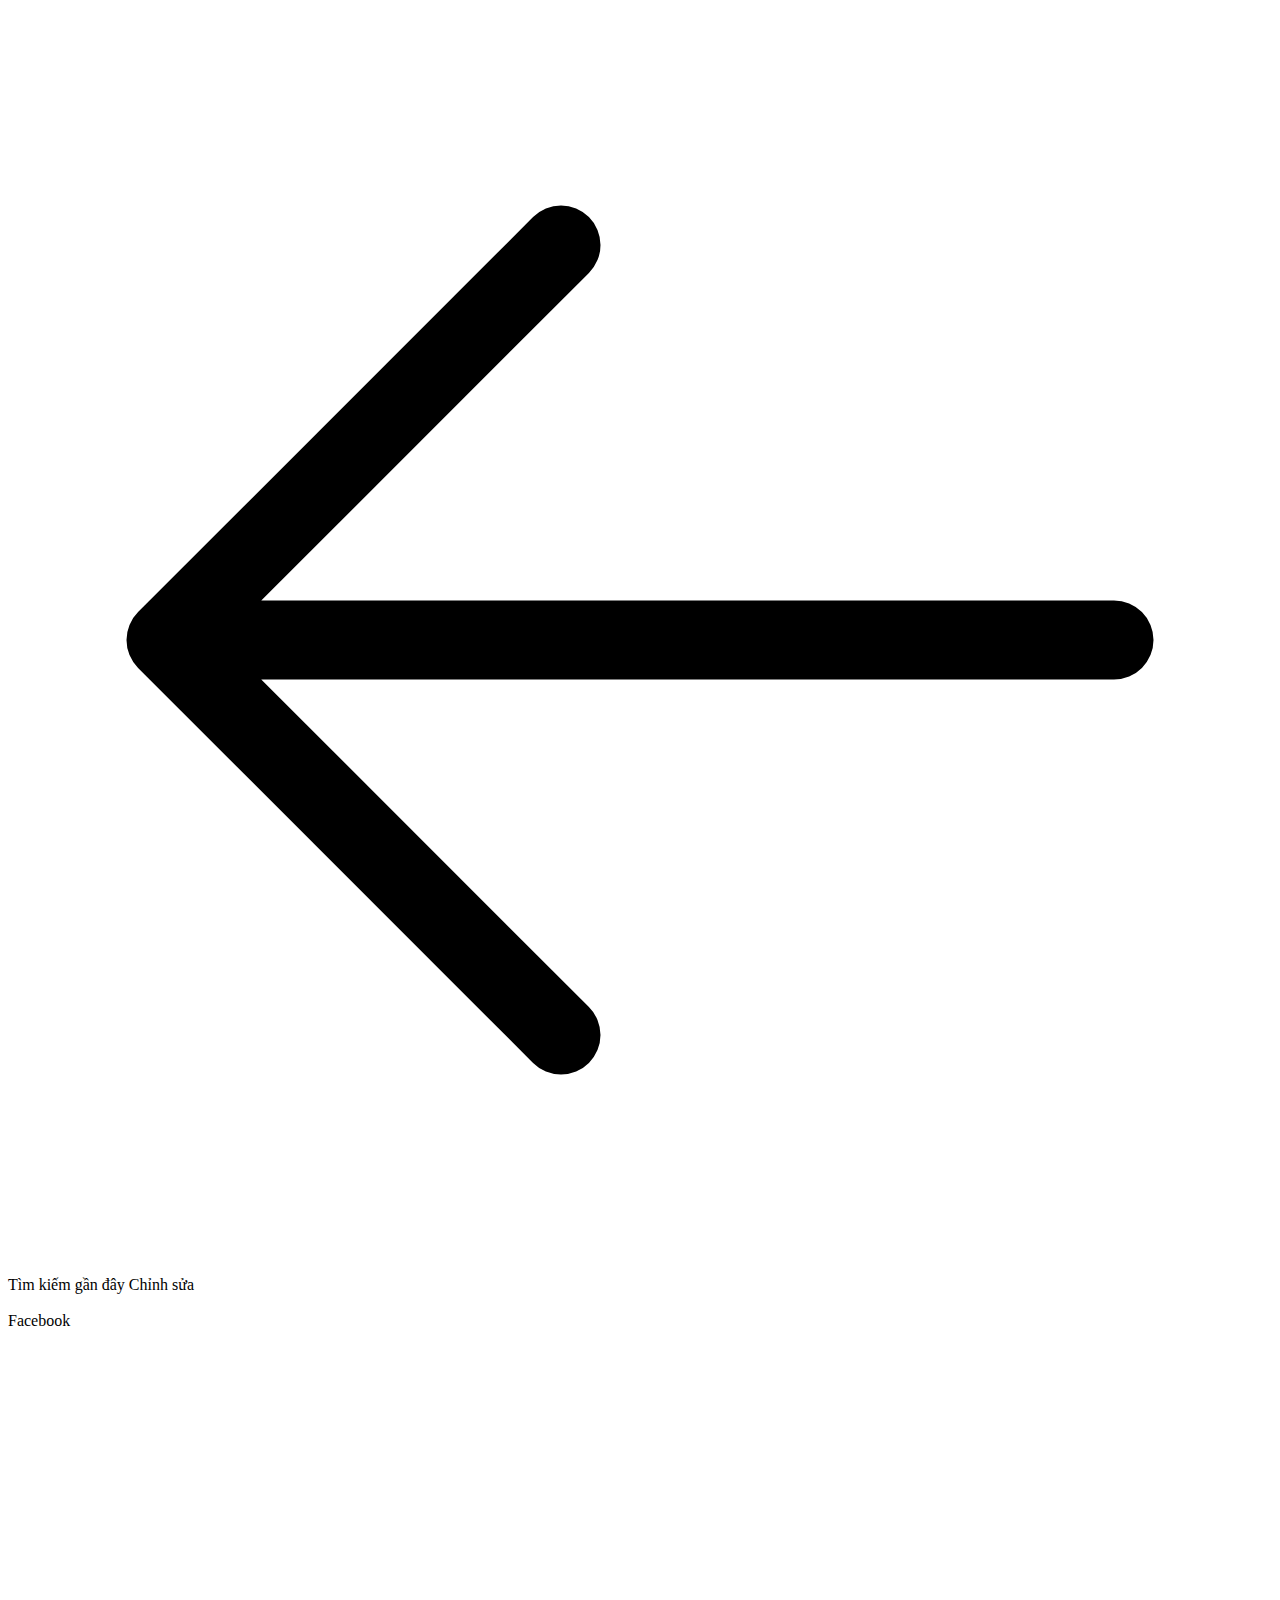
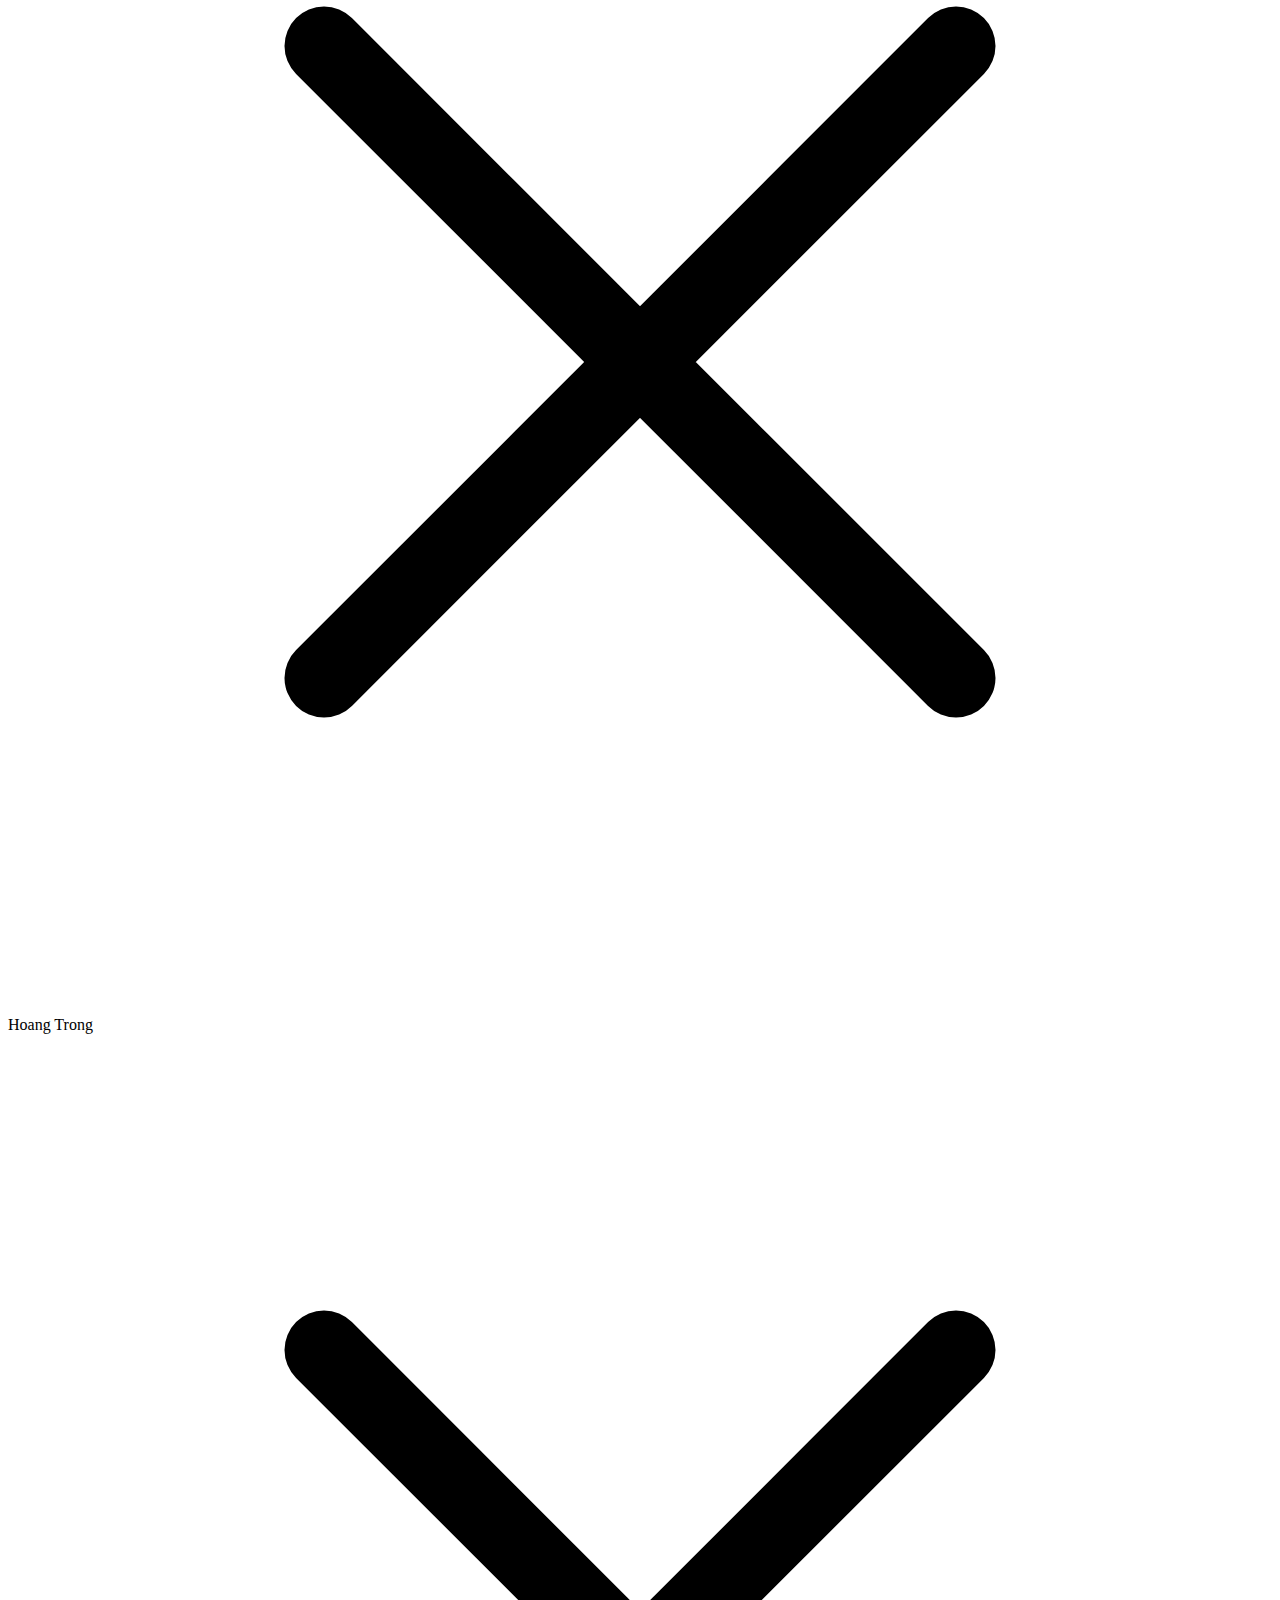
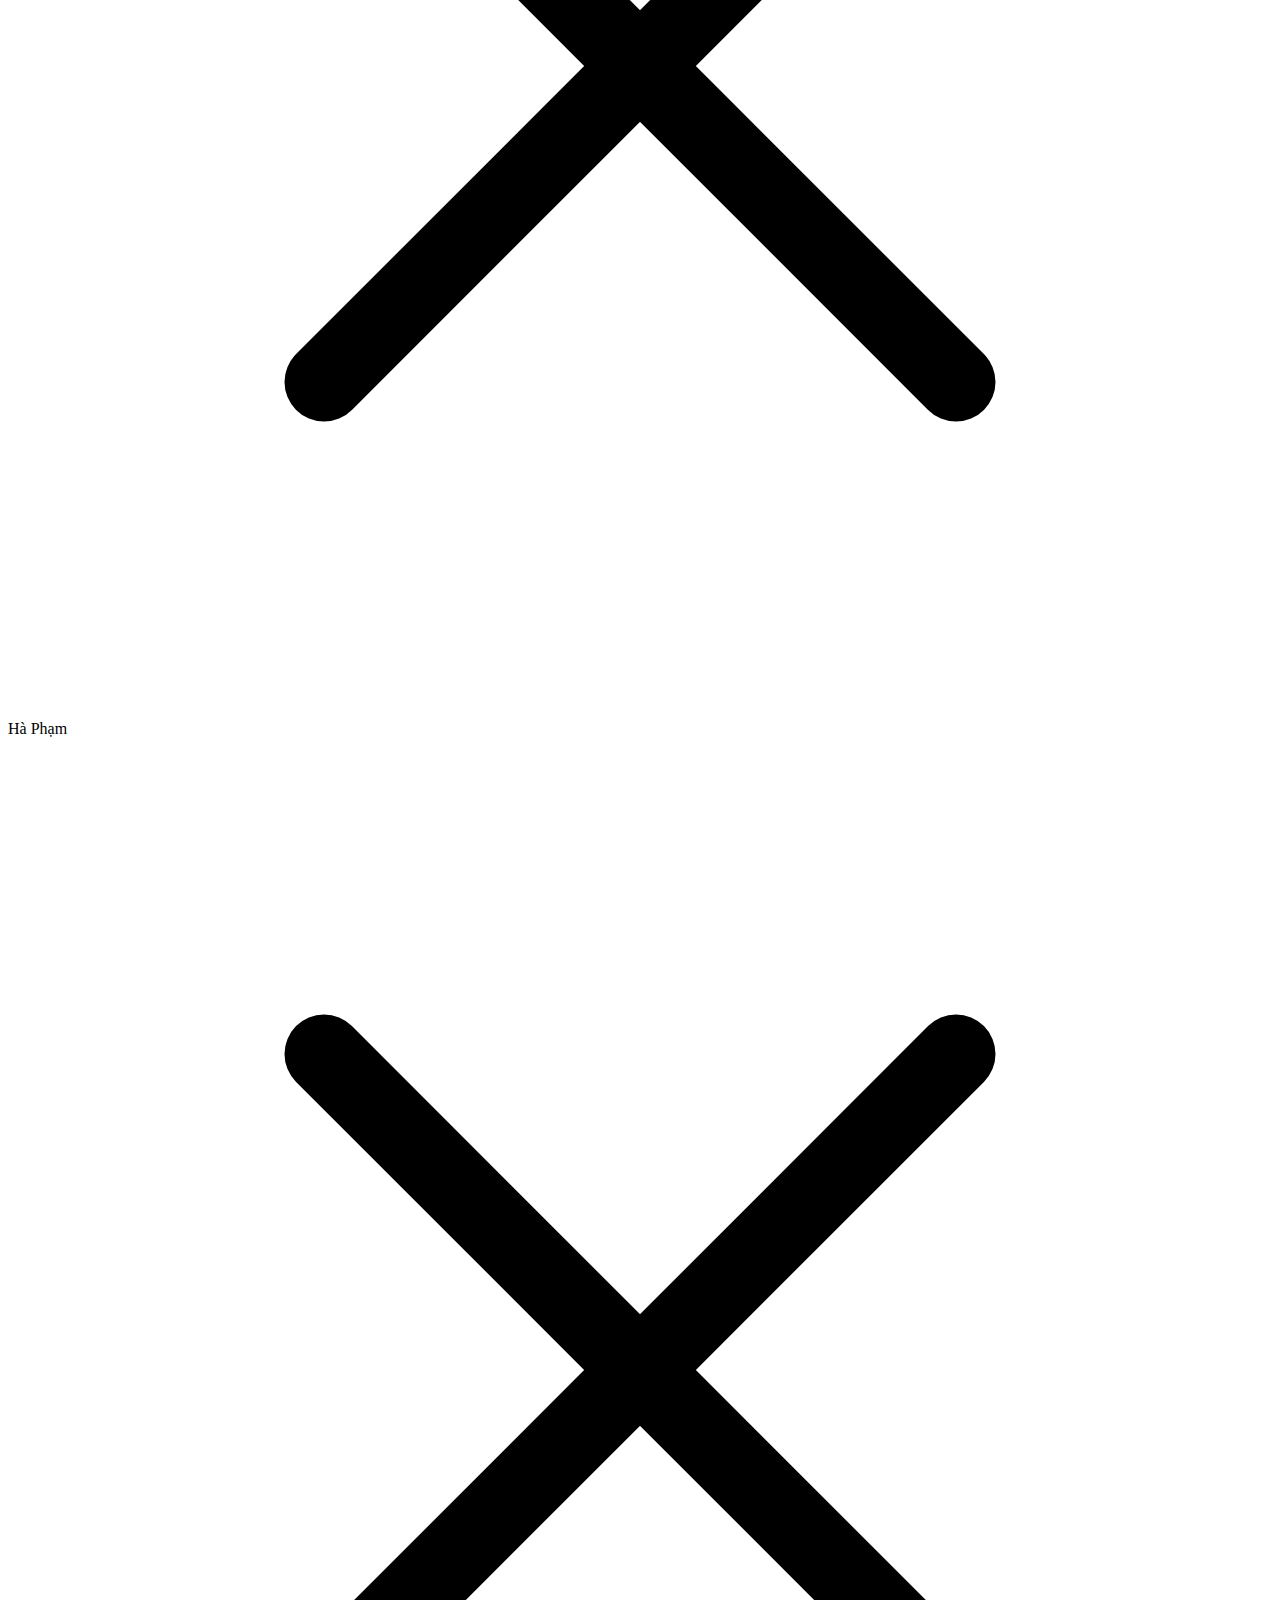
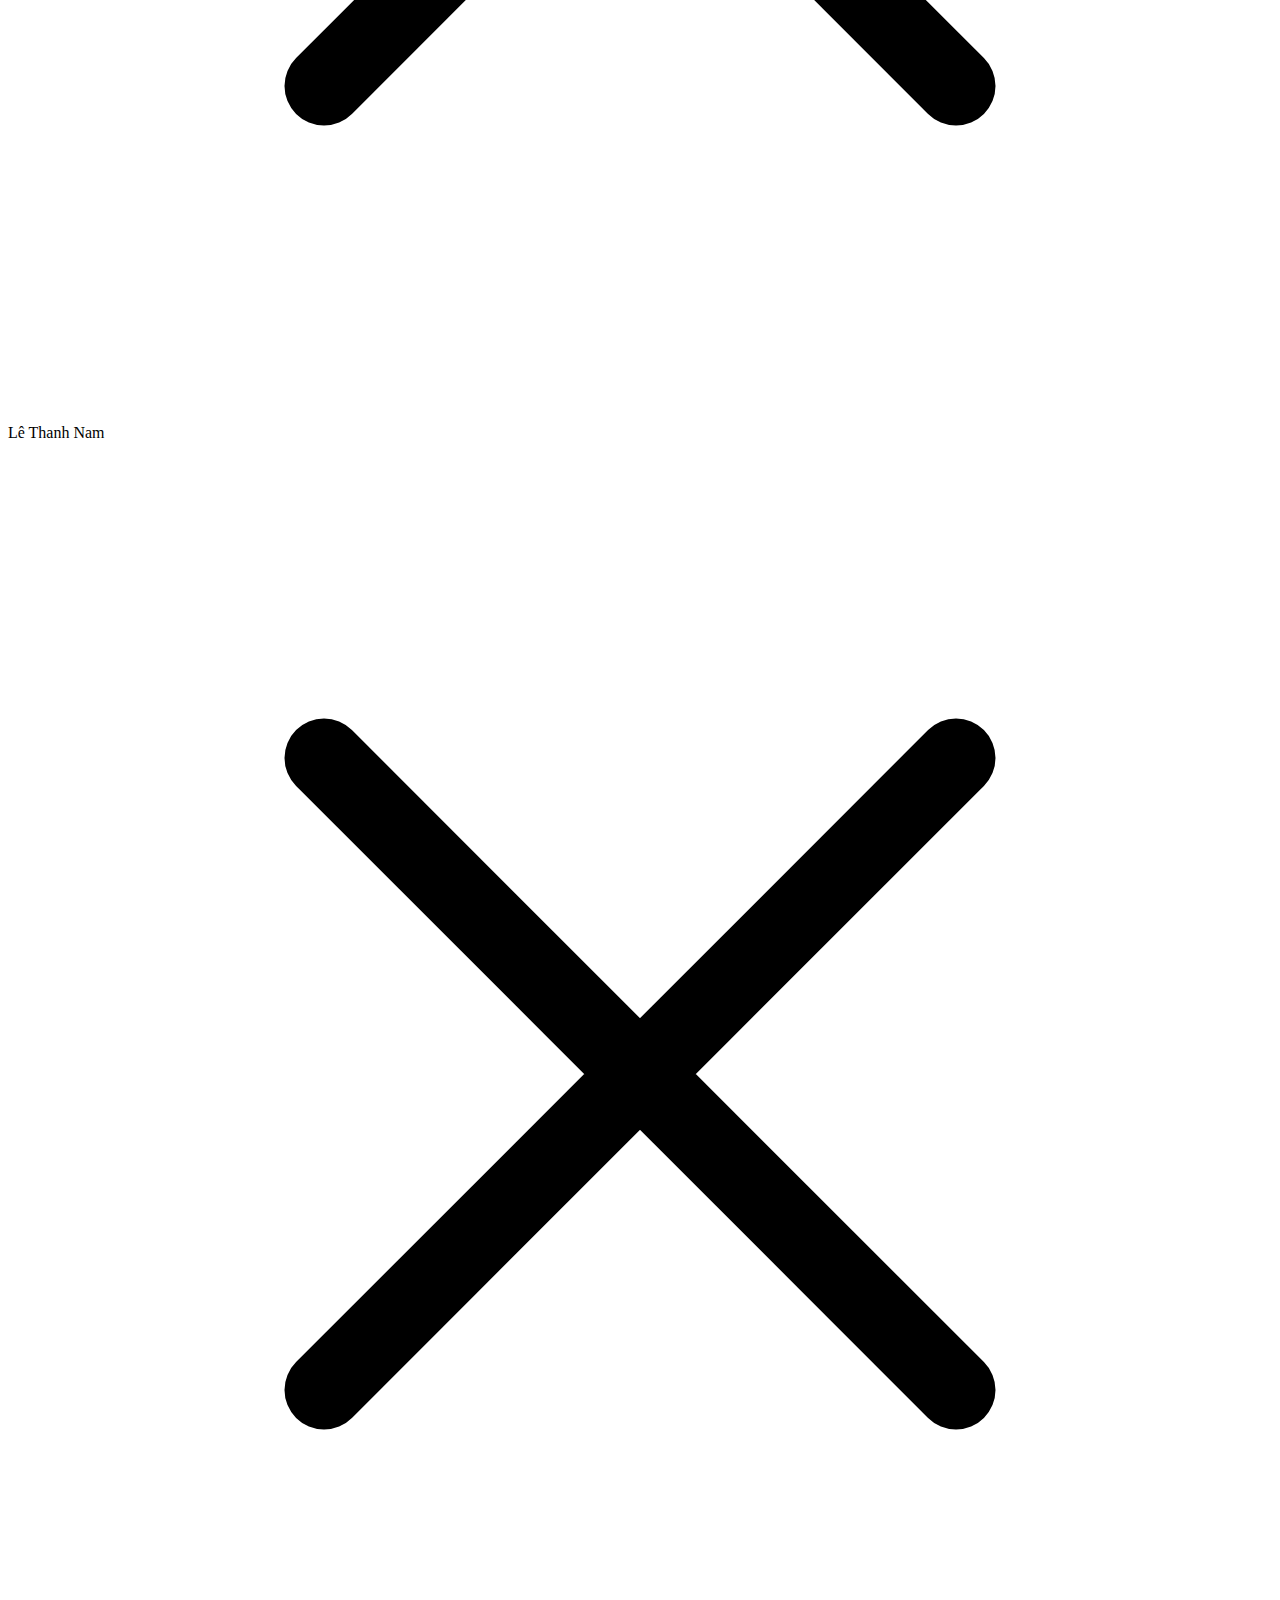
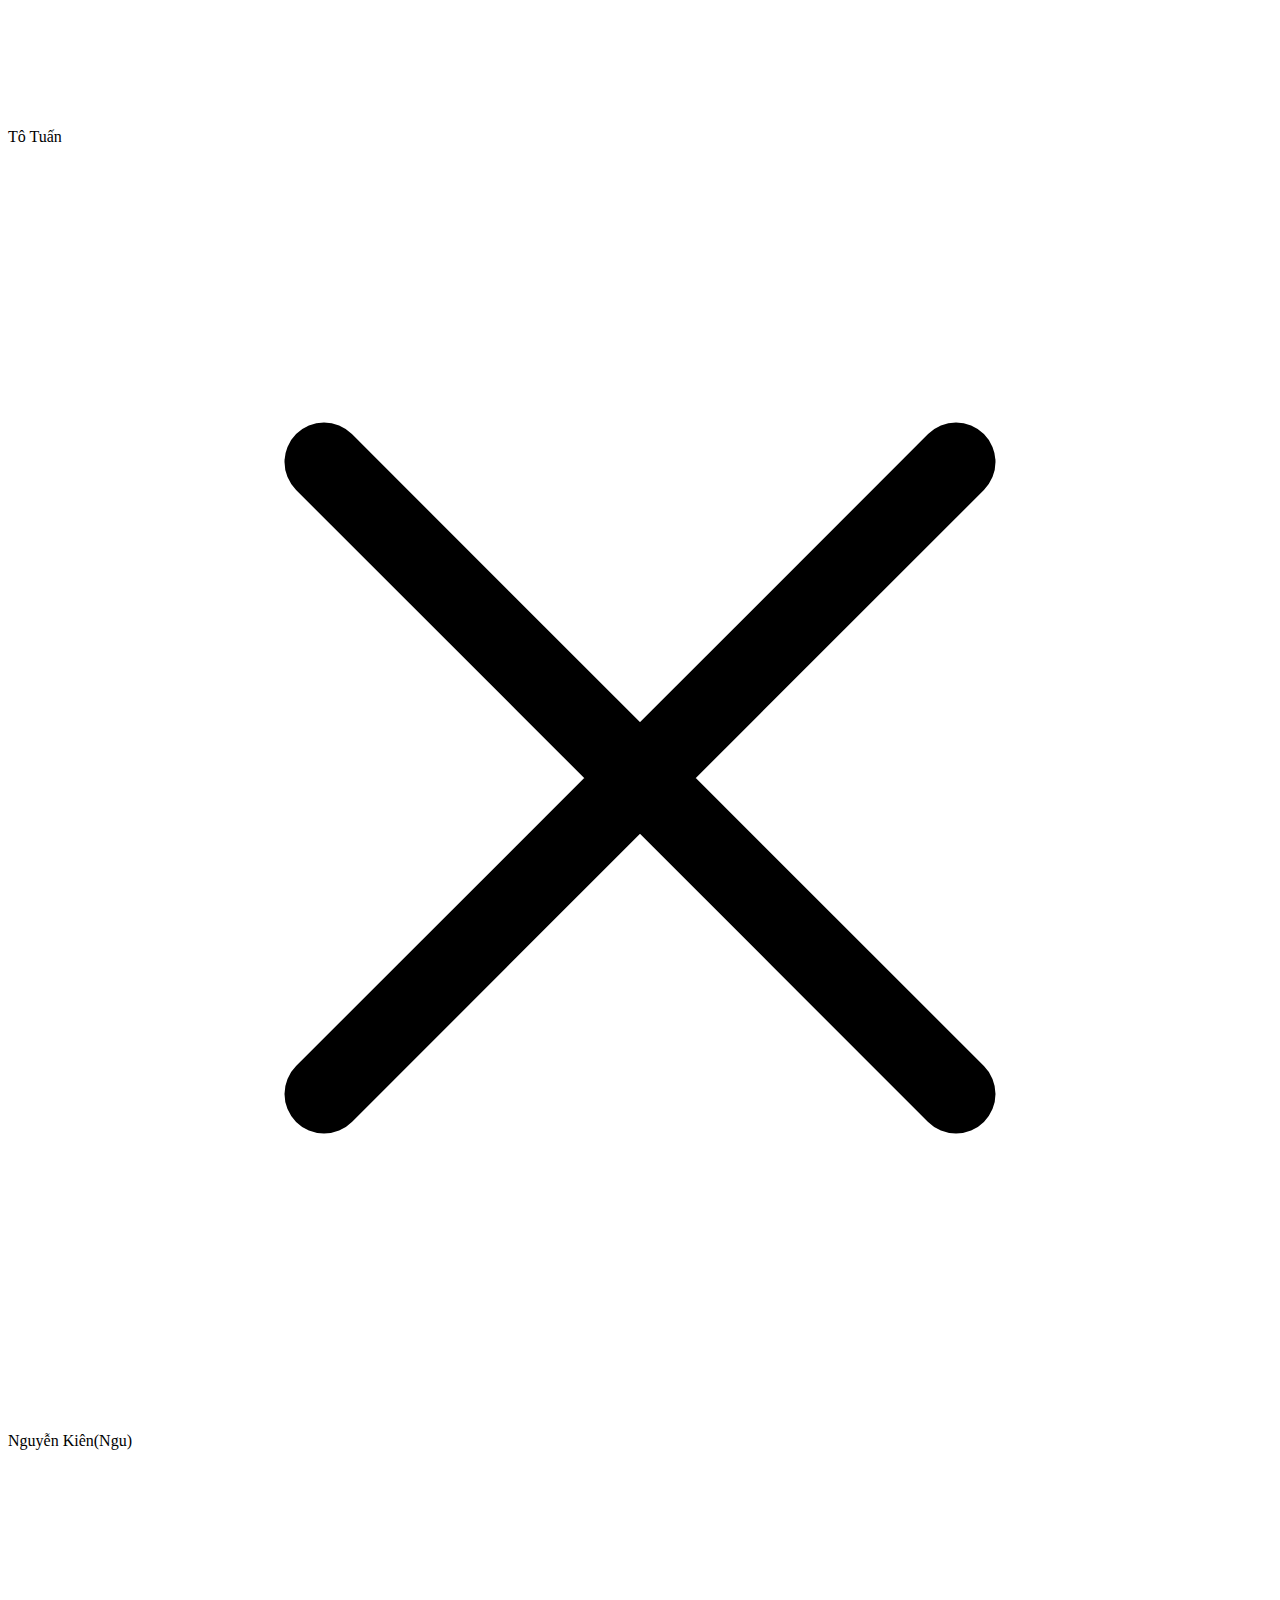
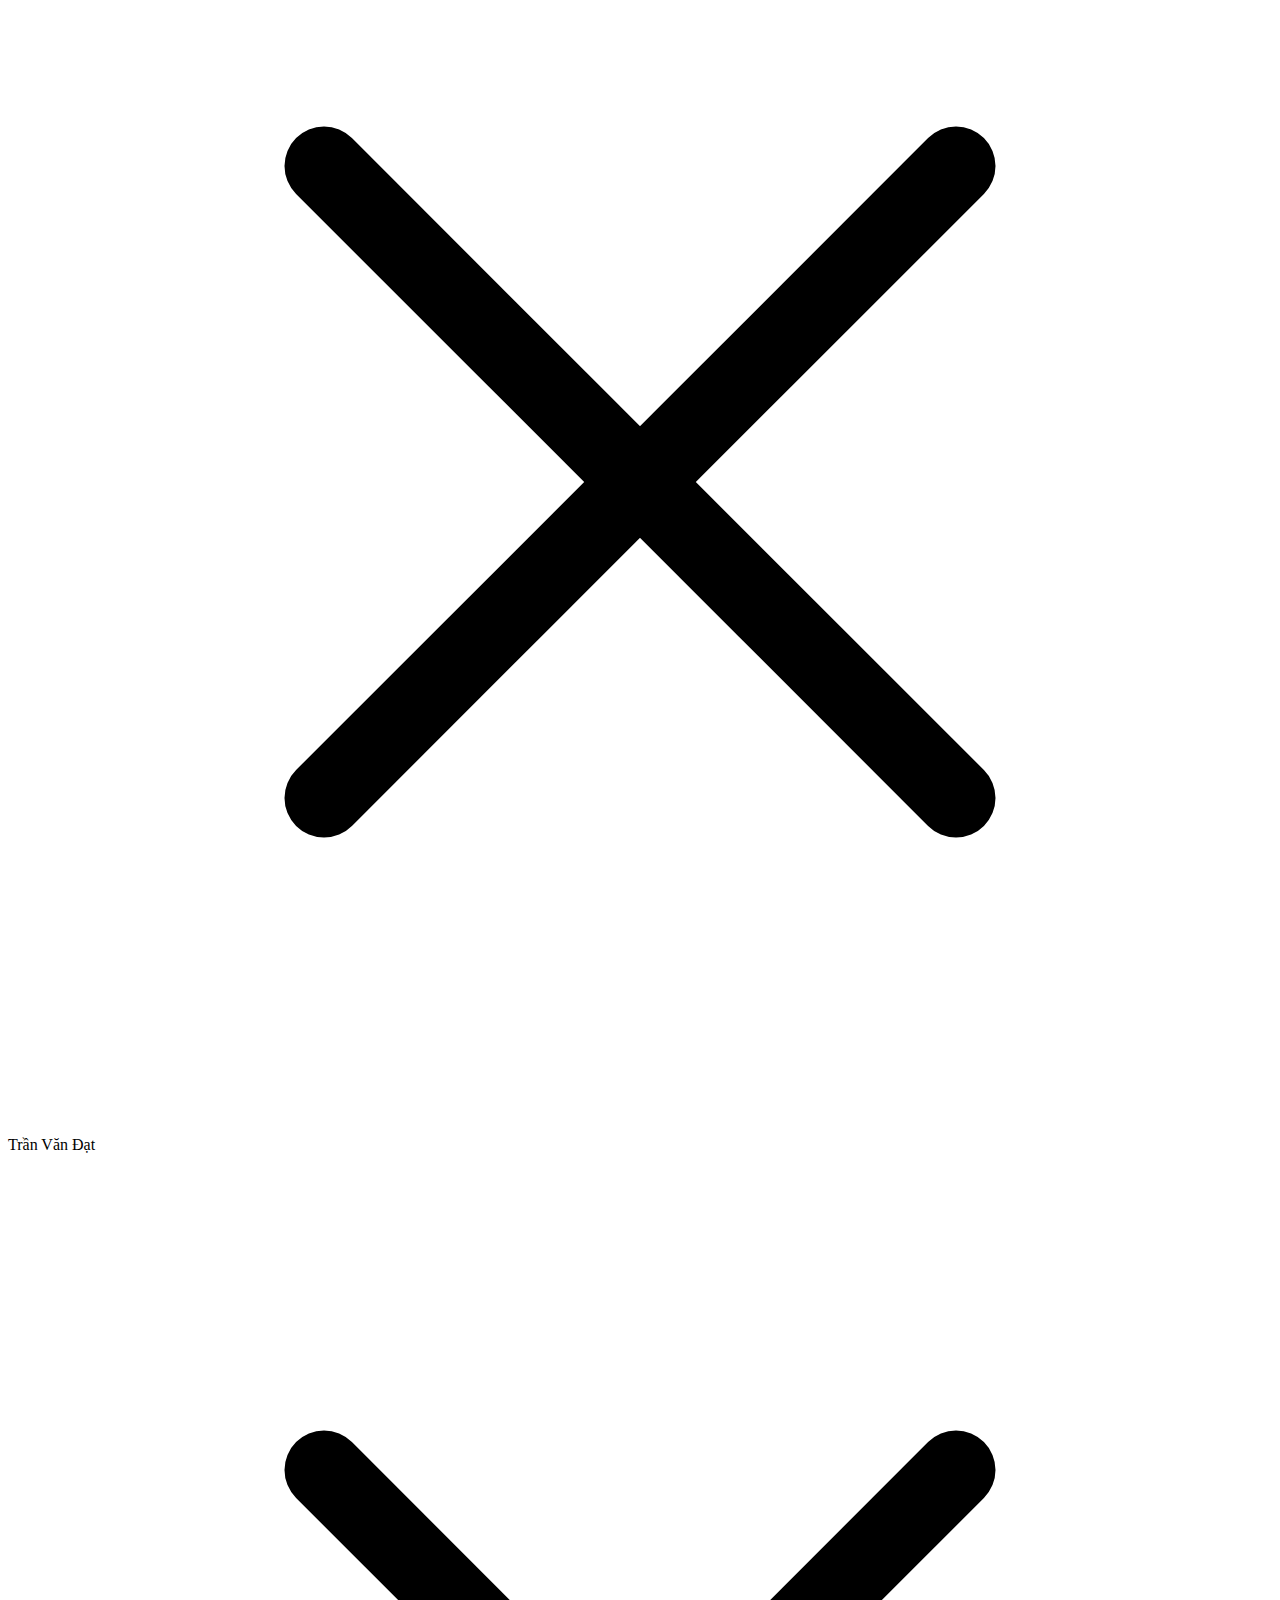
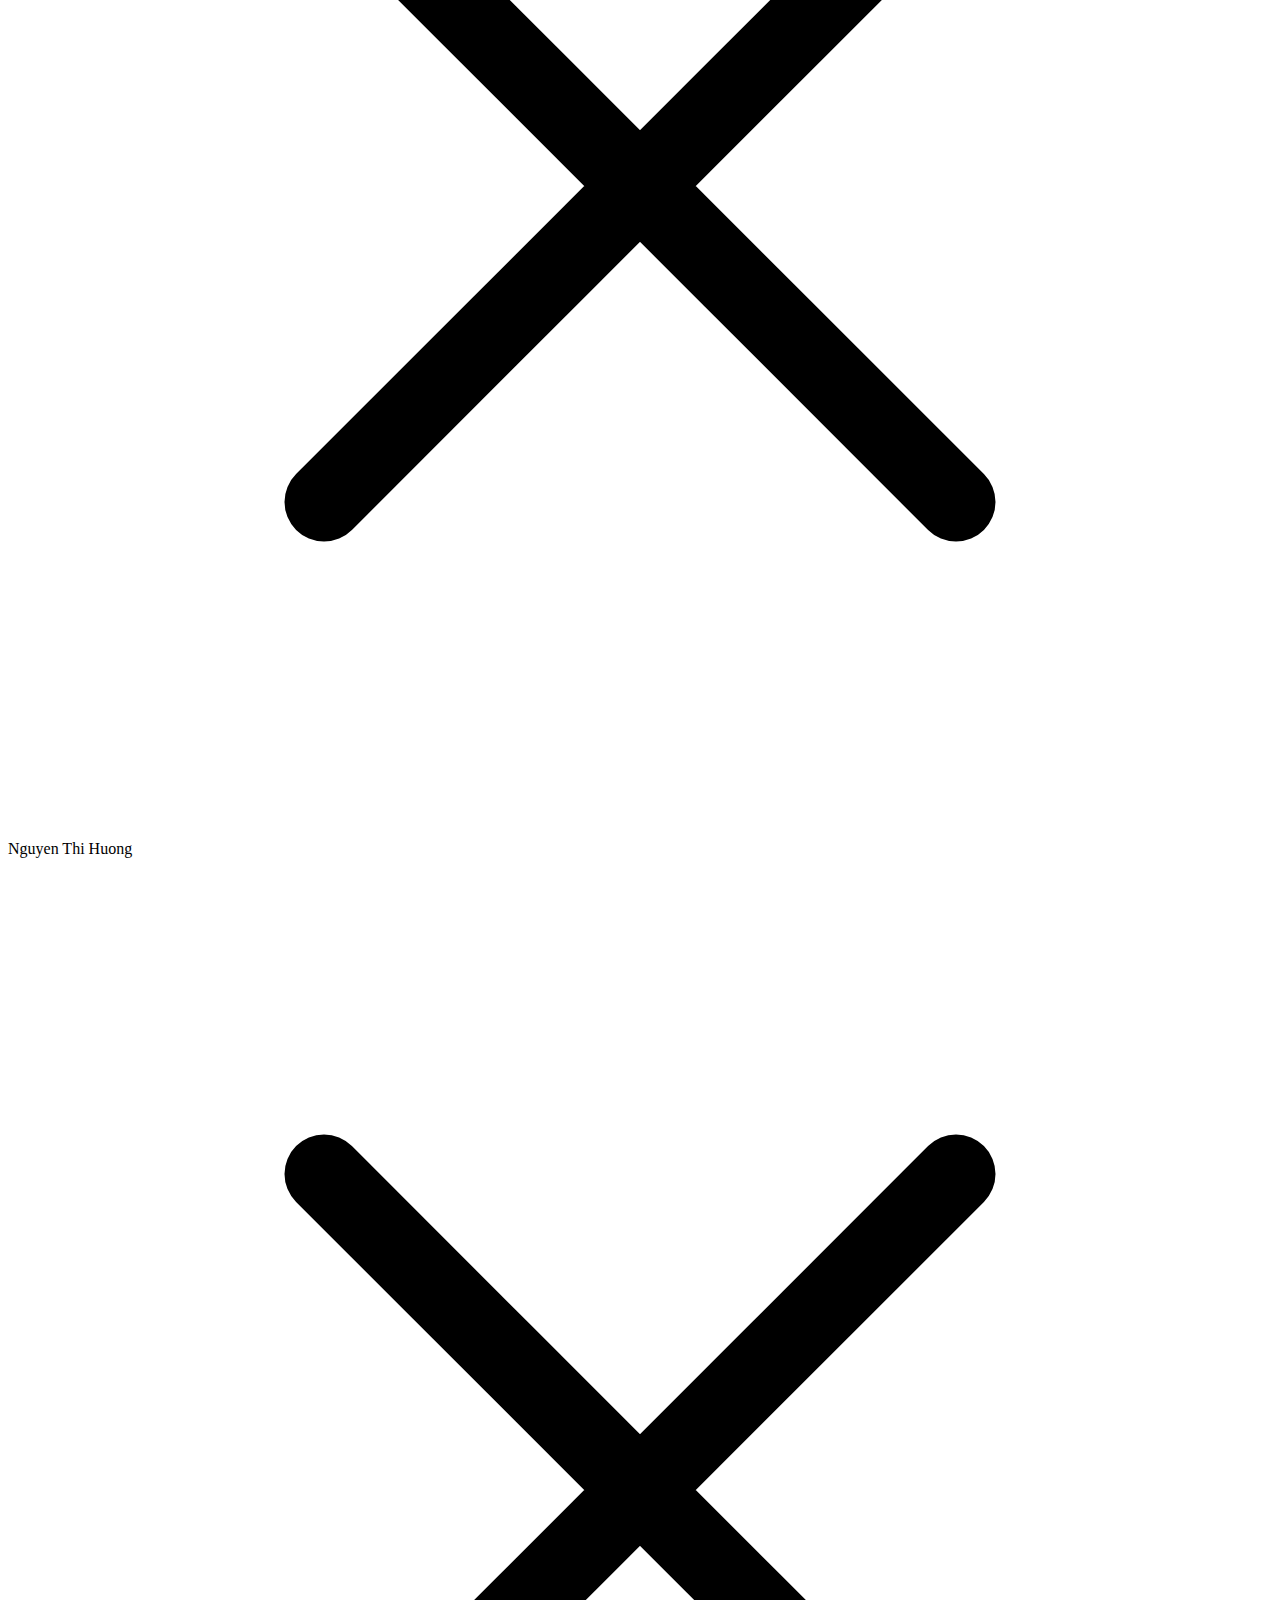
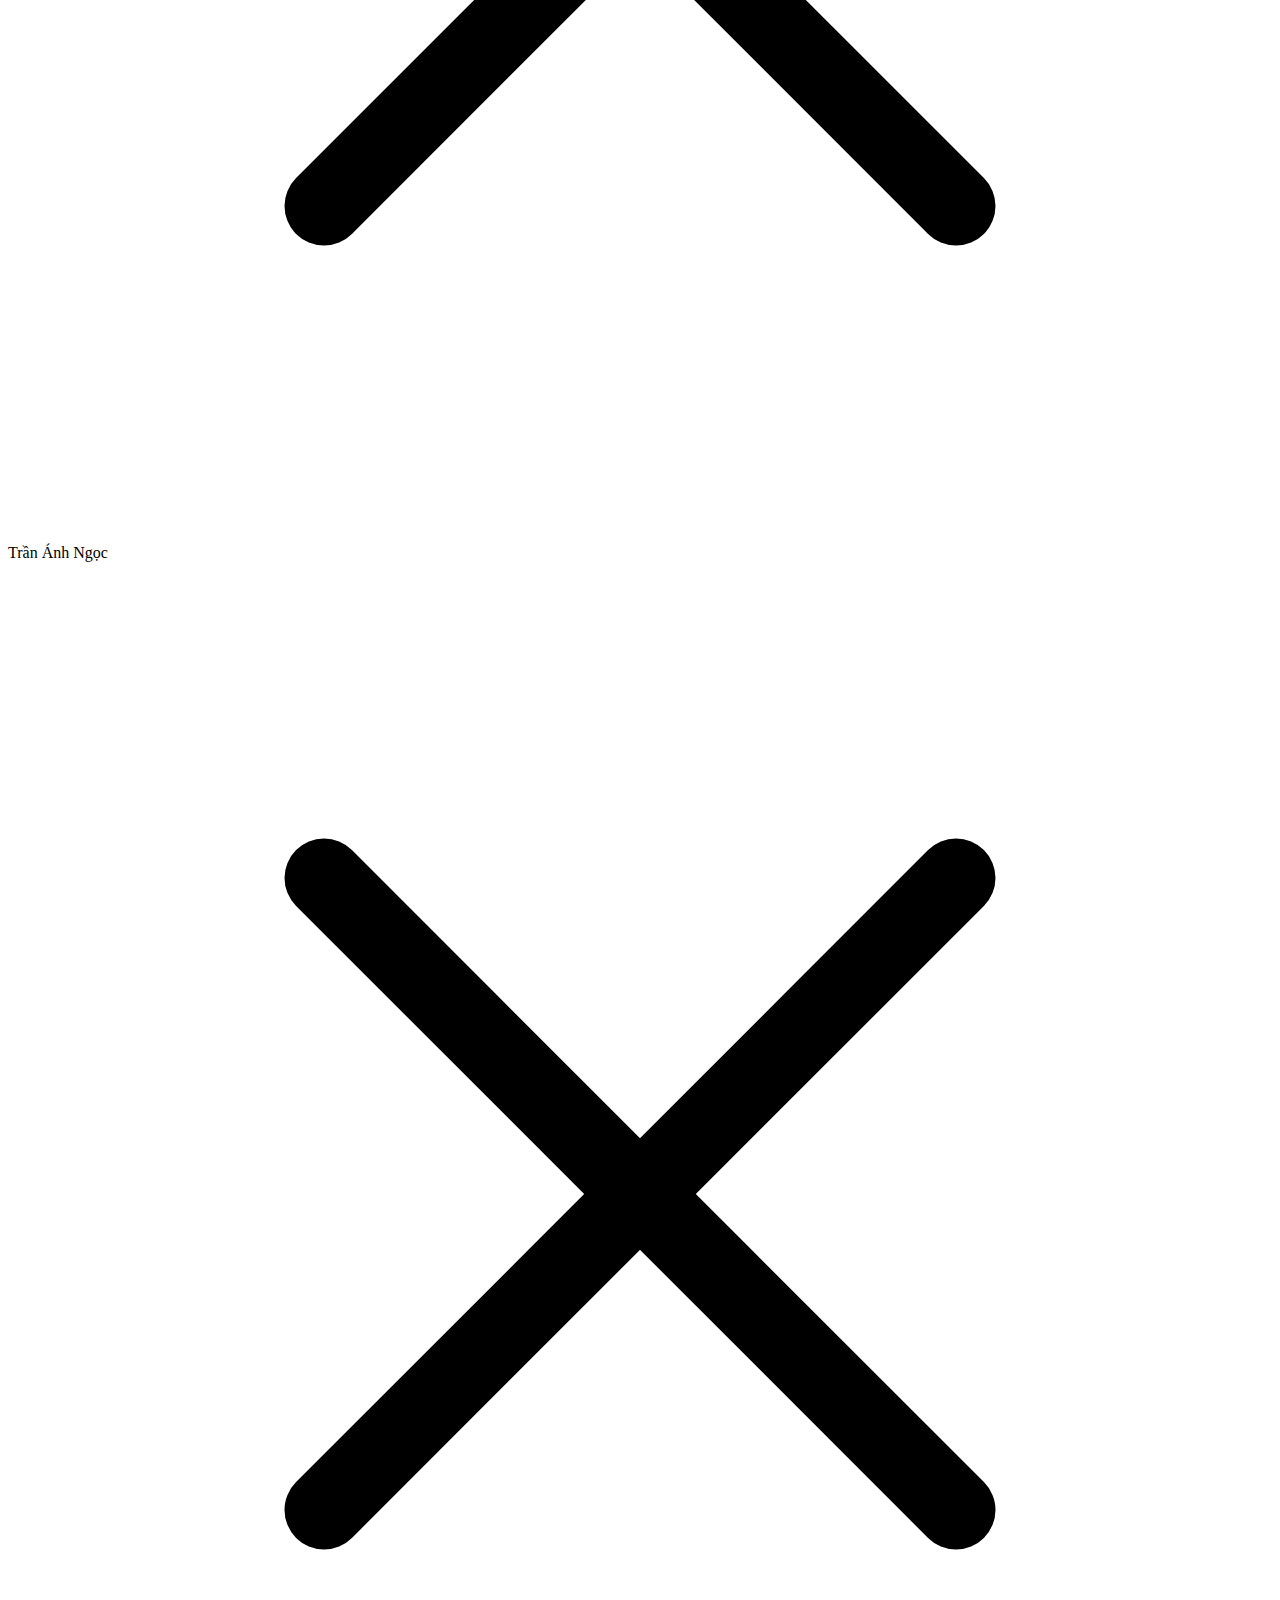
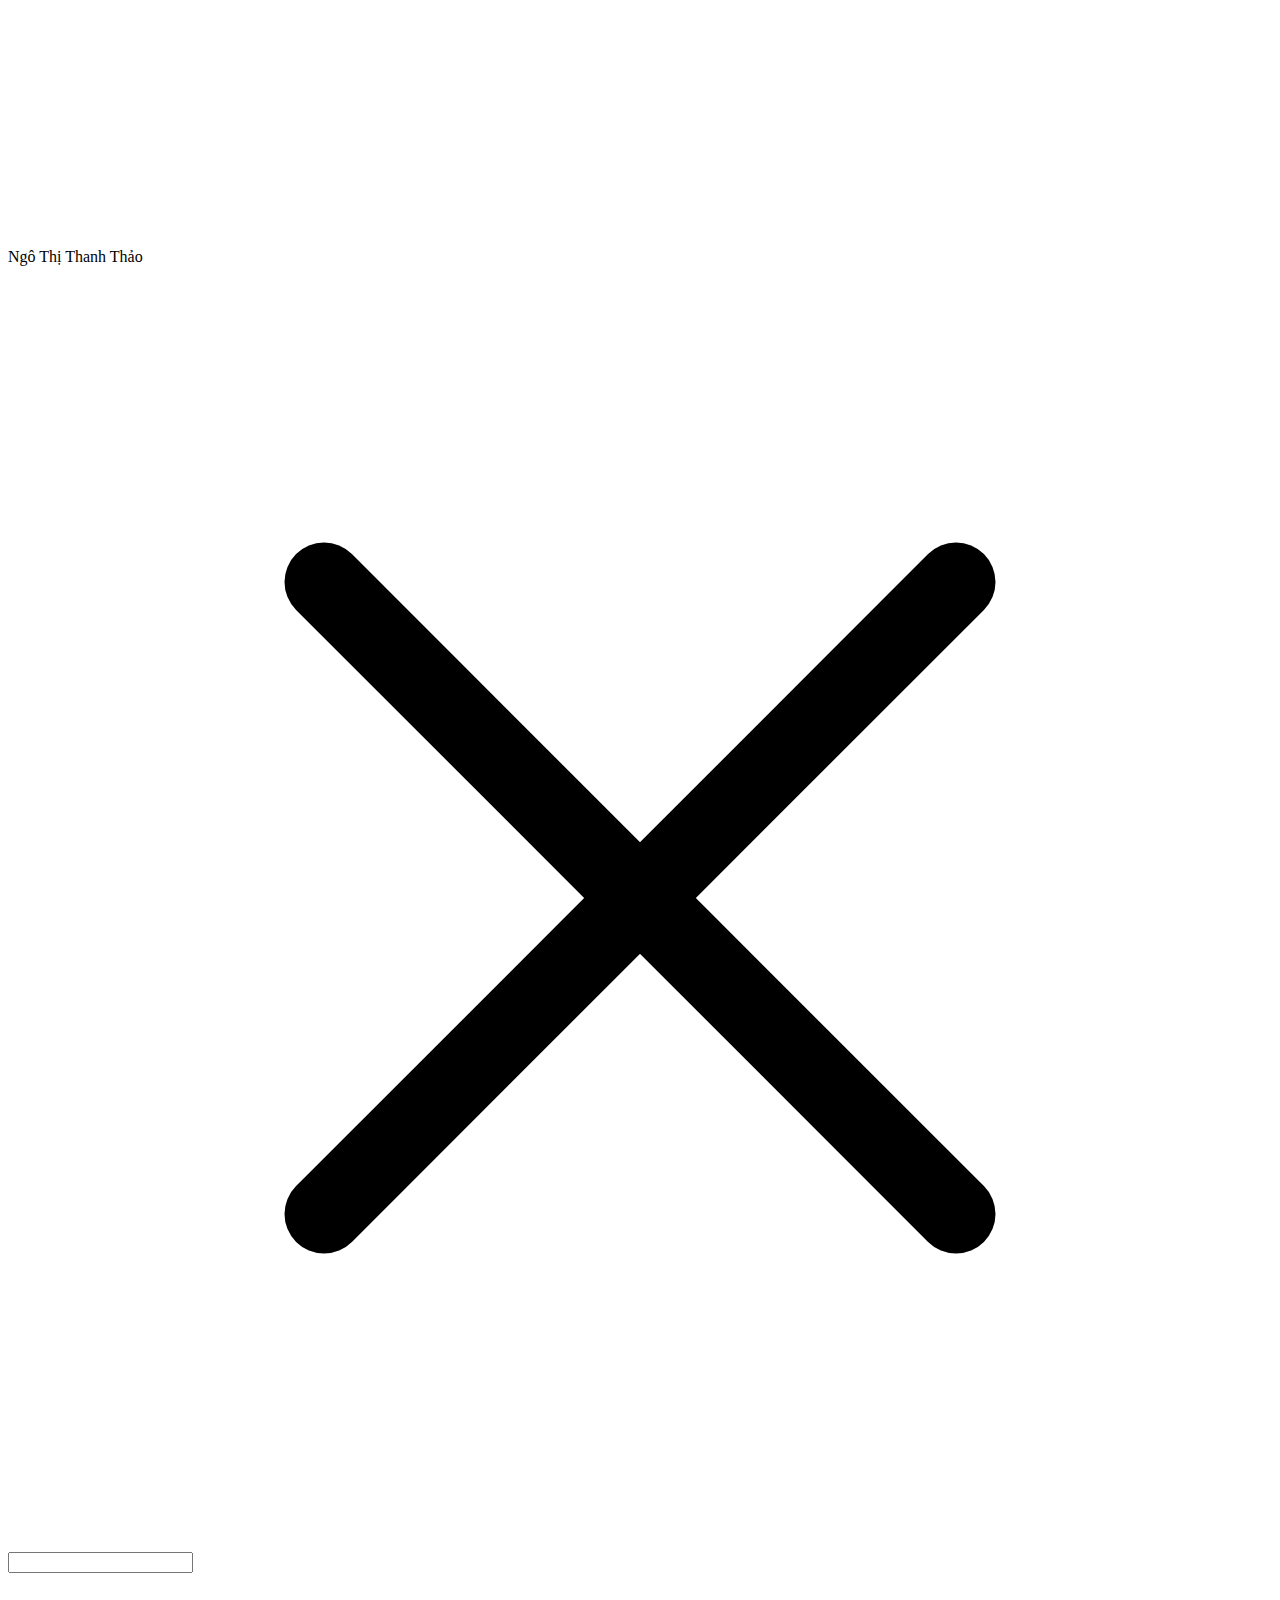
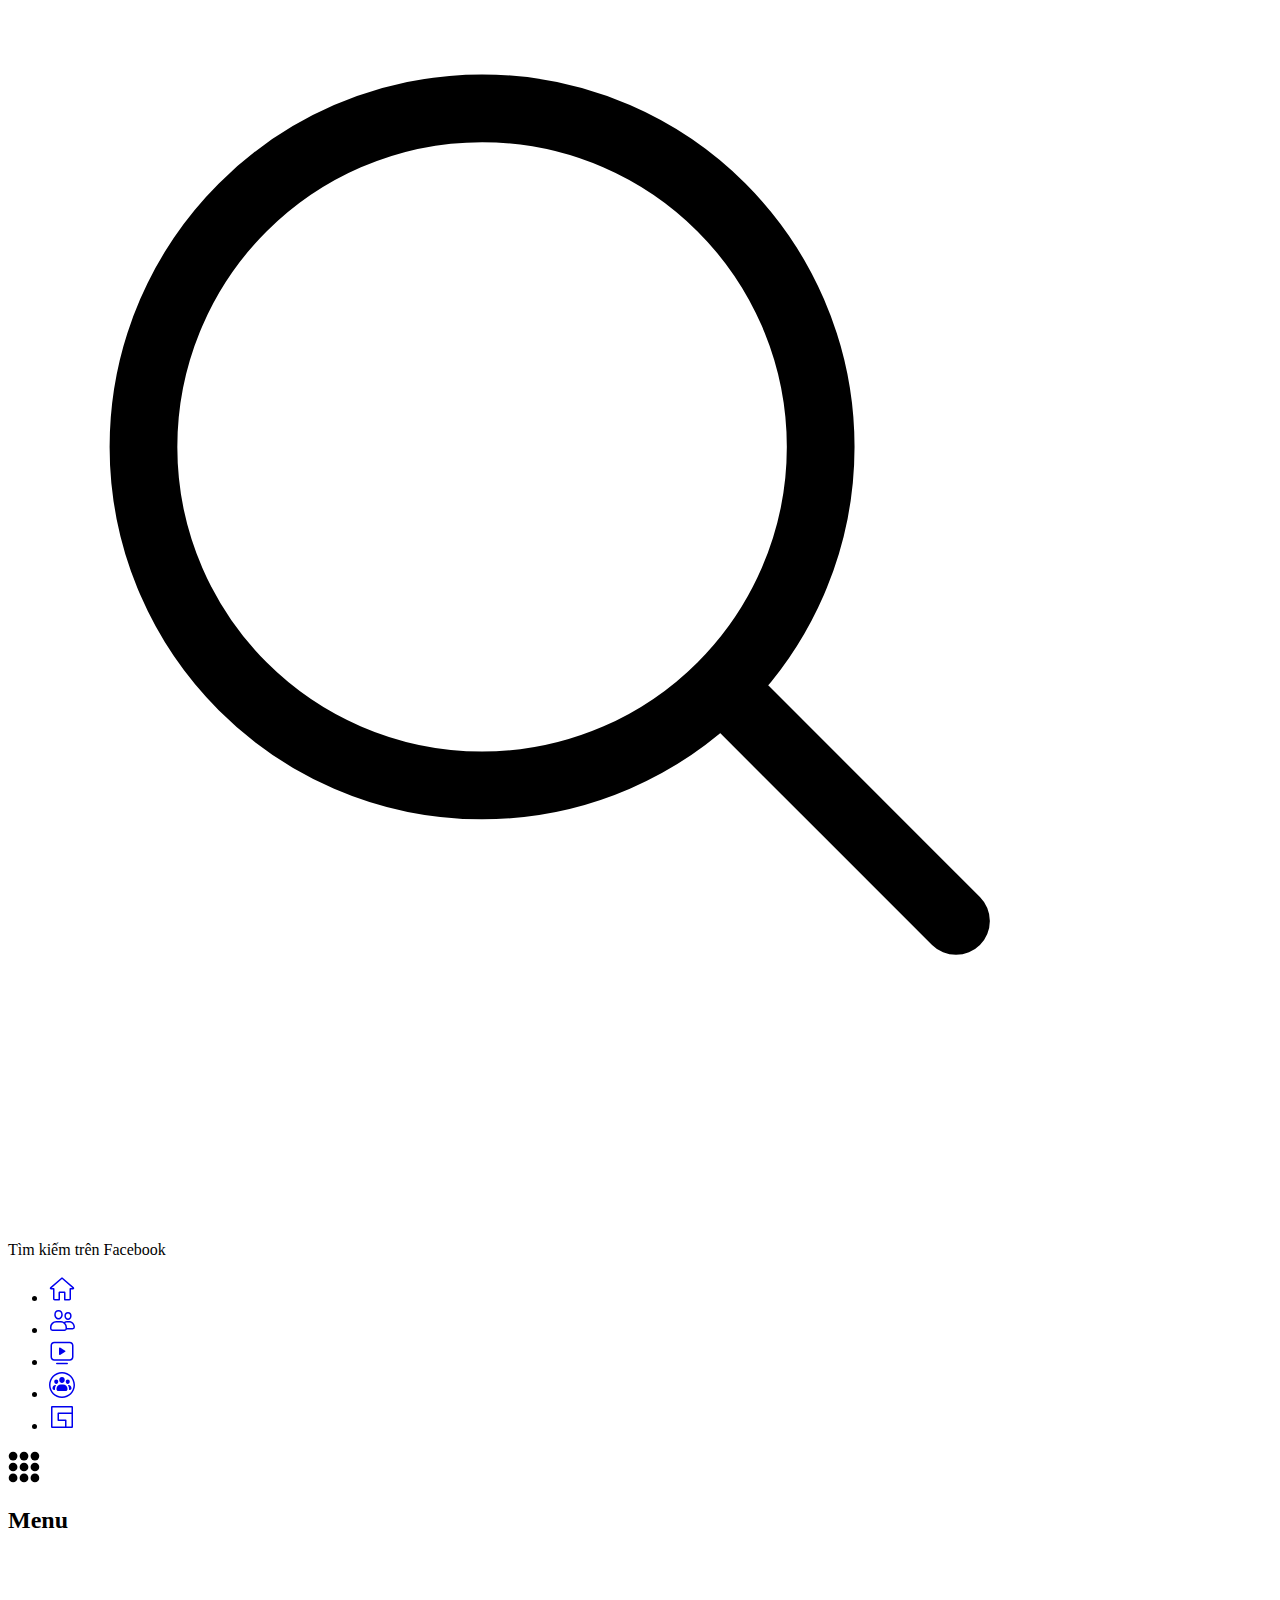
==== index.html @ 6daf37a4 "Update index.html" ====
<!DOCTYPE html>
<html lang="en">

<head>
    <link data-default-icon="https://static.xx.fbcdn.net/rsrc.php/yD/r/d4ZIVX-5C-b.ico"
        data-badged-icon="https://static.xx.fbcdn.net/rsrc.php/ye/r/Ta8_J_nYekI.ico" rel="shortcut icon"
        href="https://static.xx.fbcdn.net/rsrc.php/yD/r/d4ZIVX-5C-b.ico">
    <meta name="description" content="Facebook">
    <meta charset="UTF-8">
    <meta http-equiv="X-UA-Compatible" content="IE=edge">
    <meta name="viewport" content="width=device-width, initial-scale=1.0">
    <link rel="stylesheet" href="https://cdn.jsdelivr.net/npm/@tabler/icons@latest/iconfont/tabler-icons.min.css">
    <script src="https://kit.fontawesome.com/4aad61df1e.js" crossorigin="anonymous"></script>
    <link rel="stylesheet" href="./assets/css/output.css">
    <title>Facebook by Hoang</title>

</head>

<body>
    <!------------------------------ BEGIN HEADER ------------------------------------------->

    <header class="header">
        <nav class="nav">
            <div class="nav_left">
                <div class="history_search">
                    <div class="history_search-header">
                        <span class="history-search-close">
                            <svg xmlns="http://www.w3.org/2000/svg" fill="none" viewBox="0 0 24 24" stroke-width="1.5"
                                stroke="currentColor" class="w-6 h-6">
                                <path stroke-linecap="round" stroke-linejoin="round"
                                    d="M10.5 19.5L3 12m0 0l7.5-7.5M3 12h18" />
                            </svg>

                        </span>
                    </div>
                    <div class="history_search-title">
                        <span>Tìm kiếm gần đây</span>
                        <span>Chỉnh sửa</span>
                    </div>
                    <div class="history-lists">
                        <div class="history-list-item">
                            <div class="history-item-avatar">
                                <img src="https://source.unsplash.com/random" alt="">
                            </div>
                            <div class="history-item-name">
                                <span class="filter-history">Facebook</span>
                                <div class="history-item-delete"><svg xmlns="http://www.w3.org/2000/svg" fill="none"
                                        viewBox="0 0 24 24" stroke-width="1.5" stroke="currentColor" class="w-6 h-6">
                                        <path stroke-linecap="round" stroke-linejoin="round" d="M6 18L18 6M6 6l12 12" />
                                    </svg>
                                </div>
                            </div>

                        </div>
                        <div class="history-list-item">
                            <div class="history-item-avatar">
                                <img src="https://source.unsplash.com/random" alt="">
                            </div>
                            <div class="history-item-name">
                                <span class="filter-history">
                                    <span>Hoang Trong</span>
                                    <span><i class="fas fa-check-circle"></i></span>
                                </span>
                                <div class="history-item-delete"><svg xmlns="http://www.w3.org/2000/svg" fill="none"
                                        viewBox="0 0 24 24" stroke-width="1.5" stroke="currentColor" class="w-6 h-6">
                                        <path stroke-linecap="round" stroke-linejoin="round" d="M6 18L18 6M6 6l12 12" />
                                    </svg>
                                </div>
                            </div>

                        </div>
                        <div class="history-list-item">
                            <div class="history-item-avatar">
                                <img src="https://source.unsplash.com/random" alt="">
                            </div>
                            <div class="history-item-name">
                                <span class="filter-history">Hà Phạm</span>
                                <div class="history-item-delete"><svg xmlns="http://www.w3.org/2000/svg" fill="none"
                                        viewBox="0 0 24 24" stroke-width="1.5" stroke="currentColor" class="w-6 h-6">
                                        <path stroke-linecap="round" stroke-linejoin="round" d="M6 18L18 6M6 6l12 12" />
                                    </svg>
                                </div>
                            </div>

                        </div>
                        <div class="history-list-item">
                            <div class="history-item-avatar">
                                <img src="https://source.unsplash.com/random" alt="">
                            </div>
                            <div class="history-item-name">
                                <span class="filter-history">Lê Thanh Nam</span>
                                <div class="history-item-delete"><svg xmlns="http://www.w3.org/2000/svg" fill="none"
                                        viewBox="0 0 24 24" stroke-width="1.5" stroke="currentColor" class="w-6 h-6">
                                        <path stroke-linecap="round" stroke-linejoin="round" d="M6 18L18 6M6 6l12 12" />
                                    </svg>
                                </div>
                            </div>

                        </div>
                        <div class="history-list-item">
                            <div class="history-item-avatar">
                                <img src="https://source.unsplash.com/random" alt="">
                            </div>
                            <div class="history-item-name">
                                <span class="filter-history">Tô Tuấn</span>
                                <div class="history-item-delete"><svg xmlns="http://www.w3.org/2000/svg" fill="none"
                                        viewBox="0 0 24 24" stroke-width="1.5" stroke="currentColor" class="w-6 h-6">
                                        <path stroke-linecap="round" stroke-linejoin="round" d="M6 18L18 6M6 6l12 12" />
                                    </svg>
                                </div>
                            </div>

                        </div>
                        <div class="history-list-item">
                            <div class="history-item-avatar">
                                <img src="https://source.unsplash.com/random" alt="">
                            </div>
                            <div class="history-item-name">
                                <span class="filter-history">Nguyễn Kiên(Ngu)</span>
                                <div class="history-item-delete"><svg xmlns="http://www.w3.org/2000/svg" fill="none"
                                        viewBox="0 0 24 24" stroke-width="1.5" stroke="currentColor" class="w-6 h-6">
                                        <path stroke-linecap="round" stroke-linejoin="round" d="M6 18L18 6M6 6l12 12" />
                                    </svg>
                                </div>
                            </div>

                        </div>
                        <div class="history-list-item">
                            <div class="history-item-avatar">
                                <img src="https://source.unsplash.com/random" alt="">
                            </div>
                            <div class="history-item-name">
                                <span class="filter-history">Trần Văn Đạt</span>
                                <div class="history-item-delete"><svg xmlns="http://www.w3.org/2000/svg" fill="none"
                                        viewBox="0 0 24 24" stroke-width="1.5" stroke="currentColor" class="w-6 h-6">
                                        <path stroke-linecap="round" stroke-linejoin="round" d="M6 18L18 6M6 6l12 12" />
                                    </svg>
                                </div>
                            </div>

                        </div>
                        <div class="history-list-item">
                            <div class="history-item-avatar">
                                <img src="https://source.unsplash.com/random" alt="">
                            </div>
                            <div class="history-item-name">
                                <span class="filter-history">Nguyen Thi Huong</span>
                                <div class="history-item-delete"><svg xmlns="http://www.w3.org/2000/svg" fill="none"
                                        viewBox="0 0 24 24" stroke-width="1.5" stroke="currentColor" class="w-6 h-6">
                                        <path stroke-linecap="round" stroke-linejoin="round" d="M6 18L18 6M6 6l12 12" />
                                    </svg>
                                </div>
                            </div>

                        </div>
                        <div class="history-list-item">
                            <div class="history-item-avatar">
                                <img src="https://source.unsplash.com/random" alt="">
                            </div>
                            <div class="history-item-name">
                                <span class="filter-history">Trần Ánh Ngọc</span>
                                <div class="history-item-delete"><svg xmlns="http://www.w3.org/2000/svg" fill="none"
                                        viewBox="0 0 24 24" stroke-width="1.5" stroke="currentColor" class="w-6 h-6">
                                        <path stroke-linecap="round" stroke-linejoin="round" d="M6 18L18 6M6 6l12 12" />
                                    </svg>
                                </div>
                            </div>

                        </div>
                        <div class="history-list-item">
                            <div class="history-item-avatar">
                                <img src="https://source.unsplash.com/random" alt="">
                            </div>
                            <div class="history-item-name">
                                <span class="filter-history">Ngô Thị Thanh Thảo</span>
                                <div class="history-item-delete"><svg xmlns="http://www.w3.org/2000/svg" fill="none"
                                        viewBox="0 0 24 24" stroke-width="1.5" stroke="currentColor" class="w-6 h-6">
                                        <path stroke-linecap="round" stroke-linejoin="round" d="M6 18L18 6M6 6l12 12" />
                                    </svg>
                                </div>
                            </div>

                        </div>
                    </div>
                </div>
                <div class="nav_logo">
                    <img src="./assets/img/facebook-new.png" alt="">
                </div>
                <div class="nav_search">
                    <input id="input_search" class="input_search" type="text" placeholder=" "
                        onkeyup="filterFunction1()">
                    <label for="input_search" class="form_label ">
                        <span>
                            <svg viewBox="0 0 28 28" xmlns="http://www.w3.org/2000/svg" fill="none" viewBox="0 0 24 24"
                                stroke-width="1.5" stroke="currentColor" class="w-6 h-6">
                                <path stroke-linecap="round" stroke-linejoin="round"
                                    d="M21 21l-5.197-5.197m0 0A7.5 7.5 0 105.196 5.196a7.5 7.5 0 0010.607 10.607z" />
                            </svg>
                        </span>
                        <span>Tìm kiếm trên Facebook</span>
                    </label>
                </div>
            </div>
            </div>
            <div class="nav_middle">
                <ul class="nav_lists">
                    <li class="nav_list-item active">
                        <a href="index.html">
                            <svg viewBox="0 0 28 28" fill="currentColor" height="28" width="28">
                                <path
                                    d="M17.5 23.979 21.25 23.979C21.386 23.979 21.5 23.864 21.5 23.729L21.5 13.979C21.5 13.427 21.949 12.979 22.5 12.979L24.33 12.979 14.017 4.046 3.672 12.979 5.5 12.979C6.052 12.979 6.5 13.427 6.5 13.979L6.5 23.729C6.5 23.864 6.615 23.979 6.75 23.979L10.5 23.979 10.5 17.729C10.5 17.04 11.061 16.479 11.75 16.479L16.25 16.479C16.939 16.479 17.5 17.04 17.5 17.729L17.5 23.979ZM21.25 25.479 17 25.479C16.448 25.479 16 25.031 16 24.479L16 18.327C16 18.135 15.844 17.979 15.652 17.979L12.348 17.979C12.156 17.979 12 18.135 12 18.327L12 24.479C12 25.031 11.552 25.479 11 25.479L6.75 25.479C5.784 25.479 5 24.695 5 23.729L5 14.479 3.069 14.479C2.567 14.479 2.079 14.215 1.868 13.759 1.63 13.245 1.757 12.658 2.175 12.29L13.001 2.912C13.248 2.675 13.608 2.527 13.989 2.521 14.392 2.527 14.753 2.675 15.027 2.937L25.821 12.286C25.823 12.288 25.824 12.289 25.825 12.29 26.244 12.658 26.371 13.245 26.133 13.759 25.921 14.215 25.434 14.479 24.931 14.479L23 14.479 23 23.729C23 24.695 22.217 25.479 21.25 25.479Z">
                                </path>
                            </svg>
                        </a>
                    </li>
                    <li class="nav_list-item">
                        <a href="friend.html">
                            <svg viewBox="0 0 28 28" fill="currentColor" height="28" width="28">
                                <path
                                    d="M10.5 4.5c-2.272 0-2.75 1.768-2.75 3.25C7.75 9.542 8.983 11 10.5 11s2.75-1.458 2.75-3.25c0-1.482-.478-3.25-2.75-3.25zm0 8c-2.344 0-4.25-2.131-4.25-4.75C6.25 4.776 7.839 3 10.5 3s4.25 1.776 4.25 4.75c0 2.619-1.906 4.75-4.25 4.75zm9.5-6c-1.41 0-2.125.841-2.125 2.5 0 1.378.953 2.5 2.125 2.5 1.172 0 2.125-1.122 2.125-2.5 0-1.659-.715-2.5-2.125-2.5zm0 6.5c-1.999 0-3.625-1.794-3.625-4 0-2.467 1.389-4 3.625-4 2.236 0 3.625 1.533 3.625 4 0 2.206-1.626 4-3.625 4zm4.622 8a.887.887 0 00.878-.894c0-2.54-2.043-4.606-4.555-4.606h-1.86c-.643 0-1.265.148-1.844.413a6.226 6.226 0 011.76 4.336V21h5.621zm-7.122.562v-1.313a4.755 4.755 0 00-4.749-4.749H8.25A4.755 4.755 0 003.5 20.249v1.313c0 .518.421.938.937.938h12.125c.517 0 .938-.42.938-.938zM20.945 14C24.285 14 27 16.739 27 20.106a2.388 2.388 0 01-2.378 2.394h-5.81a2.44 2.44 0 01-2.25 1.5H4.437A2.44 2.44 0 012 21.562v-1.313A6.256 6.256 0 018.25 14h4.501a6.2 6.2 0 013.218.902A5.932 5.932 0 0119.084 14h1.861z">
                                </path>
                            </svg></i></a>
                    </li>
                    <li class="nav_list-item">
                        <a href="watch.html"><svg viewBox="0 0 28 28" fill="currentColor" height="28" width="28">
                                <path
                                    d="M8.75 25.25C8.336 25.25 8 24.914 8 24.5 8 24.086 8.336 23.75 8.75 23.75L19.25 23.75C19.664 23.75 20 24.086 20 24.5 20 24.914 19.664 25.25 19.25 25.25L8.75 25.25ZM17.163 12.846 12.055 15.923C11.591 16.202 11 15.869 11 15.327L11 9.172C11 8.631 11.591 8.297 12.055 8.576L17.163 11.654C17.612 11.924 17.612 12.575 17.163 12.846ZM21.75 20.25C22.992 20.25 24 19.242 24 18L24 6.5C24 5.258 22.992 4.25 21.75 4.25L6.25 4.25C5.008 4.25 4 5.258 4 6.5L4 18C4 19.242 5.008 20.25 6.25 20.25L21.75 20.25ZM21.75 21.75 6.25 21.75C4.179 21.75 2.5 20.071 2.5 18L2.5 6.5C2.5 4.429 4.179 2.75 6.25 2.75L21.75 2.75C23.821 2.75 25.5 4.429 25.5 6.5L25.5 18C25.5 20.071 23.821 21.75 21.75 21.75Z">
                                </path>
                            </svg>
                        </a>
                    </li>
                    <li class="nav_list-item">
                        <a href="group.html">
                            <svg viewBox="0 0 28 28" fill="currentColor" height="28" width="28">
                                <path
                                    d="M25.5 14C25.5 7.649 20.351 2.5 14 2.5 7.649 2.5 2.5 7.649 2.5 14 2.5 20.351 7.649 25.5 14 25.5 20.351 25.5 25.5 20.351 25.5 14ZM27 14C27 21.18 21.18 27 14 27 6.82 27 1 21.18 1 14 1 6.82 6.82 1 14 1 21.18 1 27 6.82 27 14ZM7.479 14 7.631 14C7.933 14 8.102 14.338 7.934 14.591 7.334 15.491 6.983 16.568 6.983 17.724L6.983 18.221C6.983 18.342 6.99 18.461 7.004 18.578 7.03 18.802 6.862 19 6.637 19L6.123 19C5.228 19 4.5 18.25 4.5 17.327 4.5 15.492 5.727 14 7.479 14ZM20.521 14C22.274 14 23.5 15.492 23.5 17.327 23.5 18.25 22.772 19 21.878 19L21.364 19C21.139 19 20.97 18.802 20.997 18.578 21.01 18.461 21.017 18.342 21.017 18.221L21.017 17.724C21.017 16.568 20.667 15.491 20.067 14.591 19.899 14.338 20.067 14 20.369 14L20.521 14ZM8.25 13C7.147 13 6.25 11.991 6.25 10.75 6.25 9.384 7.035 8.5 8.25 8.5 9.465 8.5 10.25 9.384 10.25 10.75 10.25 11.991 9.353 13 8.25 13ZM19.75 13C18.647 13 17.75 11.991 17.75 10.75 17.75 9.384 18.535 8.5 19.75 8.5 20.965 8.5 21.75 9.384 21.75 10.75 21.75 11.991 20.853 13 19.75 13ZM15.172 13.5C17.558 13.5 19.5 15.395 19.5 17.724L19.5 18.221C19.5 19.202 18.683 20 17.677 20L10.323 20C9.317 20 8.5 19.202 8.5 18.221L8.5 17.724C8.5 15.395 10.441 13.5 12.828 13.5L15.172 13.5ZM16.75 9C16.75 10.655 15.517 12 14 12 12.484 12 11.25 10.655 11.25 9 11.25 7.15 12.304 6 14 6 15.697 6 16.75 7.15 16.75 9Z">
                                </path>
                            </svg>
                        </a>
                    </li>
                    <li class="nav_list-item">
                        <a href="gaming.html">
                            <svg viewBox="0 0 28 28" fill="currentColor" height="28" width="28">
                                <path
                                    d="M23.5 9.5H10.25a.75.75 0 00-.75.75v7c0 .414.336.75.75.75H17v5.5H4.5v-19h19v5zm0 14h-5v-6.25a.75.75 0 00-.75-.75H11V11h12.5v12.5zm1.5.25V4.25C25 3.561 24.439 3 23.75 3H4.25C3.561 3 3 3.561 3 4.25v19.5c0 .689.561 1.25 1.25 1.25h19.5c.689 0 1.25-.561 1.25-1.25z">
                                </path>
                            </svg>
                        </a>
                    </li>
                </ul>
            </div>
            <div class="nav_right">
                <div class="nav_menu">
                    <div class="nav_menu-icon">
                        <div class="close_menu"></div>
                        <svg fill="currentColor" viewBox="0 0 44 44" width="2rem" height="2rem"
                            class="b6ax4al1 m4pnbp5e somyomsx ahndzqod g8r5yzqk dmdr2h6l kgzac55p">
                            <circle cx="7" cy="7" r="6"></circle>
                            <circle cx="22" cy="7" r="6"></circle>
                            <circle cx="37" cy="7" r="6"></circle>
                            <circle cx="7" cy="22" r="6"></circle>
                            <circle cx="22" cy="22" r="6"></circle>
                            <circle cx="37" cy="22" r="6"></circle>
                            <circle cx="7" cy="37" r="6"></circle>
                            <circle cx="22" cy="37" r="6"></circle>
                            <circle cx="37" cy="37" r="6"></circle>
                        </svg>
                    </div>
                    <div class="menu_container">
                        <h2 class="menu_container-title">Menu</h2>
                        <div class="menu_content">
                            <div class="menu_content-left">
                                <div class="menu_left-search">
                                    <span>
                                        <svg viewBox="0 0 28 28" xmlns="http://www.w3.org/2000/svg" fill="none"
                                            viewBox="0 0 24 24" stroke-width="1.5" stroke="currentColor"
                                            class="w-6 h-6">
                                            <path stroke-linecap="round" stroke-linejoin="round"
                                                d="M21 21l-5.197-5.197m0 0A7.5 7.5 0 105.196 5.196a7.5 7.5 0 0010.607 10.607z" />
                                        </svg>
                                    </span>
                                    <input id="input_search-2" class="input_search" type="text"
                                        placeholder="Tìm kiếm trong menu" onkeyup="filterFunction2()">
                                </div>
                                <div class="menu_left-category">
                                    <div class="menu_category-lists">
                                        <h5>Xã hội</h5>
                                        <a href="#" class="menu_category-list-item">
                                            <img src="https://static.xx.fbcdn.net/rsrc.php/v3/yj/r/QILj4kKZMLW.png"
                                                alt="">
                                            <div class="menu_category-list-item-text">
                                                <h6 class="filter-menu">Sự Kiện</h6>
                                                <span>Tổ chức hoặc tìm sự kiện cùng những hoạt động khác trên mạng và ở
                                                    quanh đây.</span>
                                            </div>
                                        </a>
                                        <a href="#" class="menu_category-list-item">
                                            <img src="https://static.xx.fbcdn.net/rsrc.php/v3/yj/r/tSXYIzZlfrS.png"
                                                alt="">
                                            <div class="menu_category-list-item-text">
                                                <h6 class="filter-menu">Bạn bè</h6>
                                                <span>Tìm kiếm bạn bè hoặc những người bạn có thể biết.</span>
                                            </div>
                                        </a>
                                        <a href="#" class="menu_category-list-item">
                                            <img src="https://static.xx.fbcdn.net/rsrc.php/v3/yj/r/Im_0d7HFH4n.png
                            " alt="">
                                            <div class="menu_category-list-item-text">
                                                <h6 class="filter-menu">Cộng đồng (Nhóm)</h6>
                                                <span>Kết nối với những người cùng chung sở thích.</span>
                                            </div>
                                        </a>
                                        <a href="#" class="menu_category-list-item">
                                            <img src="https://static.xx.fbcdn.net/rsrc.php/v3/yo/r/hLkEFzsCyXC.png"
                                                alt="">
                                            <div class="menu_category-list-item-text">
                                                <h6 class="filter-menu">Bảng tin</h6>
                                                <span>Xem bài viết phù hợp của những người và Trang bạn theo dõi.</span>
                                            </div>
                                        </a>
                                        <a href="#" class="menu_category-list-item">
                                            <img src="https://static.xx.fbcdn.net/rsrc.php/v3/yW/r/nbUcQfHcgBv.png"
                                                alt="">
                                            <div class="menu_category-list-item-text">
                                                <h6 class="filter-menu">Yêu thích</h6>
                                                <span>View posts by Favorites</span>
                                            </div>
                                        </a>
                                        <a href="#" class="menu_category-list-item">
                                            <img src="https://static.xx.fbcdn.net/rsrc.php/v3/yF/r/kD5Sv0isIPs.png

                                                                " alt="">
                                            <div class="menu_category-list-item-text">
                                                <h6 class="filter-menu">Gần đây nhất</h6>
                                                <span>Xem bài viết gần đây nhất từ bạn bè, nhóm, Trang và hơn thế
                                                    nữa.</span>
                                            </div>
                                        </a>
                                        <a href="#" class="menu_category-list-item">
                                            <img src="https://static.xx.fbcdn.net/rsrc.php/v3/yj/r/0gH3vbvr8Ee.png
                                                                " alt="">
                                            <div class="menu_category-list-item-text">
                                                <h6 class="filter-menu">Trang</h6>
                                                <span>Khám phá và kết nối với các doanh nghiệp trên Facebook.</span>
                                            </div>
                                        </a>
                                    </div>
                                    <hr>
                                    <div class="menu_category-lists">
                                        <h5>Giải trí</h5>
                                        <a href="#" class="menu_category-list-item">
                                            <img src="https://static.xx.fbcdn.net/rsrc.php/v3/yk/r/Cx_zTHRcUJ0.png"
                                                alt="">
                                            <div class="menu_category-list-item-text">
                                                <h6 class="filter-menu">Video chơi game</h6>
                                                <span>Xem, kết nối với những game và người phát trực tiếp mà bạn yêu
                                                    thích.</span>
                                            </div>
                                        </a>
                                        <a href="#" class="menu_category-list-item">
                                            <img src="https://static.xx.fbcdn.net/rsrc.php/v3/yg/r/JQCVtO0LVjk.png"
                                                alt="">
                                            <div class="menu_category-list-item-text">
                                                <h6 class="filter-menu">Chơi game</h6>
                                                <span>Chơi game bạn yêu thích.</span>
                                            </div>
                                        </a>
                                        <a href="#" class="menu_category-list-item">
                                            <img src="https://static.xx.fbcdn.net/rsrc.php/v3/y-/r/FhOLTyUFKwf.png"
                                                alt="">
                                            <div class="menu_category-list-item-text">
                                                <h6 class="filter-menu">Watch</h6>
                                                <span>Đích đến của video phù hợp với sở thích và quan hệ kết nối của
                                                    bạn.</span>
                                            </div>
                                        </a>
                                        <a href="#" class="menu_category-list-item">
                                            <img src="https://static.xx.fbcdn.net/rsrc.php/v3/y1/r/VhoyAd0w8bZ.png
                                                                                                " alt="">
                                            <div class="menu_category-list-item-text">
                                                <h6 class="filter-menu">Video trực tiếp</h6>
                                                <span>Xem video trực tiếp phổ biến từ khắp thế giới</span>
                                            </div>
                                        </a>

                                    </div>
                                    <hr>
                                    <div class="menu_category-lists">
                                        <h5>Mua sắm</h5>
                                        <a href="#" class="menu_category-list-item">
                                            <img src="https://static.xx.fbcdn.net/rsrc.php/v3/yM/r/vWBUs7aYAiK.png"
                                                alt="">
                                            <div class="menu_category-list-item-text">
                                                <h6 class="filter-menu">Facebook Pay</h6>
                                                <span>Một cách dễ dàng, bảo mật để thanh toán trên các ứng dụng bạn đang
                                                    dùng.</span>
                                            </div>
                                        </a>
                                    </div>
                                    <hr>
                                    <div class="menu_category-lists">
                                        <h5>Cá nhân</h5>
                                        <a href="#" class="menu_category-list-item">
                                            <img src="https://static.xx.fbcdn.net/rsrc.php/v3/yI/r/cbPxeioybsd.png"
                                                alt="">
                                            <div class="menu_category-list-item-text">
                                                <h6 class="filter-menu">Hoạt động quảng cáo gần đây</h6>
                                                <span>Xem toàn bộ quảng cáo mà bạn đã tương tác trên Facebook.</span>
                                            </div>
                                        </a>
                                        <a href="#" class="menu_category-list-item">
                                            <img src="https://static.xx.fbcdn.net/rsrc.php/v3/yJ/r/tYxGXJRPH5q.png"
                                                alt="">
                                            <div class="menu_category-list-item-text">
                                                <h6 class="filter-menu">Kỷ niệm</h6>
                                                <span>Lướt xem ảnh, video và bài viết cũ của bạn trên Facebook.</span>
                                            </div>
                                        </a>
                                        <a href="#" class="menu_category-list-item">
                                            <img src="https://static.xx.fbcdn.net/rsrc.php/v3/yA/r/KlDlsO3UxDM.png"
                                                alt="">
                                            <div class="menu_category-list-item-text">
                                                <h6 class="filter-menu">Đã lưu</h6>
                                                <span>Tìm bài viết, ảnh và video mà bạn đã lưu để xem sau.</span>
                                            </div>
                                        </a>
                                    </div>
                                    <hr>
                                    <div class="menu_category-lists">
                                        <h5>Chuyên nghiệp</h5>
                                        <a href="#" class="menu_category-list-item">
                                            <img src="https://static.xx.fbcdn.net/rsrc.php/v3/yM/r/C949oxkze-S.png"
                                                alt="">
                                            <div class="menu_category-list-item-text">
                                                <h6 class="filter-menu">Trình quản lý quảng cáo</h6>
                                                <span>Tạo, quản lý và theo dõi hiệu quả quảng cáo.</span>
                                            </div>
                                        </a><a href="#" class="menu_category-list-item">
                                            <img src="https://static.xx.fbcdn.net/rsrc.php/v3/yc/r/lqymE2iRETE.png"
                                                alt="">
                                            <div class="menu_category-list-item-text">
                                                <h6 class="filter-menu">Trung tâm quảng cáo</h6>
                                                <span>Dùng các tính năng đơn giản hơn để quản lý mọi quảng cáo bạn tạo
                                                    trên Trang.</span>
                                            </div>
                                        </a>
                                    </div>
                                    <hr>
                                    <div class="menu_category-lists">
                                        <h5>Nguồn lực cộng đồng</h5>
                                        <a href="#" class="menu_category-list-item">
                                            <img src="https://static.xx.fbcdn.net/rsrc.php/v3/yZ/r/vG0kc45wHaG.png"
                                                alt="">
                                            <div class="menu_category-list-item-text">
                                                <h6 class="filter-menu">Ứng phó khẩn cấp</h6>
                                                <span>Tìm thông tin mới nhất về các cuộc khủng hoảng đang diễn ra trên
                                                    thế giới.</span>
                                            </div>
                                        </a><a href="#" class="menu_category-list-item">
                                            <img src="https://static.xx.fbcdn.net/rsrc.php/v3/yX/r/z2lQL_jKCWe.png"
                                                alt="">
                                            <div class="menu_category-list-item-text">
                                                <h6 class="filter-menu">Sức khỏe cảm xúc</h6>
                                            </div>
                                        </a>
                                        <a href="#" class="menu_category-list-item">
                                            <img src="https://static.xx.fbcdn.net/rsrc.php/v3/yP/r/FMv4tTIpfwB.png"
                                                alt="">
                                            <div class="menu_category-list-item-text">
                                                <h6 class="filter-menu">Chiến dịch gây quỹ</h6>
                                                <span>Quyên góp và gây quỹ cho tổ chức phi lợi nhuận và mục đích cá
                                                    nhân.</span>
                                            </div>
                                        </a>
                                    </div>
                                    <hr>
                                    <div class="menu_category-lists">
                                        <h5>Sản phẩm khác của Meta</h5>
                                        <a href="#" class="menu_category-list-item">
                                            <img src="https://static.xx.fbcdn.net/rsrc.php/v3/yv/r/ocBBGg-gRd5.png"
                                                alt="">
                                            <div class="menu_category-list-item-text">
                                                <h6 class="filter-menu">Messenger</h6>
                                                <span>Chat ngay tức thì với bạn bè và những người đã kết nối.</span>
                                            </div>
                                        </a>
                                    </div>
                                </div>
                            </div>
                            <div class="menu_content-right">
                                <div class="menu_content-action">
                                    <h5>Tạo</h5>
                                    <div class="menu_action-lists">
                                        <a href="#" class="menu_action-item">
                                            <span>
                                                <svg xmlns="http://www.w3.org/2000/svg" fill="none" viewBox="0 0 24 24"
                                                    stroke-width="1.5" stroke="currentColor" class="w-6 h-6">
                                                    <path stroke-linecap="round" stroke-linejoin="round"
                                                        d="M16.862 4.487l1.687-1.688a1.875 1.875 0 112.652 2.652L10.582 16.07a4.5 4.5 0 01-1.897 1.13L6 18l.8-2.685a4.5 4.5 0 011.13-1.897l8.932-8.931zm0 0L19.5 7.125M18 14v4.75A2.25 2.25 0 0115.75 21H5.25A2.25 2.25 0 013 18.75V8.25A2.25 2.25 0 015.25 6H10" />
                                                </svg></span>

                                            <div class="menu_action-item-text">
                                                <h6>Đăng</h6>
                                            </div>
                                        </a>
                                        <a href="#" class="menu_action-item">
                                            <span>
                                                <svg xmlns="http://www.w3.org/2000/svg" fill="none" viewBox="0 0 24 24"
                                                    stroke-width="1.5" stroke="currentColor" class="w-6 h-6">
                                                    <path stroke-linecap="round" stroke-linejoin="round"
                                                        d="M12 6.042A8.967 8.967 0 006 3.75c-1.052 0-2.062.18-3 .512v14.25A8.987 8.987 0 016 18c2.305 0 4.408.867 6 2.292m0-14.25a8.966 8.966 0 016-2.292c1.052 0 2.062.18 3 .512v14.25A8.987 8.987 0 0018 18a8.967 8.967 0 00-6 2.292m0-14.25v14.25" />
                                                </svg>
                                            </span>


                                            <div class="menu_action-item-text">
                                                <h6>Tin</h6>
                                            </div>
                                        </a>
                                        <a href="#" class="menu_action-item">
                                            <span>
                                                <svg xmlns="http://www.w3.org/2000/svg" fill="none" viewBox="0 0 24 24"
                                                    stroke-width="1.5" stroke="currentColor" class="w-6 h-6">
                                                    <path stroke-linecap="round"
                                                        d="M15.75 10.5l4.72-4.72a.75.75 0 011.28.53v11.38a.75.75 0 01-1.28.53l-4.72-4.72M4.5 18.75h9a2.25 2.25 0 002.25-2.25v-9a2.25 2.25 0 00-2.25-2.25h-9A2.25 2.25 0 002.25 7.5v9a2.25 2.25 0 002.25 2.25z" />
                                                </svg>
                                            </span>

                                            <div class="menu_action-item-text">
                                                <h6>Phòng họp mặt</h6>
                                            </div>
                                        </a>
                                        <hr>
                                        <a href="#" class="menu_action-item">
                                            <span>
                                                <svg xmlns="http://www.w3.org/2000/svg" fill="none" viewBox="0 0 24 24"
                                                    stroke-width="1.5" stroke="currentColor" class="w-6 h-6">
                                                    <path stroke-linecap="round" stroke-linejoin="round"
                                                        d="M3 3v1.5M3 21v-6m0 0l2.77-.693a9 9 0 016.208.682l.108.054a9 9 0 006.086.71l3.114-.732a48.524 48.524 0 01-.005-10.499l-3.11.732a9 9 0 01-6.085-.711l-.108-.054a9 9 0 00-6.208-.682L3 4.5M3 15V4.5" />
                                                </svg>
                                            </span>


                                            <div class="menu_action-item-text">
                                                <h6>Trang</h6>
                                            </div>
                                        </a>
                                        <a href="#" class="menu_action-item">
                                            <span>
                                                <svg xmlns="http://www.w3.org/2000/svg" fill="none" viewBox="0 0 24 24"
                                                    stroke-width="1.5" stroke="currentColor" class="w-6 h-6">
                                                    <path stroke-linecap="round" stroke-linejoin="round"
                                                        d="M10.34 15.84c-.688-.06-1.386-.09-2.09-.09H7.5a4.5 4.5 0 110-9h.75c.704 0 1.402-.03 2.09-.09m0 9.18c.253.962.584 1.892.985 2.783.247.55.06 1.21-.463 1.511l-.657.38c-.551.318-1.26.117-1.527-.461a20.845 20.845 0 01-1.44-4.282m3.102.069a18.03 18.03 0 01-.59-4.59c0-1.586.205-3.124.59-4.59m0 9.18a23.848 23.848 0 018.835 2.535M10.34 6.66a23.847 23.847 0 008.835-2.535m0 0A23.74 23.74 0 0018.795 3m.38 1.125a23.91 23.91 0 011.014 5.395m-1.014 8.855c-.118.38-.245.754-.38 1.125m.38-1.125a23.91 23.91 0 001.014-5.395m0-3.46c.495.413.811 1.035.811 1.73 0 .695-.316 1.317-.811 1.73m0-3.46a24.347 24.347 0 010 3.46" />
                                                </svg>
                                            </span>


                                            <div class="menu_action-item-text">
                                                <h6>Quảng cáo</h6>
                                            </div>
                                        </a>
                                        <a href="#" class="menu_action-item">
                                            <span>
                                                <svg viewBox="0 0 28 28" fill="currentColor" height="28" width="28">
                                                    <path
                                                        d="M25.5 14C25.5 7.649 20.351 2.5 14 2.5 7.649 2.5 2.5 7.649 2.5 14 2.5 20.351 7.649 25.5 14 25.5 20.351 25.5 25.5 20.351 25.5 14ZM27 14C27 21.18 21.18 27 14 27 6.82 27 1 21.18 1 14 1 6.82 6.82 1 14 1 21.18 1 27 6.82 27 14ZM7.479 14 7.631 14C7.933 14 8.102 14.338 7.934 14.591 7.334 15.491 6.983 16.568 6.983 17.724L6.983 18.221C6.983 18.342 6.99 18.461 7.004 18.578 7.03 18.802 6.862 19 6.637 19L6.123 19C5.228 19 4.5 18.25 4.5 17.327 4.5 15.492 5.727 14 7.479 14ZM20.521 14C22.274 14 23.5 15.492 23.5 17.327 23.5 18.25 22.772 19 21.878 19L21.364 19C21.139 19 20.97 18.802 20.997 18.578 21.01 18.461 21.017 18.342 21.017 18.221L21.017 17.724C21.017 16.568 20.667 15.491 20.067 14.591 19.899 14.338 20.067 14 20.369 14L20.521 14ZM8.25 13C7.147 13 6.25 11.991 6.25 10.75 6.25 9.384 7.035 8.5 8.25 8.5 9.465 8.5 10.25 9.384 10.25 10.75 10.25 11.991 9.353 13 8.25 13ZM19.75 13C18.647 13 17.75 11.991 17.75 10.75 17.75 9.384 18.535 8.5 19.75 8.5 20.965 8.5 21.75 9.384 21.75 10.75 21.75 11.991 20.853 13 19.75 13ZM15.172 13.5C17.558 13.5 19.5 15.395 19.5 17.724L19.5 18.221C19.5 19.202 18.683 20 17.677 20L10.323 20C9.317 20 8.5 19.202 8.5 18.221L8.5 17.724C8.5 15.395 10.441 13.5 12.828 13.5L15.172 13.5ZM16.75 9C16.75 10.655 15.517 12 14 12 12.484 12 11.25 10.655 11.25 9 11.25 7.15 12.304 6 14 6 15.697 6 16.75 7.15 16.75 9Z">
                                                    </path>
                                                </svg>
                                            </span>

                                            <div class="menu_action-item-text">
                                                <h6>Nhóm</h6>
                                            </div>
                                        </a>
                                        <a href="#" class="menu_action-item">
                                            <span>
                                                <svg xmlns="http://www.w3.org/2000/svg" fill="none" viewBox="0 0 24 24"
                                                    stroke-width="1.5" stroke="currentColor" class="w-6 h-6">
                                                    <path stroke-linecap="round" stroke-linejoin="round"
                                                        d="M6.75 3v2.25M17.25 3v2.25M3 18.75V7.5a2.25 2.25 0 012.25-2.25h13.5A2.25 2.25 0 0121 7.5v11.25m-18 0A2.25 2.25 0 005.25 21h13.5A2.25 2.25 0 0021 18.75m-18 0v-7.5A2.25 2.25 0 015.25 9h13.5A2.25 2.25 0 0121 11.25v7.5m-9-6h.008v.008H12v-.008zM12 15h.008v.008H12V15zm0 2.25h.008v.008H12v-.008zM9.75 15h.008v.008H9.75V15zm0 2.25h.008v.008H9.75v-.008zM7.5 15h.008v.008H7.5V15zm0 2.25h.008v.008H7.5v-.008zm6.75-4.5h.008v.008h-.008v-.008zm0 2.25h.008v.008h-.008V15zm0 2.25h.008v.008h-.008v-.008zm2.25-4.5h.008v.008H16.5v-.008zm0 2.25h.008v.008H16.5V15z" />
                                                </svg>
                                            </span>

                                            <div class="menu_action-item-text">
                                                <h6>Sự Kiện</h6>
                                            </div>
                                        </a>


                                    </div>
                                </div>
                            </div>
                        </div>
                    </div>
                </div>
                <div class="nav_messenger">
                    <div class="nav_messenger-icon">
                        <div class="close_messenger"></div>
                        <svg viewBox="0 0 28 28" alt="" class="b6ax4al1 m4pnbp5e somyomsx ahndzqod g8r5yzqk"
                            fill="currentColor" height="20" width="20">
                            <path
                                d="M14 2.042c6.76 0 12 4.952 12 11.64S20.76 25.322 14 25.322a13.091 13.091 0 0 1-3.474-.461.956 .956 0 0 0-.641.047L7.5 25.959a.961.961 0 0 1-1.348-.849l-.065-2.134a.957.957 0 0 0-.322-.684A11.389 11.389 0 0 1 2 13.682C2 6.994 7.24 2.042 14 2.042ZM6.794 17.086a.57.57 0 0 0 .827.758l3.786-2.874a.722.722 0 0 1 .868 0l2.8 2.1a1.8 1.8 0 0 0 2.6-.481l3.525-5.592a.57.57 0 0 0-.827-.758l-3.786 2.874a.722.722 0 0 1-.868 0l-2.8-2.1a1.8 1.8 0 0 0-2.6.481Z">
                            </path>
                        </svg>
                    </div>
                    <div class="messenger_container">
                        <div class="messenger_container-header">
                            <h3>Chat</h3>
                            <div class="messenger_header-action">
                                <span>
                                    <svg xmlns="http://www.w3.org/2000/svg" fill="none" viewBox="0 0 24 24"
                                        stroke-width="1.5" stroke="currentColor" class="w-6 h-6">
                                        <path stroke-linecap="round" stroke-linejoin="round"
                                            d="M6.75 12a.75.75 0 11-1.5 0 .75.75 0 011.5 0zM12.75 12a.75.75 0 11-1.5 0 .75.75 0 011.5 0zM18.75 12a.75.75 0 11-1.5 0 .75.75 0 011.5 0z" />
                                    </svg>
                                </span>
                                <span><svg xmlns="http://www.w3.org/2000/svg" fill="none" viewBox="0 0 24 24"
                                        stroke-width="1.5" stroke="currentColor" class="w-6 h-6">
                                        <path stroke-linecap="round" stroke-linejoin="round"
                                            d="M13.5 6H5.25A2.25 2.25 0 003 8.25v10.5A2.25 2.25 0 005.25 21h10.5A2.25 2.25 0 0018 18.75V10.5m-10.5 6L21 3m0 0h-5.25M21 3v5.25" />
                                    </svg>
                                </span>
                                <span>
                                    <svg xmlns="http://www.w3.org/2000/svg" fill="none" viewBox="0 0 24 24"
                                        stroke-width="1.5" stroke="currentColor" class="w-6 h-6">
                                        <path stroke-linecap="round"
                                            d="M15.75 10.5l4.72-4.72a.75.75 0 011.28.53v11.38a.75.75 0 01-1.28.53l-4.72-4.72M4.5 18.75h9a2.25 2.25 0 002.25-2.25v-9a2.25 2.25 0 00-2.25-2.25h-9A2.25 2.25 0 002.25 7.5v9a2.25 2.25 0 002.25 2.25z" />
                                    </svg>
                                </span>
                                <span><svg xmlns="http://www.w3.org/2000/svg" fill="none" viewBox="0 0 24 24"
                                        stroke-width="1.5" stroke="currentColor" class="w-6 h-6">
                                        <path stroke-linecap="round" stroke-linejoin="round"
                                            d="M16.862 4.487l1.687-1.688a1.875 1.875 0 112.652 2.652L10.582 16.07a4.5 4.5 0 01-1.897 1.13L6 18l.8-2.685a4.5 4.5 0 011.13-1.897l8.932-8.931zm0 0L19.5 7.125M18 14v4.75A2.25 2.25 0 0115.75 21H5.25A2.25 2.25 0 013 18.75V8.25A2.25 2.25 0 015.25 6H10" />
                                    </svg>
                                </span>

                            </div>
                        </div>
                        <div class="messenger_search">
                            <span>
                                <svg viewBox="0 0 28 28" xmlns="http://www.w3.org/2000/svg" fill="none"
                                    viewBox="0 0 24 24" stroke-width="1.5" stroke="currentColor" class="w-6 h-6">
                                    <path stroke-linecap="round" stroke-linejoin="round"
                                        d="M21 21l-5.197-5.197m0 0A7.5 7.5 0 105.196 5.196a7.5 7.5 0 0010.607 10.607z" />
                                </svg>
                            </span>
                            <input type="text" placeholder="Tìm kiếm hộp thoại">
                        </div>
                        <div class="messenger_chat-lists">
                            <div class="messenger_chat-item">
                                <div class="messenger_item-avatar">
                                    <img src="https://source.unsplash.com/random" alt="">
                                </div>
                                <div class="messenger_item-content">
                                    <span>Hoang Trong</span>
                                    <span class="text-unread">Hoang Trong đã gửi 1 ảnh <span
                                            class="text-time">·12:24</span></span>
                                </div>
                                <span class="messenger_item-dot"><svg xmlns="http://www.w3.org/2000/svg"
                                        viewBox="0 0 512 512">
                                        <path
                                            d="M256 512c141.4 0 256-114.6 256-256S397.4 0 256 0S0 114.6 0 256S114.6 512 256 512z" />
                                    </svg></span>
                            </div>
                            <div class="messenger_chat-item">
                                <div class="messenger_item-avatar">
                                    <img src="https://source.unsplash.com/random" alt="">
                                </div>
                                <div class="messenger_item-content">
                                    <span>Máy bay</span>
                                    <span>Bạn: đừng bỏ anh <span class="text-time">·12:24</span></span>
                                </div>
                                <span class="messenger_item-check"><svg xmlns="http://www.w3.org/2000/svg"
                                        viewBox="0 0 512 512">
                                        <path
                                            d="M256 512c141.4 0 256-114.6 256-256S397.4 0 256 0S0 114.6 0 256S114.6 512 256 512zM369 209L241 337c-9.4 9.4-24.6 9.4-33.9 0l-64-64c-9.4-9.4-9.4-24.6 0-33.9s24.6-9.4 33.9 0l47 47L335 175c9.4-9.4 24.6-9.4 33.9 0s9.4 24.6 0 33.9z" />
                                    </svg></span>
                            </div>
                            <div class="messenger_chat-item">
                                <div class="messenger_item-avatar">
                                    <img src="https://source.unsplash.com/random" alt="">
                                </div>
                                <div class="messenger_item-content">
                                    <span>Người yêu bạn thân</span>
                                    <span class="text-unread">Yêu Anh<span class="text-time">·12:24</span></span>
                                </div>
                                <span class="messenger_item-dot"><svg xmlns="http://www.w3.org/2000/svg"
                                        viewBox="0 0 512 512">
                                        <path
                                            d="M256 512c141.4 0 256-114.6 256-256S397.4 0 256 0S0 114.6 0 256S114.6 512 256 512z" />
                                    </svg></span>
                            </div>
                            <div class="messenger_chat-item">
                                <div class="messenger_item-avatar">
                                    <img src="https://source.unsplash.com/random" alt="">
                                </div>
                                <div class="messenger_item-content">
                                    <span>Công An Hà Nội</span>
                                    <span class="text-unread">Lệnh triệu tập<span class="text-time">·12:24</span></span>
                                </div>
                                <span class="messenger_item-dot"><svg xmlns="http://www.w3.org/2000/svg"
                                        viewBox="0 0 512 512">
                                        <path
                                            d="M256 512c141.4 0 256-114.6 256-256S397.4 0 256 0S0 114.6 0 256S114.6 512 256 512z" />
                                    </svg></span>
                            </div>
                            <div class="messenger_chat-item">
                                <div class="messenger_item-avatar">
                                    <img src="https://source.unsplash.com/random" alt="">
                                </div>
                                <div class="messenger_item-content">
                                    <span>Hngok404</span>
                                    <span>Bạn: Hacker lord<span class="text-time">·12:24</span></span>
                                </div>
                                <span class="messenger_item-check"><svg xmlns="http://www.w3.org/2000/svg"
                                        viewBox="0 0 512 512">
                                        <path
                                            d="M256 512c141.4 0 256-114.6 256-256S397.4 0 256 0S0 114.6 0 256S114.6 512 256 512zM369 209L241 337c-9.4 9.4-24.6 9.4-33.9 0l-64-64c-9.4-9.4-9.4-24.6 0-33.9s24.6-9.4 33.9 0l47 47L335 175c9.4-9.4 24.6-9.4 33.9 0s9.4 24.6 0 33.9z" />
                                    </svg></span>
                            </div>
                            <div class="messenger_chat-item">
                                <div class="messenger_item-avatar">
                                    <img src="https://source.unsplash.com/random" alt="">
                                </div>
                                <div class="messenger_item-content">
                                    <span>Em gai mua</span>
                                    <span class="text-unread">Em gai mua đã gửi 1 ảnh <span
                                            class="text-time">·12:24</span></span>
                                </div>
                                <span class="messenger_item-dot"><svg xmlns="http://www.w3.org/2000/svg"
                                        viewBox="0 0 512 512">
                                        <path
                                            d="M256 512c141.4 0 256-114.6 256-256S397.4 0 256 0S0 114.6 0 256S114.6 512 256 512z" />
                                    </svg></span>
                            </div>
                            <div class="messenger_chat-item">
                                <div class="messenger_item-avatar">
                                    <img src="https://source.unsplash.com/random" alt="">
                                </div>
                                <div class="messenger_item-content">
                                    <span>Người yêu</span>
                                    <span class="text-unread">Yêu Anh <span class="text-time">·12:24</span></span>
                                </div>
                                <span class="messenger_item-dot"><svg xmlns="http://www.w3.org/2000/svg"
                                        viewBox="0 0 512 512">
                                        <path
                                            d="M256 512c141.4 0 256-114.6 256-256S397.4 0 256 0S0 114.6 0 256S114.6 512 256 512z" />
                                    </svg></span>
                            </div>
                            <div class="messenger_chat-item">
                                <div class="messenger_item-avatar">
                                    <img src="https://source.unsplash.com/random" alt="">
                                </div>
                                <div class="messenger_item-content">
                                    <span>Người yêu mới</span>
                                    <span class="">Bạn đã gửi 1 ảnh <span class="text-time">·12:24</span></span>
                                </div>
                                <span class="messenger_item-check"><svg xmlns="http://www.w3.org/2000/svg"
                                        viewBox="0 0 512 512">
                                        <path
                                            d="M256 512c141.4 0 256-114.6 256-256S397.4 0 256 0S0 114.6 0 256S114.6 512 256 512zM369 209L241 337c-9.4 9.4-24.6 9.4-33.9 0l-64-64c-9.4-9.4-9.4-24.6 0-33.9s24.6-9.4 33.9 0l47 47L335 175c9.4-9.4 24.6-9.4 33.9 0s9.4 24.6 0 33.9z" />
                                    </svg></span>
                            </div>

                        </div>
                    </div>
                </div>

                <div class="nav_notify">
                    <div class="nav_notify-icon">
                        <div class="close_notify"></div>
                        <svg viewBox="0 0 28 28" alt="" class="b6ax4al1 m4pnbp5e somyomsx ahndzqod g8r5yzqk"
                            fill="currentColor" height="20" width="20">
                            <path
                                d="M7.847 23.488C9.207 23.488 11.443 23.363 14.467 22.806 13.944 24.228 12.581 25.247 10.98 25.247 9.649 25.247 8.483 24.542 7.825 23.488L7.847 23.488ZM24.923 15.73C25.17 17.002 24.278 18.127 22.27 19.076 21.17 19.595 18.724 20.583 14.684 21.369 11.568 21.974 9.285 22.113 7.848 22.113 7.421 22.113 7.068 22.101 6.79 22.085 4.574 21.958 3.324 21.248 3.077 19.976 2.702 18.049 3.295 17.305 4.278 16.073L4.537 15.748C5.2 14.907 5.459 14.081 5.035 11.902 4.086 7.022 6.284 3.687 11.064 2.753 15.846 1.83 19.134 4.096 20.083 8.977 20.506 11.156 21.056 11.824 21.986 12.355L21.986 12.356 22.348 12.561C23.72 13.335 24.548 13.802 24.923 15.73Z">
                            </path>
                        </svg>
                    </div>
                    <div class="notify_container">
                        <div class="notify_container-header">
                            <h3>Thông báo</h3>
                            <div class="notify_header-action">
                                <span>
                                    <svg xmlns="http://www.w3.org/2000/svg" fill="none" viewBox="0 0 24 24"
                                        stroke-width="1.5" stroke="currentColor" class="w-6 h-6">
                                        <path stroke-linecap="round" stroke-linejoin="round"
                                            d="M6.75 12a.75.75 0 11-1.5 0 .75.75 0 011.5 0zM12.75 12a.75.75 0 11-1.5 0 .75.75 0 011.5 0zM18.75 12a.75.75 0 11-1.5 0 .75.75 0 011.5 0z" />
                                    </svg>
                                </span>
                            </div>
                        </div>
                        <div class="notify_chat-lists">
                            <div class="notify_chat-item">
                                <div class="notify_item-avatar">
                                    <img src="https://source.unsplash.com/random" alt="">
                                </div>
                                <div class="notify_item-content">
                                    <div class="notify_item-text">
                                        <span><span class="text-user">Lái máy bay bà già</span> đã thêm một bài viết<span class="text-user"> Học lập
                                                trình web(f8 - fullstack.edu.vn)</span> vào thứ Năm</span>
                                    </div>
                                            <span class="text-unread">
                                            1 ngày
                                            trước</span>
                                        </div>
                                <span class="notify_item-dot"><svg xmlns="http://www.w3.org/2000/svg"
                                        viewBox="0 0 512 512">
                                        <path
                                            d="M256 512c141.4 0 256-114.6 256-256S397.4 0 256 0S0 114.6 0 256S114.6 512 256 512z" />
                                    </svg></span>
                            </div>
                            <div class="notify_chat-item">
                                <div class="notify_item-avatar">
                                    <img src="https://source.unsplash.com/random" alt="">
                                </div>
                                <div class="notify_item-content">
                                    <div class="notify_item-text">
                                        <span><span class="text-user">Lái máy bay bà già</span> đã thêm một bài viết<span class="text-user"> Học lập
                                                trình web(f8 - fullstack.edu.vn)</span> vào thứ Năm</span>
                                    </div>
                                            <span class="text-unread">
                                            1 ngày
                                            trước</span>
                                        </div>
                                <span class="notify_item-dot"><svg xmlns="http://www.w3.org/2000/svg"
                                        viewBox="0 0 512 512">
                                        <path
                                            d="M256 512c141.4 0 256-114.6 256-256S397.4 0 256 0S0 114.6 0 256S114.6 512 256 512z" />
                                    </svg></span>
                            </div>
                            <div class="notify_chat-item">
                                <div class="notify_item-avatar">
                                    <img src="https://source.unsplash.com/random" alt="">
                                </div>
                                <div class="notify_item-content">
                                    <div class="notify_item-text">
                                        <span><span class="text-user">Lái máy bay bà già</span> đã thêm một bài viết<span class="text-user"> Học lập
                                                trình web(f8 - fullstack.edu.vn)</span> vào thứ Năm</span>
                                    </div>
                                    <span class="text-unread">
                                        1 ngày
                                        trước</span>
                                </div>
                                <span class="notify_item-dot"><svg xmlns="http://www.w3.org/2000/svg" viewBox="0 0 512 512">
                                        <path d="M256 512c141.4 0 256-114.6 256-256S397.4 0 256 0S0 114.6 0 256S114.6 512 256 512z" />
                                    </svg></span>
                            </div>
                            <div class="notify_chat-item">
                                <div class="notify_item-avatar">
                                    <img src="https://source.unsplash.com/random" alt="">
                                </div>
                                <div class="notify_item-content">
                                    <div class="notify_item-text">
                                        <span><span class="text-user">Lái máy bay bà già</span> đã thêm một bài viết<span class="text-user"> Học lập
                                                trình web(f8 - fullstack.edu.vn)</span> vào thứ Năm</span>
                                    </div>
                                    <span class="text-unread">
                                        1 ngày
                                        trước</span>
                                </div>
                                <span class="notify_item-dot"><svg xmlns="http://www.w3.org/2000/svg" viewBox="0 0 512 512">
                                        <path d="M256 512c141.4 0 256-114.6 256-256S397.4 0 256 0S0 114.6 0 256S114.6 512 256 512z" />
                                    </svg></span>
                            </div>
                            <div class="notify_chat-item">
                                <div class="notify_item-avatar">
                                    <img src="https://source.unsplash.com/random" alt="">
                                </div>
                                <div class="notify_item-content">
                                    <div class="notify_item-text">
                                        <span><span class="text-user">Lái máy bay bà già</span> đã thêm một bài viết<span class="text-user"> Học lập
                                                trình web(f8 - fullstack.edu.vn)</span> vào thứ Năm</span>
                                    </div>
                                    <span class="text-unread">
                                        1 ngày
                                        trước</span>
                                </div>
                                <span class="notify_item-dot"><svg xmlns="http://www.w3.org/2000/svg" viewBox="0 0 512 512">
                                        <path d="M256 512c141.4 0 256-114.6 256-256S397.4 0 256 0S0 114.6 0 256S114.6 512 256 512z" />
                                    </svg></span>
                            </div>
                            <div class="notify_chat-item">
                                <div class="notify_item-avatar">
                                    <img src="https://source.unsplash.com/random" alt="">
                                </div>
                                <div class="notify_item-content">
                                    <div class="notify_item-text">
                                        <span><span class="text-user">Lái máy bay bà già</span> đã thêm một bài viết<span class="text-user"> Học lập
                                                trình web(f8 - fullstack.edu.vn)</span> vào thứ Năm</span>
                                    </div>
                                            <span class="text-time">
                                            1 ngày
                                            trước</span>
                                        </div>
                            </div>
                            <div class="notify_chat-item">
                                <div class="notify_item-avatar">
                                    <img src="https://source.unsplash.com/random" alt="">
                                </div>
                                <div class="notify_item-content">
                                    <div class="notify_item-text">
                                        <span><span class="text-user">Lái máy bay bà già</span> đã thêm một bài viết<span class="text-user"> Học lập
                                                trình web(f8 - fullstack.edu.vn)</span> vào thứ Năm</span>
                                    </div>
                                    <span class="text-time">
                                        1 ngày
                                        trước</span>
                                </div>
                                
                            </div>
                            <div class="notify_chat-item">
                                <div class="notify_item-avatar">
                                    <img src="https://source.unsplash.com/random" alt="">
                                </div>
                                <div class="notify_item-content">
                                    <div class="notify_item-text">
                                        <span><span class="text-user">Lái máy bay bà già</span> đã thêm một bài viết<span class="text-user"> Học lập
                                                trình web(f8 - fullstack.edu.vn)</span> vào thứ Năm</span>
                                    </div>
                                    <span class="text-time">
                                        1 ngày
                                        trước</span>
                                </div>
                                
                            </div>
                            <div class="notify_chat-item">
                                <div class="notify_item-avatar">
                                    <img src="https://source.unsplash.com/random" alt="">
                                </div>
                                <div class="notify_item-content">
                                    <div class="notify_item-text">
                                        <span><span class="text-user">Lái máy bay bà già</span> đã thêm một bài viết<span class="text-user"> Học lập
                                                trình web(f8 - fullstack.edu.vn)</span> vào thứ Năm</span>
                                    </div>
                                    <span class="text-time">
                                        1 ngày
                                        trước</span>
                                </div>
                                
                            </div>
                            <div class="notify_chat-item">
                                <div class="notify_item-avatar">
                                    <img src="https://source.unsplash.com/random" alt="">
                                </div>
                                <div class="notify_item-content">
                                    <div class="notify_item-text">
                                        <span><span class="text-user">Lái máy bay bà già</span> đã thêm một bài viết<span class="text-user"> Học lập
                                                trình web(f8 - fullstack.edu.vn)</span> vào thứ Năm</span>
                                    </div>
                                    <span class="text-time">
                                        1 ngày
                                        trước</span>
                                </div>
                                
                            </div>
                        </div>    
                    </div>
                </div>
                <div class="nav_user">
                    <div class="nav_user-icon">
                        <div class="close_user"></div>
                        <img src="./assets/img/user.png" alt="">
                    </div>
                    <div class="nav_user-container">
                        <div class="user_account">
                            <div class="user_account-avt">
                                <img src="./assets/img/user.png" alt="">
                            </div>
                            <span class="user_account-name">Hoang Trong</span>
                        </div>     
                        <div class="user_setting-item">
                            <div class="user_setting-item-icon">
                                <svg xmlns="http://www.w3.org/2000/svg" fill="none" viewBox="0 0 24 24" stroke-width="1.5" stroke="currentColor"
                                    class="w-6 h-6">
                                    <path stroke-linecap="round" stroke-linejoin="round"
                                        d="M10.343 3.94c.09-.542.56-.94 1.11-.94h1.093c.55 0 1.02.398 1.11.94l.149.894c.07.424.384.764.78.93.398.164.855.142 1.205-.108l.737-.527a1.125 1.125 0 011.45.12l.773.774c.39.389.44 1.002.12 1.45l-.527.737c-.25.35-.272.806-.107 1.204.165.397.505.71.93.78l.893.15c.543.09.94.56.94 1.109v1.094c0 .55-.397 1.02-.94 1.11l-.893.149c-.425.07-.765.383-.93.78-.165.398-.143.854.107 1.204l.527.738c.32.447.269 1.06-.12 1.45l-.774.773a1.125 1.125 0 01-1.449.12l-.738-.527c-.35-.25-.806-.272-1.203-.107-.397.165-.71.505-.781.929l-.149.894c-.09.542-.56.94-1.11.94h-1.094c-.55 0-1.019-.398-1.11-.94l-.148-.894c-.071-.424-.384-.764-.781-.93-.398-.164-.854-.142-1.204.108l-.738.527c-.447.32-1.06.269-1.45-.12l-.773-.774a1.125 1.125 0 01-.12-1.45l.527-.737c.25-.35.273-.806.108-1.204-.165-.397-.505-.71-.93-.78l-.894-.15c-.542-.09-.94-.56-.94-1.109v-1.094c0-.55.398-1.02.94-1.11l.894-.149c.424-.07.765-.383.93-.78.165-.398.143-.854-.107-1.204l-.527-.738a1.125 1.125 0 01.12-1.45l.773-.773a1.125 1.125 0 011.45-.12l.737.527c.35.25.807.272 1.204.107.397-.165.71-.505.78-.929l.15-.894z" />
                                    <path stroke-linecap="round" stroke-linejoin="round" d="M15 12a3 3 0 11-6 0 3 3 0 016 0z" />
                                </svg>
                            </div>
                            <p class="user_setting-item-text">Cài đặt quyền riêng tư</p>
                            <div class="user_setting-item-arrow">
                                <svg xmlns="http://www.w3.org/2000/svg" fill="none" viewBox="0 0 24 24" stroke-width="1.5" stroke="currentColor"
                                    class="w-6 h-6">
                                    <path stroke-linecap="round" stroke-linejoin="round" d="M8.25 4.5l7.5 7.5-7.5 7.5" />
                                </svg>
                            </div>
                        </div>
                        <div class="user_setting-item">
                            <div class="user_setting-item-icon">
                                <svg xmlns="http://www.w3.org/2000/svg" fill="none" viewBox="0 0 24 24" stroke-width="1.5" stroke="currentColor"
                                    class="w-6 h-6">
                                    <path stroke-linecap="round" stroke-linejoin="round"
                                        d="M9.879 7.519c1.171-1.025 3.071-1.025 4.242 0 1.172 1.025 1.172 2.687 0 3.712-.203.179-.43.326-.67.442-.745.361-1.45.999-1.45 1.827v.75M21 12a9 9 0 11-18 0 9 9 0 0118 0zm-9 5.25h.008v.008H12v-.008z" />
                                </svg>
                            </div>
                            <p class="user_setting-item-text">Trợ giúp & hỗ trợ</p>
                            <div class="user_setting-item-arrow">
                                <svg xmlns="http://www.w3.org/2000/svg" fill="none" viewBox="0 0 24 24" stroke-width="1.5" stroke="currentColor"
                                    class="w-6 h-6">
                                    <path stroke-linecap="round" stroke-linejoin="round" d="M8.25 4.5l7.5 7.5-7.5 7.5" />
                                </svg>
                            </div>
                        </div>
                        <div class="user_setting-item">
                            <div class="user_setting-item-icon">
                                <svg xmlns="http://www.w3.org/2000/svg" fill="none" viewBox="0 0 24 24" stroke-width="1.5" stroke="currentColor"
                                    class="w-6 h-6">
                                    <path stroke-linecap="round" stroke-linejoin="round"
                                        d="M21.752 15.002A9.718 9.718 0 0118 15.75c-5.385 0-9.75-4.365-9.75-9.75 0-1.33.266-2.597.748-3.752A9.753 9.753 0 003 11.25C3 16.635 7.365 21 12.75 21a9.753 9.753 0 009.002-5.998z" />
                                </svg>
                            </div>
                            <p class="user_setting-item-text">Màn hình & trợ năng</p>
                            <div class="user_setting-item-arrow">
                                <svg xmlns="http://www.w3.org/2000/svg" fill="none" viewBox="0 0 24 24" stroke-width="1.5" stroke="currentColor"
                                    class="w-6 h-6">
                                    <path stroke-linecap="round" stroke-linejoin="round" d="M8.25 4.5l7.5 7.5-7.5 7.5" />
                                </svg>
                            </div>
                        </div>
                        <div class="user_setting-item">
                            <div class="user_setting-item-icon">
                                <svg xmlns="http://www.w3.org/2000/svg" fill="none" viewBox="0 0 24 24" stroke-width="1.5" stroke="currentColor"
                                    class="w-6 h-6">
                                    <path stroke-linecap="round" stroke-linejoin="round"
                                        d="M11.25 11.25l.041-.02a.75.75 0 011.063.852l-.708 2.836a.75.75 0 001.063.853l.041-.021M21 12a9 9 0 11-18 0 9 9 0 0118 0zm-9-3.75h.008v.008H12V8.25z" />
                                </svg>
                            </div>
                            <p class="user_setting-item-text">Đóng góp ý kiến</p>
                                </svg>
                        </div>
                        <div class="user_setting-item">
                            <div class="user_setting-item-icon">
                                <svg xmlns="http://www.w3.org/2000/svg" fill="none" viewBox="0 0 24 24" stroke-width="1.5" stroke="currentColor"
                                    class="w-6 h-6">
                                    <path stroke-linecap="round" stroke-linejoin="round"
                                        d="M15.75 9V5.25A2.25 2.25 0 0013.5 3h-6a2.25 2.25 0 00-2.25 2.25v13.5A2.25 2.25 0 007.5 21h6a2.25 2.25 0 002.25-2.25V15m3 0l3-3m0 0l-3-3m3 3H9" />
                                </svg>
                            </div>
                            <p class="user_setting-item-text">Đăng xuất</p> 
                        </div>
                    </div>
                </div>
            </div>
        </nav>
    </header>

    <!------------------------------ END HEADER --------------------------------------------->

    <main style="padding: 7rem;">
        content
    </main>
    <script src="./assets/js/activeButton.js"></script>
    <script src="./assets/js/visibleHitorySearch.js"></script>
    <script src="./assets/js/filterSearch.js"></script>
    <script src="./assets/js/filterMenu.js"></script>
</body>

</html>
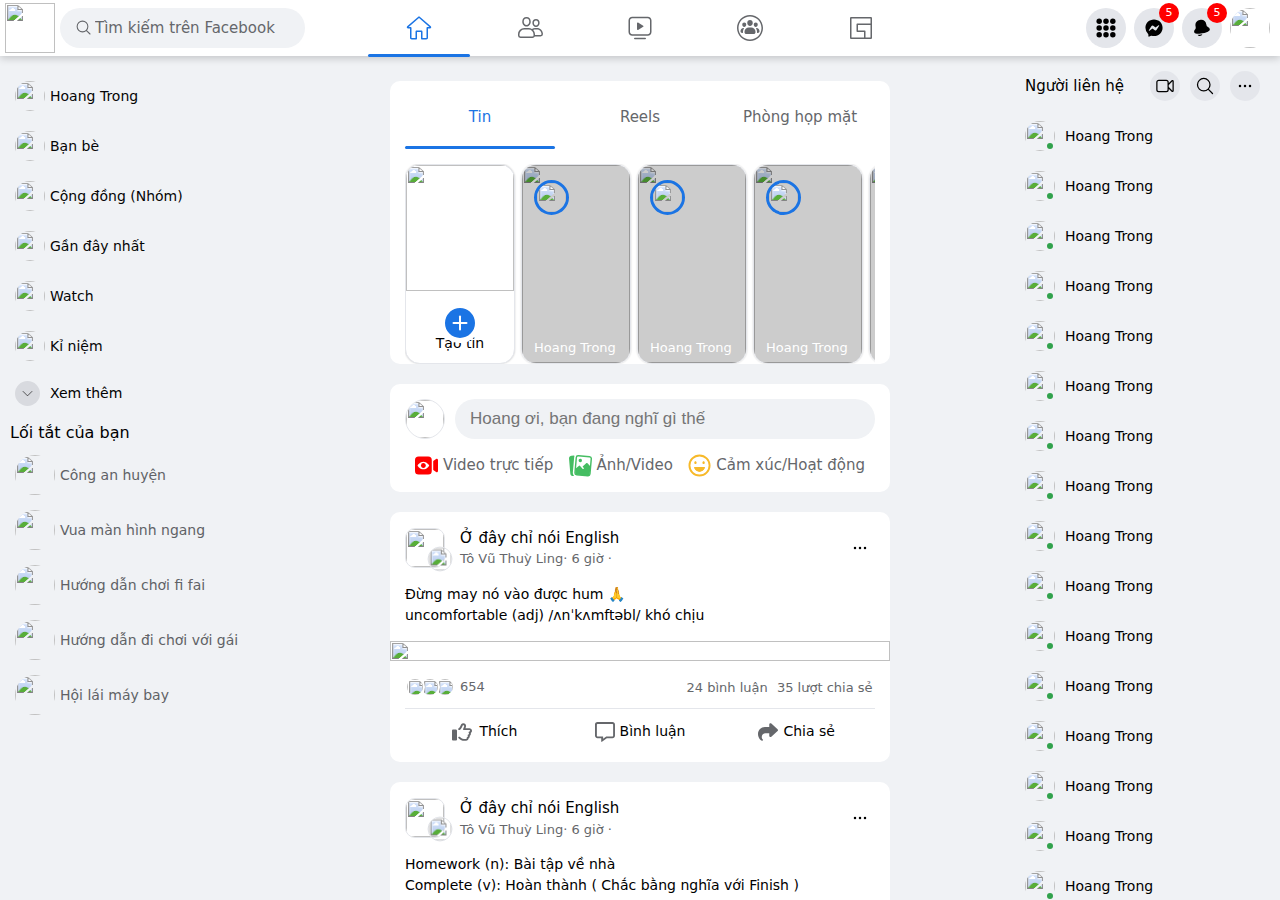
==== commit 9ea25414: "finished" ====
--- a/index.html
+++ b/index.html
@@ -11,7 +11,12 @@
     <meta name="viewport" content="width=device-width, initial-scale=1.0">
     <link rel="stylesheet" href="https://cdn.jsdelivr.net/npm/@tabler/icons@latest/iconfont/tabler-icons.min.css">
     <script src="https://kit.fontawesome.com/4aad61df1e.js" crossorigin="anonymous"></script>
+    <link rel="stylesheet" href="https://cdnjs.cloudflare.com/ajax/libs/base/5.2.0/code.min.css"
+        integrity="sha512-IOYVZe99ccDBYs/Q4bHcvZd+Sx6bshoMQktzI3Ts3PbKtFKsKGC9+FlliD8zhd+MgC8WdYSSImDy23rPzpEhmA=="
+        crossorigin="anonymous" referrerpolicy="no-referrer" />
     <link rel="stylesheet" href="./assets/css/output.css">
+    <link rel="stylesheet" href="./assets/css/home.css">
+    <link rel="stylesheet" href="./assets/css/reponsive.css">
     <title>Facebook by Hoang</title>
 
 </head>
@@ -19,7 +24,7 @@
 <body>
     <!------------------------------ BEGIN HEADER ------------------------------------------->
 
-    <header class="header">
+<header class="header">
         <nav class="nav">
             <div class="nav_left">
                 <div class="history_search">
@@ -183,9 +188,9 @@
                         </div>
                     </div>
                 </div>
-                <div class="nav_logo">
+                <a href="index.html" class="nav_logo">
                     <img src="./assets/img/facebook-new.png" alt="">
-                </div>
+                </a>
                 <div class="nav_search">
                     <input id="input_search" class="input_search" type="text" placeholder=" "
                         onkeyup="filterFunction1()">
@@ -197,7 +202,7 @@
                                     d="M21 21l-5.197-5.197m0 0A7.5 7.5 0 105.196 5.196a7.5 7.5 0 0010.607 10.607z" />
                             </svg>
                         </span>
-                        <span>Tìm kiếm trên Facebook</span>
+                        <span class="form_label-text">Tìm kiếm trên Facebook</span>
                     </label>
                 </div>
             </div>
@@ -247,13 +252,19 @@
                             </svg>
                         </a>
                     </li>
+                    <li class="nav_list-item nav_list-item-open">
+                        <div class="nav_list-item-close"></div>
+                        <svg xmlns="http://www.w3.org/2000/svg" fill="currentColor" viewBox="0 0 24 24" stroke-width="1.5" stroke="currentColor">
+                            <path stroke-linecap="round" stroke-linejoin="round" d="M3.75 6.75h16.5M3.75 12h16.5m-16.5 5.25h16.5" />
+                        </svg>
+                    </li>
                 </ul>
             </div>
             <div class="nav_right">
                 <div class="nav_menu">
                     <div class="nav_menu-icon">
                         <div class="close_menu"></div>
-                        <svg fill="currentColor" viewBox="0 0 44 44" width="2rem" height="2rem"
+                        <svg fill="currentColor" viewBox="0 0 44 44"
                             class="b6ax4al1 m4pnbp5e somyomsx ahndzqod g8r5yzqk dmdr2h6l kgzac55p">
                             <circle cx="7" cy="7" r="6"></circle>
                             <circle cx="22" cy="7" r="6"></circle>
@@ -327,9 +338,8 @@
                                             </div>
                                         </a>
                                         <a href="#" class="menu_category-list-item">
-                                            <img src="https://static.xx.fbcdn.net/rsrc.php/v3/yF/r/kD5Sv0isIPs.png
-
-                                                                " alt="">
+                                            <img src="https://static.xx.fbcdn.net/rsrc.php/v3/yF/r/kD5Sv0isIPs.png"
+                                                alt="">
                                             <div class="menu_category-list-item-text">
                                                 <h6 class="filter-menu">Gần đây nhất</h6>
                                                 <span>Xem bài viết gần đây nhất từ bạn bè, nhóm, Trang và hơn thế
@@ -337,15 +347,14 @@
                                             </div>
                                         </a>
                                         <a href="#" class="menu_category-list-item">
-                                            <img src="https://static.xx.fbcdn.net/rsrc.php/v3/yj/r/0gH3vbvr8Ee.png
-                                                                " alt="">
+                                            <img src="https://static.xx.fbcdn.net/rsrc.php/v3/yj/r/0gH3vbvr8Ee.png"
+                                                alt="">
                                             <div class="menu_category-list-item-text">
                                                 <h6 class="filter-menu">Trang</h6>
                                                 <span>Khám phá và kết nối với các doanh nghiệp trên Facebook.</span>
                                             </div>
                                         </a>
                                     </div>
-                                    <hr>
                                     <div class="menu_category-lists">
                                         <h5>Giải trí</h5>
                                         <a href="#" class="menu_category-list-item">
@@ -382,9 +391,7 @@
                                                 <span>Xem video trực tiếp phổ biến từ khắp thế giới</span>
                                             </div>
                                         </a>
-
-                                    </div>
-                                    <hr>
+                                    </div>
                                     <div class="menu_category-lists">
                                         <h5>Mua sắm</h5>
                                         <a href="#" class="menu_category-list-item">
@@ -397,7 +404,6 @@
                                             </div>
                                         </a>
                                     </div>
-                                    <hr>
                                     <div class="menu_category-lists">
                                         <h5>Cá nhân</h5>
                                         <a href="#" class="menu_category-list-item">
@@ -425,7 +431,6 @@
                                             </div>
                                         </a>
                                     </div>
-                                    <hr>
                                     <div class="menu_category-lists">
                                         <h5>Chuyên nghiệp</h5>
                                         <a href="#" class="menu_category-list-item">
@@ -445,7 +450,6 @@
                                             </div>
                                         </a>
                                     </div>
-                                    <hr>
                                     <div class="menu_category-lists">
                                         <h5>Nguồn lực cộng đồng</h5>
                                         <a href="#" class="menu_category-list-item">
@@ -456,7 +460,9 @@
                                                 <span>Tìm thông tin mới nhất về các cuộc khủng hoảng đang diễn ra trên
                                                     thế giới.</span>
                                             </div>
-                                        </a><a href="#" class="menu_category-list-item">
+                                        </a>
+
+                                        <a href="#" class="menu_category-list-item">
                                             <img src="https://static.xx.fbcdn.net/rsrc.php/v3/yX/r/z2lQL_jKCWe.png"
                                                 alt="">
                                             <div class="menu_category-list-item-text">
@@ -473,7 +479,6 @@
                                             </div>
                                         </a>
                                     </div>
-                                    <hr>
                                     <div class="menu_category-lists">
                                         <h5>Sản phẩm khác của Meta</h5>
                                         <a href="#" class="menu_category-list-item">
@@ -530,7 +535,7 @@
                                                 <h6>Phòng họp mặt</h6>
                                             </div>
                                         </a>
-                                        <hr>
+
                                         <a href="#" class="menu_action-item">
                                             <span>
                                                 <svg xmlns="http://www.w3.org/2000/svg" fill="none" viewBox="0 0 24 24"
@@ -796,53 +801,18 @@
                                 </div>
                                 <div class="notify_item-content">
                                     <div class="notify_item-text">
-                                        <span><span class="text-user">Lái máy bay bà già</span> đã thêm một bài viết<span class="text-user"> Học lập
-                                                trình web(f8 - fullstack.edu.vn)</span> vào thứ Năm</span>
-                                    </div>
-                                            <span class="text-unread">
-                                            1 ngày
-                                            trước</span>
-                                        </div>
-                                <span class="notify_item-dot"><svg xmlns="http://www.w3.org/2000/svg"
-                                        viewBox="0 0 512 512">
-                                        <path
-                                            d="M256 512c141.4 0 256-114.6 256-256S397.4 0 256 0S0 114.6 0 256S114.6 512 256 512z" />
-                                    </svg></span>
-                            </div>
-                            <div class="notify_chat-item">
-                                <div class="notify_item-avatar">
-                                    <img src="https://source.unsplash.com/random" alt="">
-                                </div>
-                                <div class="notify_item-content">
-                                    <div class="notify_item-text">
-                                        <span><span class="text-user">Lái máy bay bà già</span> đã thêm một bài viết<span class="text-user"> Học lập
-                                                trình web(f8 - fullstack.edu.vn)</span> vào thứ Năm</span>
-                                    </div>
-                                            <span class="text-unread">
-                                            1 ngày
-                                            trước</span>
-                                        </div>
-                                <span class="notify_item-dot"><svg xmlns="http://www.w3.org/2000/svg"
-                                        viewBox="0 0 512 512">
-                                        <path
-                                            d="M256 512c141.4 0 256-114.6 256-256S397.4 0 256 0S0 114.6 0 256S114.6 512 256 512z" />
-                                    </svg></span>
-                            </div>
-                            <div class="notify_chat-item">
-                                <div class="notify_item-avatar">
-                                    <img src="https://source.unsplash.com/random" alt="">
-                                </div>
-                                <div class="notify_item-content">
-                                    <div class="notify_item-text">
-                                        <span><span class="text-user">Lái máy bay bà già</span> đã thêm một bài viết<span class="text-user"> Học lập
+                                        <span><span class="text-user">Lái máy bay bà già</span> đã thêm một bài
+                                            viết<span class="text-user"> Học lập
                                                 trình web(f8 - fullstack.edu.vn)</span> vào thứ Năm</span>
                                     </div>
                                     <span class="text-unread">
                                         1 ngày
                                         trước</span>
                                 </div>
-                                <span class="notify_item-dot"><svg xmlns="http://www.w3.org/2000/svg" viewBox="0 0 512 512">
-                                        <path d="M256 512c141.4 0 256-114.6 256-256S397.4 0 256 0S0 114.6 0 256S114.6 512 256 512z" />
+                                <span class="notify_item-dot"><svg xmlns="http://www.w3.org/2000/svg"
+                                        viewBox="0 0 512 512">
+                                        <path
+                                            d="M256 512c141.4 0 256-114.6 256-256S397.4 0 256 0S0 114.6 0 256S114.6 512 256 512z" />
                                     </svg></span>
                             </div>
                             <div class="notify_chat-item">
@@ -851,15 +821,18 @@
                                 </div>
                                 <div class="notify_item-content">
                                     <div class="notify_item-text">
-                                        <span><span class="text-user">Lái máy bay bà già</span> đã thêm một bài viết<span class="text-user"> Học lập
+                                        <span><span class="text-user">Lái máy bay bà già</span> đã thêm một bài
+                                            viết<span class="text-user"> Học lập
                                                 trình web(f8 - fullstack.edu.vn)</span> vào thứ Năm</span>
                                     </div>
                                     <span class="text-unread">
                                         1 ngày
                                         trước</span>
                                 </div>
-                                <span class="notify_item-dot"><svg xmlns="http://www.w3.org/2000/svg" viewBox="0 0 512 512">
-                                        <path d="M256 512c141.4 0 256-114.6 256-256S397.4 0 256 0S0 114.6 0 256S114.6 512 256 512z" />
+                                <span class="notify_item-dot"><svg xmlns="http://www.w3.org/2000/svg"
+                                        viewBox="0 0 512 512">
+                                        <path
+                                            d="M256 512c141.4 0 256-114.6 256-256S397.4 0 256 0S0 114.6 0 256S114.6 512 256 512z" />
                                     </svg></span>
                             </div>
                             <div class="notify_chat-item">
@@ -868,15 +841,18 @@
                                 </div>
                                 <div class="notify_item-content">
                                     <div class="notify_item-text">
-                                        <span><span class="text-user">Lái máy bay bà già</span> đã thêm một bài viết<span class="text-user"> Học lập
+                                        <span><span class="text-user">Lái máy bay bà già</span> đã thêm một bài
+                                            viết<span class="text-user"> Học lập
                                                 trình web(f8 - fullstack.edu.vn)</span> vào thứ Năm</span>
                                     </div>
                                     <span class="text-unread">
                                         1 ngày
                                         trước</span>
                                 </div>
-                                <span class="notify_item-dot"><svg xmlns="http://www.w3.org/2000/svg" viewBox="0 0 512 512">
-                                        <path d="M256 512c141.4 0 256-114.6 256-256S397.4 0 256 0S0 114.6 0 256S114.6 512 256 512z" />
+                                <span class="notify_item-dot"><svg xmlns="http://www.w3.org/2000/svg"
+                                        viewBox="0 0 512 512">
+                                        <path
+                                            d="M256 512c141.4 0 256-114.6 256-256S397.4 0 256 0S0 114.6 0 256S114.6 512 256 512z" />
                                     </svg></span>
                             </div>
                             <div class="notify_chat-item">
@@ -885,13 +861,19 @@
                                 </div>
                                 <div class="notify_item-content">
                                     <div class="notify_item-text">
-                                        <span><span class="text-user">Lái máy bay bà già</span> đã thêm một bài viết<span class="text-user"> Học lập
+                                        <span><span class="text-user">Lái máy bay bà già</span> đã thêm một bài
+                                            viết<span class="text-user"> Học lập
                                                 trình web(f8 - fullstack.edu.vn)</span> vào thứ Năm</span>
                                     </div>
-                                            <span class="text-time">
-                                            1 ngày
-                                            trước</span>
-                                        </div>
+                                    <span class="text-unread">
+                                        1 ngày
+                                        trước</span>
+                                </div>
+                                <span class="notify_item-dot"><svg xmlns="http://www.w3.org/2000/svg"
+                                        viewBox="0 0 512 512">
+                                        <path
+                                            d="M256 512c141.4 0 256-114.6 256-256S397.4 0 256 0S0 114.6 0 256S114.6 512 256 512z" />
+                                    </svg></span>
                             </div>
                             <div class="notify_chat-item">
                                 <div class="notify_item-avatar">
@@ -899,14 +881,34 @@
                                 </div>
                                 <div class="notify_item-content">
                                     <div class="notify_item-text">
-                                        <span><span class="text-user">Lái máy bay bà già</span> đã thêm một bài viết<span class="text-user"> Học lập
+                                        <span><span class="text-user">Lái máy bay bà già</span> đã thêm một bài
+                                            viết<span class="text-user"> Học lập
+                                                trình web(f8 - fullstack.edu.vn)</span> vào thứ Năm</span>
+                                    </div>
+                                    <span class="text-unread">
+                                        1 ngày
+                                        trước</span>
+                                </div>
+                                <span class="notify_item-dot"><svg xmlns="http://www.w3.org/2000/svg"
+                                        viewBox="0 0 512 512">
+                                        <path
+                                            d="M256 512c141.4 0 256-114.6 256-256S397.4 0 256 0S0 114.6 0 256S114.6 512 256 512z" />
+                                    </svg></span>
+                            </div>
+                            <div class="notify_chat-item">
+                                <div class="notify_item-avatar">
+                                    <img src="https://source.unsplash.com/random" alt="">
+                                </div>
+                                <div class="notify_item-content">
+                                    <div class="notify_item-text">
+                                        <span><span class="text-user">Lái máy bay bà già</span> đã thêm một bài
+                                            viết<span class="text-user"> Học lập
                                                 trình web(f8 - fullstack.edu.vn)</span> vào thứ Năm</span>
                                     </div>
                                     <span class="text-time">
                                         1 ngày
                                         trước</span>
                                 </div>
-                                
                             </div>
                             <div class="notify_chat-item">
                                 <div class="notify_item-avatar">
@@ -914,14 +916,15 @@
                                 </div>
                                 <div class="notify_item-content">
                                     <div class="notify_item-text">
-                                        <span><span class="text-user">Lái máy bay bà già</span> đã thêm một bài viết<span class="text-user"> Học lập
+                                        <span><span class="text-user">Lái máy bay bà già</span> đã thêm một bài
+                                            viết<span class="text-user"> Học lập
                                                 trình web(f8 - fullstack.edu.vn)</span> vào thứ Năm</span>
                                     </div>
                                     <span class="text-time">
                                         1 ngày
                                         trước</span>
                                 </div>
-                                
+
                             </div>
                             <div class="notify_chat-item">
                                 <div class="notify_item-avatar">
@@ -929,14 +932,15 @@
                                 </div>
                                 <div class="notify_item-content">
                                     <div class="notify_item-text">
-                                        <span><span class="text-user">Lái máy bay bà già</span> đã thêm một bài viết<span class="text-user"> Học lập
+                                        <span><span class="text-user">Lái máy bay bà già</span> đã thêm một bài
+                                            viết<span class="text-user"> Học lập
                                                 trình web(f8 - fullstack.edu.vn)</span> vào thứ Năm</span>
                                     </div>
                                     <span class="text-time">
                                         1 ngày
                                         trước</span>
                                 </div>
-                                
+
                             </div>
                             <div class="notify_chat-item">
                                 <div class="notify_item-avatar">
@@ -944,16 +948,33 @@
                                 </div>
                                 <div class="notify_item-content">
                                     <div class="notify_item-text">
-                                        <span><span class="text-user">Lái máy bay bà già</span> đã thêm một bài viết<span class="text-user"> Học lập
+                                        <span><span class="text-user">Lái máy bay bà già</span> đã thêm một bài
+                                            viết<span class="text-user"> Học lập
                                                 trình web(f8 - fullstack.edu.vn)</span> vào thứ Năm</span>
                                     </div>
                                     <span class="text-time">
                                         1 ngày
                                         trước</span>
                                 </div>
-                                
-                            </div>
-                        </div>    
+
+                            </div>
+                            <div class="notify_chat-item">
+                                <div class="notify_item-avatar">
+                                    <img src="https://source.unsplash.com/random" alt="">
+                                </div>
+                                <div class="notify_item-content">
+                                    <div class="notify_item-text">
+                                        <span><span class="text-user">Lái máy bay bà già</span> đã thêm một bài
+                                            viết<span class="text-user"> Học lập
+                                                trình web(f8 - fullstack.edu.vn)</span> vào thứ Năm</span>
+                                    </div>
+                                    <span class="text-time">
+                                        1 ngày
+                                        trước</span>
+                                </div>
+
+                            </div>
+                        </div>
                     </div>
                 </div>
                 <div class="nav_user">
@@ -967,92 +988,1018 @@
                                 <img src="./assets/img/user.png" alt="">
                             </div>
                             <span class="user_account-name">Hoang Trong</span>
-                        </div>     
+                        </div>
                         <div class="user_setting-item">
                             <div class="user_setting-item-icon">
-                                <svg xmlns="http://www.w3.org/2000/svg" fill="none" viewBox="0 0 24 24" stroke-width="1.5" stroke="currentColor"
-                                    class="w-6 h-6">
+                                <svg xmlns="http://www.w3.org/2000/svg" fill="none" viewBox="0 0 24 24"
+                                    stroke-width="1.5" stroke="currentColor" class="w-6 h-6">
                                     <path stroke-linecap="round" stroke-linejoin="round"
                                         d="M10.343 3.94c.09-.542.56-.94 1.11-.94h1.093c.55 0 1.02.398 1.11.94l.149.894c.07.424.384.764.78.93.398.164.855.142 1.205-.108l.737-.527a1.125 1.125 0 011.45.12l.773.774c.39.389.44 1.002.12 1.45l-.527.737c-.25.35-.272.806-.107 1.204.165.397.505.71.93.78l.893.15c.543.09.94.56.94 1.109v1.094c0 .55-.397 1.02-.94 1.11l-.893.149c-.425.07-.765.383-.93.78-.165.398-.143.854.107 1.204l.527.738c.32.447.269 1.06-.12 1.45l-.774.773a1.125 1.125 0 01-1.449.12l-.738-.527c-.35-.25-.806-.272-1.203-.107-.397.165-.71.505-.781.929l-.149.894c-.09.542-.56.94-1.11.94h-1.094c-.55 0-1.019-.398-1.11-.94l-.148-.894c-.071-.424-.384-.764-.781-.93-.398-.164-.854-.142-1.204.108l-.738.527c-.447.32-1.06.269-1.45-.12l-.773-.774a1.125 1.125 0 01-.12-1.45l.527-.737c.25-.35.273-.806.108-1.204-.165-.397-.505-.71-.93-.78l-.894-.15c-.542-.09-.94-.56-.94-1.109v-1.094c0-.55.398-1.02.94-1.11l.894-.149c.424-.07.765-.383.93-.78.165-.398.143-.854-.107-1.204l-.527-.738a1.125 1.125 0 01.12-1.45l.773-.773a1.125 1.125 0 011.45-.12l.737.527c.35.25.807.272 1.204.107.397-.165.71-.505.78-.929l.15-.894z" />
-                                    <path stroke-linecap="round" stroke-linejoin="round" d="M15 12a3 3 0 11-6 0 3 3 0 016 0z" />
+                                    <path stroke-linecap="round" stroke-linejoin="round"
+                                        d="M15 12a3 3 0 11-6 0 3 3 0 016 0z" />
                                 </svg>
                             </div>
                             <p class="user_setting-item-text">Cài đặt quyền riêng tư</p>
                             <div class="user_setting-item-arrow">
-                                <svg xmlns="http://www.w3.org/2000/svg" fill="none" viewBox="0 0 24 24" stroke-width="1.5" stroke="currentColor"
-                                    class="w-6 h-6">
-                                    <path stroke-linecap="round" stroke-linejoin="round" d="M8.25 4.5l7.5 7.5-7.5 7.5" />
+                                <svg xmlns="http://www.w3.org/2000/svg" fill="none" viewBox="0 0 24 24"
+                                    stroke-width="1.5" stroke="currentColor" class="w-6 h-6">
+                                    <path stroke-linecap="round" stroke-linejoin="round"
+                                        d="M8.25 4.5l7.5 7.5-7.5 7.5" />
                                 </svg>
                             </div>
                         </div>
                         <div class="user_setting-item">
                             <div class="user_setting-item-icon">
-                                <svg xmlns="http://www.w3.org/2000/svg" fill="none" viewBox="0 0 24 24" stroke-width="1.5" stroke="currentColor"
-                                    class="w-6 h-6">
+                                <svg xmlns="http://www.w3.org/2000/svg" fill="none" viewBox="0 0 24 24"
+                                    stroke-width="1.5" stroke="currentColor" class="w-6 h-6">
                                     <path stroke-linecap="round" stroke-linejoin="round"
                                         d="M9.879 7.519c1.171-1.025 3.071-1.025 4.242 0 1.172 1.025 1.172 2.687 0 3.712-.203.179-.43.326-.67.442-.745.361-1.45.999-1.45 1.827v.75M21 12a9 9 0 11-18 0 9 9 0 0118 0zm-9 5.25h.008v.008H12v-.008z" />
                                 </svg>
                             </div>
                             <p class="user_setting-item-text">Trợ giúp & hỗ trợ</p>
                             <div class="user_setting-item-arrow">
-                                <svg xmlns="http://www.w3.org/2000/svg" fill="none" viewBox="0 0 24 24" stroke-width="1.5" stroke="currentColor"
-                                    class="w-6 h-6">
-                                    <path stroke-linecap="round" stroke-linejoin="round" d="M8.25 4.5l7.5 7.5-7.5 7.5" />
+                                <svg xmlns="http://www.w3.org/2000/svg" fill="none" viewBox="0 0 24 24"
+                                    stroke-width="1.5" stroke="currentColor" class="w-6 h-6">
+                                    <path stroke-linecap="round" stroke-linejoin="round"
+                                        d="M8.25 4.5l7.5 7.5-7.5 7.5" />
                                 </svg>
                             </div>
                         </div>
                         <div class="user_setting-item">
                             <div class="user_setting-item-icon">
-                                <svg xmlns="http://www.w3.org/2000/svg" fill="none" viewBox="0 0 24 24" stroke-width="1.5" stroke="currentColor"
-                                    class="w-6 h-6">
+                                <svg xmlns="http://www.w3.org/2000/svg" fill="none" viewBox="0 0 24 24"
+                                    stroke-width="1.5" stroke="currentColor" class="w-6 h-6">
                                     <path stroke-linecap="round" stroke-linejoin="round"
                                         d="M21.752 15.002A9.718 9.718 0 0118 15.75c-5.385 0-9.75-4.365-9.75-9.75 0-1.33.266-2.597.748-3.752A9.753 9.753 0 003 11.25C3 16.635 7.365 21 12.75 21a9.753 9.753 0 009.002-5.998z" />
                                 </svg>
                             </div>
                             <p class="user_setting-item-text">Màn hình & trợ năng</p>
                             <div class="user_setting-item-arrow">
-                                <svg xmlns="http://www.w3.org/2000/svg" fill="none" viewBox="0 0 24 24" stroke-width="1.5" stroke="currentColor"
-                                    class="w-6 h-6">
-                                    <path stroke-linecap="round" stroke-linejoin="round" d="M8.25 4.5l7.5 7.5-7.5 7.5" />
+                                <svg xmlns="http://www.w3.org/2000/svg" fill="none" viewBox="0 0 24 24"
+                                    stroke-width="1.5" stroke="currentColor" class="w-6 h-6">
+                                    <path stroke-linecap="round" stroke-linejoin="round"
+                                        d="M8.25 4.5l7.5 7.5-7.5 7.5" />
                                 </svg>
                             </div>
                         </div>
                         <div class="user_setting-item">
                             <div class="user_setting-item-icon">
-                                <svg xmlns="http://www.w3.org/2000/svg" fill="none" viewBox="0 0 24 24" stroke-width="1.5" stroke="currentColor"
-                                    class="w-6 h-6">
+                                <svg xmlns="http://www.w3.org/2000/svg" fill="none" viewBox="0 0 24 24"
+                                    stroke-width="1.5" stroke="currentColor" class="w-6 h-6">
                                     <path stroke-linecap="round" stroke-linejoin="round"
                                         d="M11.25 11.25l.041-.02a.75.75 0 011.063.852l-.708 2.836a.75.75 0 001.063.853l.041-.021M21 12a9 9 0 11-18 0 9 9 0 0118 0zm-9-3.75h.008v.008H12V8.25z" />
                                 </svg>
                             </div>
                             <p class="user_setting-item-text">Đóng góp ý kiến</p>
-                                </svg>
+                            </svg>
                         </div>
                         <div class="user_setting-item">
                             <div class="user_setting-item-icon">
-                                <svg xmlns="http://www.w3.org/2000/svg" fill="none" viewBox="0 0 24 24" stroke-width="1.5" stroke="currentColor"
-                                    class="w-6 h-6">
+                                <svg xmlns="http://www.w3.org/2000/svg" fill="none" viewBox="0 0 24 24"
+                                    stroke-width="1.5" stroke="currentColor" class="w-6 h-6">
                                     <path stroke-linecap="round" stroke-linejoin="round"
                                         d="M15.75 9V5.25A2.25 2.25 0 0013.5 3h-6a2.25 2.25 0 00-2.25 2.25v13.5A2.25 2.25 0 007.5 21h6a2.25 2.25 0 002.25-2.25V15m3 0l3-3m0 0l-3-3m3 3H9" />
                                 </svg>
                             </div>
-                            <p class="user_setting-item-text">Đăng xuất</p> 
+                            <p class="user_setting-item-text">Đăng xuất</p>
                         </div>
                     </div>
                 </div>
             </div>
         </nav>
-    </header>
+</header>
 
     <!------------------------------ END HEADER --------------------------------------------->
 
-    <main style="padding: 7rem;">
-        content
-    </main>
+    <div class="container">
+        <div class="side-bar__left box-screen">
+            <div class="hidden_scroll">
+                <ul class="bs__list--visible">
+                    <li class="bs__list--item">
+                        <a href="#" class="bs__list--item-link">
+                            <img src="./assets/img/user.png" alt="">
+                            <h6 class="bs__list--item-text">Hoang Trong</h6>
+                        </a>
+                    </li>
+                    <li class="bs__list--item">
+                        <a href="#" class="bs__list--item-link">
+                            <img src="https://static.xx.fbcdn.net/rsrc.php/v3/yj/r/tSXYIzZlfrS.png" alt="">
+                            <h6 class="bs__list--item-text">Bạn bè</h6>
+                        </a>
+                    </li>
+                    <li class="bs__list--item">
+                        <a href="#" class="bs__list--item-link">
+                            <img src="https://static.xx.fbcdn.net/rsrc.php/v3/yj/r/Im_0d7HFH4n.png" alt="">
+                            <h6 class="bs__list--item-text">Cộng đồng (Nhóm)</h6>
+                        </a>
+                    </li>
+                    <li class="bs__list--item">
+                        <a href="#" class="bs__list--item-link">
+                            <img src="https://static.xx.fbcdn.net/rsrc.php/v3/yF/r/kD5Sv0isIPs.png" alt="">
+                            <h6 class="bs__list--item-text">Gần đây nhất</h6>
+                        </a>
+                    </li>
+                    <li class="bs__list--item">
+                        <a href="#" class="bs__list--item-link">
+                            <img src="https://static.xx.fbcdn.net/rsrc.php/v3/y-/r/FhOLTyUFKwf.png" alt="">
+                            <h6 class="bs__list--item-text">Watch</h6>
+                        </a>
+                    </li>
+                    <li class="bs__list--item">
+                        <a href="#" class="bs__list--item-link">
+                            <img src="https://static.xx.fbcdn.net/rsrc.php/v3/yJ/r/tYxGXJRPH5q.png" alt="">
+                            <h6 class="bs__list--item-text">Kỉ niệm</h6>
+                        </a>
+                    </li>
+
+                </ul>
+                <ul class="bs__list--hide">
+                </ul>
+                <div class="bs__list--button">
+                    <div class="button_show">
+                        <div class="button_show-icon">
+                            <svg xmlns="http://www.w3.org/2000/svg" fill="none" viewBox="0 0 24 24" strokeWidth={1.5}
+                                stroke="currentColor" className="w-6 h-6">
+                                <path strokeLinecap="round" strokeLinejoin="round" d="M19.5 8.25l-7.5 7.5-7.5-7.5" />
+                            </svg>
+
+                        </div>
+                        <span class="button_show-text">Xem thêm</span>
+                    </div>
+                    <div class="button_hide">
+                        <div class="button_hide-icon">
+                            <svg xmlns="http://www.w3.org/2000/svg" fill="none" viewBox="0 0 24 24" stroke-width="1.5"
+                                stroke="currentColor" class="w-6 h-6">
+                                <path stroke-linecap="round" stroke-linejoin="round" d="M4.5 15.75l7.5-7.5 7.5 7.5" />
+                            </svg>
+                        </div>
+                        <span class="button_hide-text">Ẩn bớt</span>
+                    </div>
+                </div>
+                <ul class="bs__shortcut--list">
+                    <li class="bs__shortcut--list-title">Lối tắt của bạn</li>
+                    <li class="bs__shortcut--list-item">
+                        <a href="#" class="bs__shortcut--list-item-link">
+                            <img src="./assets/img/facebook-new.png" alt="">
+                            <h6 class="bs__shortcut--list-item-text">Công an huyện</h6>
+                        </a>
+                    </li>
+                    <li class="bs__shortcut--list-item">
+                        <a href="#" class="bs__shortcut--list-item-link">
+                            <img src="./assets/img/facebook-new.png" alt="">
+                            <h6 class="bs__shortcut--list-item-text">Vua màn hình ngang</h6>
+                        </a>
+                    </li>
+                    <li class="bs__shortcut--list-item">
+                        <a href="#" class="bs__shortcut--list-item-link">
+                            <img src="./assets/img/facebook-new.png" alt="">
+                            <h6 class="bs__shortcut--list-item-text">Hướng dẫn chơi fi fai</h6>
+                        </a>
+                    </li>
+                    <li class="bs__shortcut--list-item">
+                        <a href="#" class="bs__shortcut--list-item-link">
+                            <img src="./assets/img/facebook-new.png" alt="">
+                            <h6 class="bs__shortcut--list-item-text">Hướng dẫn đi chơi với gái</h6>
+                        </a>
+                    </li>
+                    <li class="bs__shortcut--list-item">
+                        <a href="#" class="bs__shortcut--list-item-link">
+                            <img src="./assets/img/facebook-new.png" alt="">
+                            <h6 class="bs__shortcut--list-item-text">Hội lái máy bay</h6>
+                        </a>
+                    </li>
+                </ul>
+            </div>
+        </div>
+        <div class="middle-container">
+            <div class="middle-content">
+                <div class="mid-header__tab">
+                    <ul class="mid-header__tab--list">
+                        <li data-tab="tab_one" class="mid-header__tab--list-item active_tab">Tin</li>
+                        <li data-tab="tab_two" class="mid-header__tab--list-item">Reels</li>
+                        <li data-tab="tab_three" class="mid-header__tab--list-item">Phòng họp mặt</li>
+                    </ul>
+                    <div class="mid-header__tab-content">
+                        <div id="tab_one" class="mid-header__tab-content-item active__tab-content">
+                            <div class="card-list">
+                                <div class="card-create">
+                                    <img src="./assets/img/user.png" alt="">
+                                    <div class="card-create-icon">
+                                        <svg fill="currentColor" viewBox="0 0 20 20" width="1em" height="1em"
+                                            class="b6ax4al1 m4pnbp5e somyomsx ahndzqod qsbzbi57 dmdr2h6l kgzac55p">
+                                            <g fill-rule="evenodd" transform="translate(-446 -350)">
+                                                <g fill-rule="nonzero">
+                                                    <path d="M95 201.5h13a1 1 0 1 0 0-2H95a1 1 0 1 0 0 2z"
+                                                        transform="translate(354.5 159.5)"></path>
+                                                    <path d="M102.5 207v-13a1 1 0 1 0-2 0v13a1 1 0 1 0 2 0z"
+                                                        transform="translate(354.5 159.5)"></path>
+                                                </g>
+                                            </g>
+                                        </svg>
+                                    </div>
+                                    <p class="card-create-text">Tạo tin</p>
+                                </div>
+                                <div class="card-item">
+                                    <img src="https://source.unsplash.com/random" alt="">
+                                    <div class="card-item-user">
+                                        <div class="card-item-avatar">
+                                            <img src="./assets/img/user.png" alt="">
+                                        </div>
+                                        <p class="card-item-name">Hoang Trong</p>
+                                    </div>
+                                </div>
+                                <div class="card-item">
+                                    <img src="https://source.unsplash.com/random" alt="">
+                                    <div class="card-item-user">
+                                        <div class="card-item-avatar">
+                                            <img src="./assets/img/user.png" alt="">
+                                        </div>
+                                        <p class="card-item-name">Hoang Trong</p>
+                                    </div>
+                                </div>
+                                <div class="card-item">
+                                    <img src="https://source.unsplash.com/random" alt="">
+                                    <div class="card-item-user">
+                                        <div class="card-item-avatar">
+                                            <img src="./assets/img/user.png" alt="">
+                                        </div>
+                                        <p class="card-item-name">Hoang Trong</p>
+                                    </div>
+                                </div>
+                                <div class="card-item">
+                                    <img src="https://source.unsplash.com/random" alt="">
+                                    <div class="card-item-user">
+                                        <div class="card-item-avatar">
+                                            <img src="./assets/img/user.png" alt="">
+                                        </div>
+                                        <p class="card-item-name">Hoang Trong</p>
+                                    </div>
+                                </div>
+                            </div>
+                        </div>
+                        <div id="tab_two" class="mid-header__tab-content-item">
+                            <div class="card-list">
+                                <div class="card-item">
+                                    <img src="https://source.unsplash.com/random" alt="">
+                                    <div class="card-item-user">
+                                        <div class="card-item-avatar">
+                                        </div>
+                                        <p class="card-item-name">
+                                            <span><svg xmlns="http://www.w3.org/2000/svg" viewBox="0 0 24 24"
+                                                    fill="currentColor" class="w-6 h-6">
+                                                    <path fill-rule="evenodd"
+                                                        d="M4.5 5.653c0-1.426 1.529-2.33 2.779-1.643l11.54 6.348c1.295.712 1.295 2.573 0 3.285L7.28 19.991c-1.25.687-2.779-.217-2.779-1.643V5.653z"
+                                                        clip-rule="evenodd" />
+                                                </svg>
+                                            </span>
+                                            <span>1,2 triệu</span>
+                                        </p>
+                                    </div>
+                                </div>
+                                <div class="card-item">
+                                    <img src="https://source.unsplash.com/random" alt="">
+                                    <div class="card-item-user">
+                                        <div class="card-item-avatar">
+                                        </div>
+                                        <p class="card-item-name">
+                                            <span><svg xmlns="http://www.w3.org/2000/svg" viewBox="0 0 24 24"
+                                                    fill="currentColor" class="w-6 h-6">
+                                                    <path fill-rule="evenodd"
+                                                        d="M4.5 5.653c0-1.426 1.529-2.33 2.779-1.643l11.54 6.348c1.295.712 1.295 2.573 0 3.285L7.28 19.991c-1.25.687-2.779-.217-2.779-1.643V5.653z"
+                                                        clip-rule="evenodd" />
+                                                </svg>
+                                            </span>
+                                            <span>1,2 triệu</span>
+                                        </p>
+                                    </div>
+                                </div>
+                                <div class="card-item">
+                                    <img src="https://source.unsplash.com/random" alt="">
+                                    <div class="card-item-user">
+                                        <div class="card-item-avatar">
+                                        </div>
+                                        <p class="card-item-name">
+                                            <span><svg xmlns="http://www.w3.org/2000/svg" viewBox="0 0 24 24"
+                                                    fill="currentColor" class="w-6 h-6">
+                                                    <path fill-rule="evenodd"
+                                                        d="M4.5 5.653c0-1.426 1.529-2.33 2.779-1.643l11.54 6.348c1.295.712 1.295 2.573 0 3.285L7.28 19.991c-1.25.687-2.779-.217-2.779-1.643V5.653z"
+                                                        clip-rule="evenodd" />
+                                                </svg>
+                                            </span>
+                                            <span>1,2 triệu</span>
+                                        </p>
+                                    </div>
+                                </div>
+                                <div class="card-item">
+                                    <img src="https://source.unsplash.com/random" alt="">
+                                    <div class="card-item-user">
+                                        <div class="card-item-avatar">
+                                        </div>
+                                        <p class="card-item-name">
+                                            <span><svg xmlns="http://www.w3.org/2000/svg" viewBox="0 0 24 24"
+                                                    fill="currentColor" class="w-6 h-6">
+                                                    <path fill-rule="evenodd"
+                                                        d="M4.5 5.653c0-1.426 1.529-2.33 2.779-1.643l11.54 6.348c1.295.712 1.295 2.573 0 3.285L7.28 19.991c-1.25.687-2.779-.217-2.779-1.643V5.653z"
+                                                        clip-rule="evenodd" />
+                                                </svg>
+                                            </span>
+                                            <span>1,2 triệu</span>
+                                        </p>
+                                    </div>
+                                </div>
+                                <div class="card-item">
+                                    <img src="https://source.unsplash.com/random" alt="">
+                                    <div class="card-item-user">
+                                        <div class="card-item-avatar">
+                                        </div>
+                                        <p class="card-item-name">
+                                            <span><svg xmlns="http://www.w3.org/2000/svg" viewBox="0 0 24 24"
+                                                    fill="currentColor" class="w-6 h-6">
+                                                    <path fill-rule="evenodd"
+                                                        d="M4.5 5.653c0-1.426 1.529-2.33 2.779-1.643l11.54 6.348c1.295.712 1.295 2.573 0 3.285L7.28 19.991c-1.25.687-2.779-.217-2.779-1.643V5.653z"
+                                                        clip-rule="evenodd" />
+                                                </svg>
+                                            </span>
+                                            <span>1,2 triệu</span>
+                                        </p>
+                                    </div>
+                                </div>
+                                <div class="card__item-more">
+                                    <span class="card__item-more-icon"><svg xmlns="http://www.w3.org/2000/svg"
+                                            viewBox="0 0 24 24" fill="currentColor" class="w-6 h-6">
+                                            <path fill-rule="evenodd"
+                                                d="M12.97 3.97a.75.75 0 011.06 0l7.5 7.5a.75.75 0 010 1.06l-7.5 7.5a.75.75 0 11-1.06-1.06l6.22-6.22H3a.75.75 0 010-1.5h16.19l-6.22-6.22a.75.75 0 010-1.06z"
+                                                clip-rule="evenodd" />
+                                        </svg>
+                                    </span>
+                                    <span class="card__item-more-text">Xem thêm thước phim </span>
+                                </div>
+                            </div>
+                        </div>
+                        <div id="tab_three" class="mid-header__tab-content-item">
+                            <div class="room__card">
+                                <div class="room__card-item">
+                                    <div class="room__card-item-info"><svg xmlns="http://www.w3.org/2000/svg"
+                                            viewBox="0 0 24 24" fill="currentColor" class="w-6 h-6">
+                                            <path fill-rule="evenodd"
+                                                d="M2.25 12c0-5.385 4.365-9.75 9.75-9.75s9.75 4.365 9.75 9.75-4.365 9.75-9.75 9.75S2.25 17.385 2.25 12zm8.706-1.442c1.146-.573 2.437.463 2.126 1.706l-.709 2.836.042-.02a.75.75 0 01.67 1.34l-.04.022c-1.147.573-2.438-.463-2.127-1.706l.71-2.836-.042.02a.75.75 0 11-.671-1.34l.041-.022zM12 9a.75.75 0 100-1.5.75.75 0 000 1.5z"
+                                                clip-rule="evenodd" />
+                                        </svg>
+                                    </div>
+                                    <div class="room__card-item-icon">
+                                        <svg xmlns="http://www.w3.org/2000/svg" viewBox="0 0 24 24" fill="currentColor"
+                                            class="w-6 h-6">
+                                            <path
+                                                d="M4.5 4.5a3 3 0 00-3 3v9a3 3 0 003 3h8.25a3 3 0 003-3v-9a3 3 0 00-3-3H4.5zM19.94 18.75l-2.69-2.69V7.94l2.69-2.69c.944-.945 2.56-.276 2.56 1.06v11.38c0 1.336-1.616 2.005-2.56 1.06z" />
+                                        </svg>
+                                    </div>
+                                    <p class="room__card-item-text">Phòng họp mặt của Hoang Trong</p>
+                                    <span class="room__card-item-sub-text">Bắt đầu</span>
+                                    <button class="room__card-item-button">Tạo</button>
+                                </div>
+                                <div class="room__card-item">
+                                    <div class="room__card-item-avatar">
+                                        <img src="./assets/img/user.png" alt="">
+                                    </div>
+                                    <p class="room__card-item-text">Hoang Trong</p>
+                                    <button class="room__card-item-button">Gửi lời chào</button>
+                                </div>
+                                <div class="room__card-item">
+                                    <div class="room__card-item-avatar">
+                                        <img src="./assets/img/user.png" alt="">
+                                    </div>
+                                    <p class="room__card-item-text">Hoang Trong</p>
+                                    <button class="room__card-item-button">Gửi lời chào</button>
+                                </div>
+                                <div class="room__card-item">
+                                    <div class="room__card-item-avatar">
+                                        <img src="./assets/img/user.png" alt="">
+                                    </div>
+                                    <p class="room__card-item-text">Hoang Trong</p>
+                                    <button class="room__card-item-button">Gửi lời chào</button>
+                                </div>
+                                <div class="room__card-item">
+                                    <div class="room__card-item-avatar">
+                                        <img src="./assets/img/user.png" alt="">
+                                    </div>
+                                    <p class="room__card-item-text">Hoang Trong</p>
+                                    <button class="room__card-item-button">Gửi lời chào</button>
+                                </div>
+                                <div class="room__card-item">
+                                    <div class="room__card-item-avatar">
+                                        <img src="./assets/img/user.png" alt="">
+                                    </div>
+                                    <p class="room__card-item-text">Hoang Trong</p>
+                                    <button class="room__card-item-button">Gửi lời chào</button>
+                                </div>
+                            </div>
+                        </div>
+                    </div>
+                </div>
+                <div class="mid-create__post">
+                    <div class="m-c__p-header">
+                        <div class="m-c__p-header--avt">
+                            <img src="./assets/img/user.png" alt="">
+                        </div>
+                        <input class="m-c__p-header--input" placeholder="Hoang ơi, bạn đang nghĩ gì thế"></input>
+                    </div>
+                    <div class="m-c__p-bottom">
+                        <div class="m-c__p-bottom-item">
+                            <div class="m-c__p-header--action-item-icon">
+                                <svg fill="red" viewBox="0 0 24 24">
+                                    <g fill-rule="evenodd" transform="translate(-444 -156)">
+                                        <g>
+                                            <path
+                                                d="M113.029 2.514c-.363-.088-.746.014-1.048.234l-2.57 1.88a.999.999 0 0 0-.411.807v8.13a1 1 0 0 0 .41.808l2.602 1.901c.219.16.477.242.737.242.253 0 .508-.077.732-.235.34-.239.519-.65.519-1.065V3.735a1.25 1.25 0 0 0-.971-1.22m-20.15 6.563c.1-.146 2.475-3.578 5.87-3.578 3.396 0 5.771 3.432 5.87 3.578a.749.749 0 0 1 0 .844c-.099.146-2.474 3.578-5.87 3.578-3.395 0-5.77-3.432-5.87-3.578a.749.749 0 0 1 0-.844zM103.75 19a3.754 3.754 0 0 0 3.75-3.75V3.75A3.754 3.754 0 0 0 103.75 0h-10A3.754 3.754 0 0 0 90 3.75v11.5A3.754 3.754 0 0 0 93.75 19h10z"
+                                                transform="translate(354 158.5)"></path>
+                                            <path
+                                                d="M98.75 12c1.379 0 2.5-1.121 2.5-2.5S100.129 7 98.75 7a2.503 2.503 0 0 0-2.5 2.5c0 1.379 1.121 2.5 2.5 2.5"
+                                                transform="translate(354 158.5)"></path>
+                                        </g>
+                                    </g>
+                                </svg>
+                            </div>
+                            <div class="m-c__p-header--action-item-text">Video trực tiếp</div>
+                        </div>
+                        <div class="m-c__p-bottom-item">
+                            <div class="m-c__p-header--action-item-icon">
+                                <svg fill="#45bd62" viewBox="0 0 24 24">
+                                    <g fill-rule="evenodd" transform="translate(-444 -156)">
+                                        <g>
+                                            <path
+                                                d="m96.968 22.425-.648.057a2.692 2.692 0 0 1-1.978-.625 2.69 2.69 0 0 1-.96-1.84L92.01 4.32a2.702 2.702 0 0 1 .79-2.156c.47-.472 1.111-.731 1.774-.79l2.58-.225a.498.498 0 0 1 .507.675 4.189 4.189 0 0 0-.251 1.11L96.017 18.85a4.206 4.206 0 0 0 .977 3.091s.459.364-.026.485m8.524-16.327a1.75 1.75 0 1 1-3.485.305 1.75 1.75 0 0 1 3.485-.305m5.85 3.011a.797.797 0 0 0-1.129-.093l-3.733 3.195a.545.545 0 0 0-.062.765l.837.993a.75.75 0 1 1-1.147.966l-2.502-2.981a.797.797 0 0 0-1.096-.12L99 14.5l-.5 4.25c-.06.674.326 2.19 1 2.25l11.916 1.166c.325.026 1-.039 1.25-.25.252-.21.89-.842.917-1.166l.833-8.084-3.073-3.557z"
+                                                transform="translate(352 156.5)"></path>
+                                            <path fill-rule="nonzero"
+                                                d="m111.61 22.963-11.604-1.015a2.77 2.77 0 0 1-2.512-2.995L98.88 3.09A2.77 2.77 0 0 1 101.876.58l11.603 1.015a2.77 2.77 0 0 1 2.513 2.994l-1.388 15.862a2.77 2.77 0 0 1-2.994 2.513zm.13-1.494.082.004a1.27 1.27 0 0 0 1.287-1.154l1.388-15.862a1.27 1.27 0 0 0-1.148-1.37l-11.604-1.014a1.27 1.27 0 0 0-1.37 1.15l-1.387 15.86a1.27 1.27 0 0 0 1.149 1.37l11.603 1.016z"
+                                                transform="translate(352 156.5)"></path>
+                                        </g>
+                                    </g>
+                                </svg>
+                            </div>
+                            <div class="m-c__p-header--action-item-text">Ảnh/Video</div>
+                        </div>
+                        <div class="m-c__p-bottom-item">
+                            <div class="m-c__p-header--action-item-icon">
+                                <svg fill="#f7b929" viewBox="0 0 24 24" >
+                                    <g fill-rule="evenodd" transform="translate(-444 -156)">
+                                        <g>
+                                            <path
+                                                d="M107.285 13c.49 0 .841.476.712.957-.623 2.324-2.837 4.043-5.473 4.043-2.636 0-4.85-1.719-5.473-4.043-.13-.48.222-.957.712-.957h9.522z"
+                                                transform="translate(353.5 156.5)"></path>
+                                            <path fill-rule="nonzero"
+                                                d="M114.024 11.5c0 6.351-5.149 11.5-11.5 11.5s-11.5-5.149-11.5-11.5S96.173 0 102.524 0s11.5 5.149 11.5 11.5zm-2 0a9.5 9.5 0 1 0-19 0 9.5 9.5 0 0 0 19 0z"
+                                                transform="translate(353.5 156.5)"></path>
+                                            <path
+                                                d="M99.524 8.5c0 .829-.56 1.5-1.25 1.5s-1.25-.671-1.25-1.5.56-1.5 1.25-1.5 1.25.671 1.25 1.5m8.5 0c0 .829-.56 1.5-1.25 1.5s-1.25-.671-1.25-1.5.56-1.5 1.25-1.5 1.25.671 1.25 1.5m-.739 4.5h-9.522c-.49 0-.841.476-.712.957.623 2.324 2.837 4.043 5.473 4.043 2.636 0 4.85-1.719 5.473-4.043.13-.48-.222-.957-.712-.957m-2.165 2c-.667.624-1.592 1-2.596 1a3.799 3.799 0 0 1-2.596-1h5.192"
+                                                transform="translate(353.5 156.5)"></path>
+                                        </g>
+                                    </g>
+                                </svg>
+                            </div>
+                            <div class="m-c__p-header--action-item-text">Cảm xúc/Hoạt động</div>
+                        </div>
+                    </div>
+                </div>
+                <div class="mid__post">
+                    <div class="mid__post-header">
+                        <div class="m__p-header--avt">
+                            <div class="m__p-header--avt-group">
+                                <img src="./assets/img/194504189_171660728241982_2683093973331991339_n.jpeg" alt="">
+                            </div>
+                            <div class="m__p-header--avt-user">
+                                <img src="./assets/img/user.png" alt="">
+                            </div>
+                        </div>
+                        <div class="mid__post-header--name">
+                            <h6 class="mid__post-header--name-group">Ở đây chỉ nói English</h6>
+                            <p class="mid__post-header--name-user">Tô Vũ Thuỳ Ling <span class="text-time">· 6 giờ ·</span><span class="icon-earth"><svg fill="currentColor" viewBox="0 0 16 16"  title="Đã chia sẻ với Công khai">
+                                <title>Đã chia sẻ với Công khai</title>
+                                <g fill-rule="evenodd" transform="translate(-448 -544)">
+                                    <g>
+                                        <path
+                                            d="M109.5 408.5c0 3.23-2.04 5.983-4.903 7.036l.07-.036c1.167-1 1.814-2.967 2-3.834.214-1 .303-1.3-.5-1.96-.31-.253-.677-.196-1.04-.476-.246-.19-.356-.59-.606-.73-.594-.337-1.107.11-1.954.223a2.666 2.666 0 0 1-1.15-.123c-.007 0-.007 0-.013-.004l-.083-.03c-.164-.082-.077-.206.006-.36h-.006c.086-.17.086-.376-.05-.529-.19-.214-.54-.214-.804-.224-.106-.003-.21 0-.313.004l-.003-.004c-.04 0-.084.004-.124.004h-.037c-.323.007-.666-.034-.893-.314-.263-.353-.29-.733.097-1.09.28-.26.863-.8 1.807-.22.603.37 1.166.667 1.666.5.33-.11.48-.303.094-.87a1.128 1.128 0 0 1-.214-.73c.067-.776.687-.84 1.164-1.2.466-.356.68-.943.546-1.457-.106-.413-.51-.873-1.28-1.01a7.49 7.49 0 0 1 6.524 7.434"
+                                            transform="translate(354 143.5)"></path>
+                                        <path
+                                            d="M104.107 415.696A7.498 7.498 0 0 1 94.5 408.5a7.48 7.48 0 0 1 3.407-6.283 5.474 5.474 0 0 0-1.653 2.334c-.753 2.217-.217 4.075 2.29 4.075.833 0 1.4.561 1.333 2.375-.013.403.52 1.78 2.45 1.89.7.04 1.184 1.053 1.33 1.74.06.29.127.65.257.97a.174.174 0 0 0 .193.096"
+                                            transform="translate(354 143.5)"></path>
+                                        <path fill-rule="nonzero" d="M110 408.5a8 8 0 1 1-16 0 8 8 0 0 1 16 0zm-1 0a7 7 0 1 0-14 0 7 7 0 0 0 14 0z"
+                                            transform="translate(354 143.5)"></path>
+                                    </g>
+                                </g>
+                            </svg>
+                            </span></p>
+                        </div>
+                        <div class="mid__post-header--icon">
+                            <svg xmlns="http://www.w3.org/2000/svg" fill="none" viewBox="0 0 24 24" stroke-width="1.5" stroke="currentColor" class="w-6 h-6">
+                                        <path stroke-linecap="round" stroke-linejoin="round" d="M6.75 12a.75.75 0 11-1.5 0 .75.75 0 011.5 0zM12.75 12a.75.75 0 11-1.5 0 .75.75 0 011.5 0zM18.75 12a.75.75 0 11-1.5 0 .75.75 0 011.5 0z"></path>
+                                    </svg>
+                        </div>
+                    </div>
+                    <div class="mid__post-content">
+                        <div class="mid__post-content--text">
+                            <p>Đừng may nó vào được hum 🙏</p>
+                            <p>uncomfortable (adj) /ʌnˈkʌmftəbl/ khó chịu</p></div>
+                        <div class="mid__post-content--img">
+                            <img src="./assets/img/302084215_397244299209182_251060855584160258_n.jpeg" alt="">
+                        </div>
+                    </div>
+                    <div class="mid__post-bottom">
+                        <div class="mid__post-bottom--count">
+                            <div class="count-reaction">
+                                <span class="reaction-icon"><img src="./assets/img/reaction/like.png" alt=""></span>
+                                <span class="reaction-icon"><img src="./assets/img/reaction/haha.png" alt=""></span>
+                                <span class="reaction-icon"><img src="./assets/img/reaction/love.png" alt=""></span>
+                                <span class="text-count text-time" style="transform: translate(-0.5rem)">654</span>
+                            </div>
+                            <div class="count-comment-share">
+                                <span class="text-time">24 bình luận </span>
+                                <span class="text-time">35 lượt chia sẻ</span>
+                            </div>
+                        </div>
+                        <div class="mid__post-bottom--action">
+                            <div data-reaction="like" class="mid__post-bottom--action-reaction">
+                                <div class="pick__reaction">
+                                    <img data-reaction="like" class="pick__reaction-item" src="./assets/img/reaction/like64.png"></img>
+                                    <img data-reaction="love" class="pick__reaction-item" src="./assets/img/reaction/love64.png"></img>
+                                    <img data-reaction="haha" class="pick__reaction-item" src="./assets/img/reaction/haha64.png"></img>
+                                    <img data-reaction="care" class="pick__reaction-item" src="./assets/img/reaction/care64.png"></img>
+                                    <img data-reaction="wow" class="pick__reaction-item" src="./assets/img/reaction/wow64.png"></img>
+                                    <img data-reaction="sad" class="pick__reaction-item" src="./assets/img/reaction/sad64.png"></img>
+                                    <img data-reaction="angry" class="pick__reaction-item" src="./assets/img/reaction/angry64.png"></img>
+                                </div>
+                                <img class="feeling" src="" alt="">
+                                <span class="icon-replace"><svg xmlns="http://www.w3.org/2000/svg" viewBox="0 0 512 512">
+                                    <path
+                                        d="M96 191.1H32c-17.67 0-32 14.33-32 31.1v223.1c0 17.67 14.33 31.1 32 31.1h64c17.67 0 32-14.33 32-31.1V223.1C128 206.3 113.7 191.1 96 191.1zM512 227c0-36.89-30.05-66.92-66.97-66.92h-99.86C354.7 135.1 360 113.5 360 100.8c0-33.8-26.2-68.78-70.06-68.78c-46.61 0-59.36 32.44-69.61 58.5c-31.66 80.5-60.33 66.39-60.33 93.47c0 12.84 10.36 23.99 24.02 23.99c5.256 0 10.55-1.721 14.97-5.26c76.76-61.37 57.97-122.7 90.95-122.7c16.08 0 22.06 12.75 22.06 20.79c0 7.404-7.594 39.55-25.55 71.59c-2.046 3.646-3.066 7.686-3.066 11.72c0 13.92 11.43 23.1 24 23.1h137.6C455.5 208.1 464 216.6 464 227c0 9.809-7.766 18.03-17.67 18.71c-12.66 .8593-22.36 11.4-22.36 23.94c0 15.47 11.39 15.95 11.39 28.91c0 25.37-35.03 12.34-35.03 42.15c0 11.22 6.392 13.03 6.392 22.25c0 22.66-29.77 13.76-29.77 40.64c0 4.515 1.11 5.961 1.11 9.456c0 10.45-8.516 18.95-18.97 18.95h-52.53c-25.62 0-51.02-8.466-71.5-23.81l-36.66-27.51c-4.315-3.245-9.37-4.811-14.38-4.811c-13.85 0-24.03 11.38-24.03 24.04c0 7.287 3.312 14.42 9.596 19.13l36.67 27.52C235 468.1 270.6 480 306.6 480h52.53c35.33 0 64.36-27.49 66.8-62.2c17.77-12.23 28.83-32.51 28.83-54.83c0-3.046-.2187-6.107-.6406-9.122c17.84-12.15 29.28-32.58 29.28-55.28c0-5.311-.6406-10.54-1.875-15.64C499.9 270.1 512 250.2 512 227z" />
+                                </svg>
+                            </span>
+                            <span class="icon-sub-text">Thích</span>
+                            </div>
+                            <div class="mid__post-bottom--action-comment">
+                                <span><svg xmlns="http://www.w3.org/2000/svg" viewBox="0 0 512 512">
+                                    <path
+                                        d="M447.1 0h-384c-35.25 0-64 28.75-64 63.1v287.1c0 35.25 28.75 63.1 64 63.1h96v83.98c0 9.836 11.02 15.55 19.12 9.7l124.9-93.68h144c35.25 0 64-28.75 64-63.1V63.1C511.1 28.75 483.2 0 447.1 0zM464 352c0 8.75-7.25 16-16 16h-160l-80 60v-60H64c-8.75 0-16-7.25-16-16V64c0-8.75 7.25-16 16-16h384c8.75 0 16 7.25 16 16V352z" />
+                                </svg>
+                            </span>
+                            <span>Bình luận</span>
+                            </div>
+                            <div class="mid__post-bottom--action-share">
+                                <span><svg xmlns="http://www.w3.org/2000/svg" viewBox="0 0 512 512">
+                                    <path
+                                        d="M307 34.8c-11.5 5.1-19 16.6-19 29.2v64H176C78.8 128 0 206.8 0 304C0 417.3 81.5 467.9 100.2 478.1c2.5 1.4 5.3 1.9 8.1 1.9c10.9 0 19.7-8.9 19.7-19.7c0-7.5-4.3-14.4-9.8-19.5C108.8 431.9 96 414.4 96 384c0-53 43-96 96-96h96v64c0 12.6 7.4 24.1 19 29.2s25 3 34.4-5.4l160-144c6.7-6.1 10.6-14.7 10.6-23.8s-3.8-17.7-10.6-23.8l-160-144c-9.4-8.5-22.9-10.6-34.4-5.4z" />
+                                </svg>
+                                </span>
+                                <span>Chia sẻ</span>
+                            </div>
+                        </div>
+                    </div>
+                </div>
+                <div class="mid__post">
+                    <div class="mid__post-header">
+                        <div class="m__p-header--avt">
+                            <div class="m__p-header--avt-group">
+                                <img src="./assets/img/194504189_171660728241982_2683093973331991339_n.jpeg" alt="">
+                            </div>
+                            <div class="m__p-header--avt-user">
+                                <img src="./assets/img/user.png" alt="">
+                            </div>
+                        </div>
+                        <div class="mid__post-header--name">
+                            <h6 class="mid__post-header--name-group">Ở đây chỉ nói English</h6>
+                            <p class="mid__post-header--name-user">Tô Vũ Thuỳ Ling <span class="text-time">· 6 giờ ·</span><span
+                                    class="icon-earth"><svg fill="currentColor" viewBox="0 0 16 16" 
+                                        title="Đã chia sẻ với Công khai">
+                                        <title>Đã chia sẻ với Công khai</title>
+                                        <g fill-rule="evenodd" transform="translate(-448 -544)">
+                                            <g>
+                                                <path
+                                                    d="M109.5 408.5c0 3.23-2.04 5.983-4.903 7.036l.07-.036c1.167-1 1.814-2.967 2-3.834.214-1 .303-1.3-.5-1.96-.31-.253-.677-.196-1.04-.476-.246-.19-.356-.59-.606-.73-.594-.337-1.107.11-1.954.223a2.666 2.666 0 0 1-1.15-.123c-.007 0-.007 0-.013-.004l-.083-.03c-.164-.082-.077-.206.006-.36h-.006c.086-.17.086-.376-.05-.529-.19-.214-.54-.214-.804-.224-.106-.003-.21 0-.313.004l-.003-.004c-.04 0-.084.004-.124.004h-.037c-.323.007-.666-.034-.893-.314-.263-.353-.29-.733.097-1.09.28-.26.863-.8 1.807-.22.603.37 1.166.667 1.666.5.33-.11.48-.303.094-.87a1.128 1.128 0 0 1-.214-.73c.067-.776.687-.84 1.164-1.2.466-.356.68-.943.546-1.457-.106-.413-.51-.873-1.28-1.01a7.49 7.49 0 0 1 6.524 7.434"
+                                                    transform="translate(354 143.5)"></path>
+                                                <path
+                                                    d="M104.107 415.696A7.498 7.498 0 0 1 94.5 408.5a7.48 7.48 0 0 1 3.407-6.283 5.474 5.474 0 0 0-1.653 2.334c-.753 2.217-.217 4.075 2.29 4.075.833 0 1.4.561 1.333 2.375-.013.403.52 1.78 2.45 1.89.7.04 1.184 1.053 1.33 1.74.06.29.127.65.257.97a.174.174 0 0 0 .193.096"
+                                                    transform="translate(354 143.5)"></path>
+                                                <path fill-rule="nonzero"
+                                                    d="M110 408.5a8 8 0 1 1-16 0 8 8 0 0 1 16 0zm-1 0a7 7 0 1 0-14 0 7 7 0 0 0 14 0z"
+                                                    transform="translate(354 143.5)"></path>
+                                            </g>
+                                        </g>
+                                    </svg>
+                                </span></p>
+                        </div>
+                        <div class="mid__post-header--icon">
+                            <svg xmlns="http://www.w3.org/2000/svg" fill="none" viewBox="0 0 24 24" stroke-width="1.5"
+                                stroke="currentColor" class="w-6 h-6">
+                                <path stroke-linecap="round" stroke-linejoin="round"
+                                    d="M6.75 12a.75.75 0 11-1.5 0 .75.75 0 011.5 0zM12.75 12a.75.75 0 11-1.5 0 .75.75 0 011.5 0zM18.75 12a.75.75 0 11-1.5 0 .75.75 0 011.5 0z">
+                                </path>
+                            </svg>
+                        </div>
+                    </div>
+                    <div class="mid__post-content">
+                        <div class="mid__post-content--text">
+                            <p>Homework (n): Bài tập về nhà</p>
+                            <p>Complete (v): Hoàn thành ( Chắc bằng nghĩa với Finish )</p>
+                        </div>
+                        <div class="mid__post-content--img">
+                            <img src="https://scontent.fhan15-1.fna.fbcdn.net/v/t39.30808-6/305810739_188636850289609_3091658737290260892_n.jpg?_nc_cat=108&ccb=1-7&_nc_sid=5cd70e&_nc_ohc=Wk9MvtSm-SEAX-4-C1v&_nc_ht=scontent.fhan15-1.fna&oh=00_AT-hr9Xf88nKbD5EqD-w_lYkA4hruS7sSVf9qWlHFIVoWw&oe=631CD392" alt="">
+                        </div>
+                    </div>
+                    <div class="mid__post-bottom">
+                        <div class="mid__post-bottom--count">
+                            <div class="count-reaction">
+                                <span class="reaction-icon"><img src="./assets/img/reaction/like.png" alt=""></span>
+                                <span class="reaction-icon"><img src="./assets/img/reaction/haha.png" alt=""></span>
+                                <span class="reaction-icon"><img src="./assets/img/reaction/love.png" alt=""></span>
+                                <span class="text-count text-time" style="transform: translate(-0.5rem)">222</span>
+                            </div>
+                            <div class="count-comment-share">
+                                <span class="text-time">24 bình luận </span>
+                                <span class="text-time">35 lượt chia sẻ</span>
+                            </div>
+                        </div>
+                        <div class="mid__post-bottom--action">
+                            <div data-reaction="like" class="mid__post-bottom--action-reaction">
+                                <div class="pick__reaction">
+                                    <img data-reaction="like" class="pick__reaction-item" src="./assets/img/reaction/like64.png"></img>
+                                    <img data-reaction="love" class="pick__reaction-item" src="./assets/img/reaction/love64.png"></img>
+                                    <img data-reaction="haha" class="pick__reaction-item" src="./assets/img/reaction/haha64.png"></img>
+                                    <img data-reaction="care" class="pick__reaction-item" src="./assets/img/reaction/care64.png"></img>
+                                    <img data-reaction="wow" class="pick__reaction-item" src="./assets/img/reaction/wow64.png"></img>
+                                    <img data-reaction="sad" class="pick__reaction-item" src="./assets/img/reaction/sad64.png"></img>
+                                    <img data-reaction="angry" class="pick__reaction-item"
+                                        src="./assets/img/reaction/angry64.png"></img>
+                                </div>
+                                <img class="feeling" src="" alt="">
+                                <span class="icon-replace"><svg xmlns="http://www.w3.org/2000/svg" viewBox="0 0 512 512">
+                                        <path
+                                            d="M96 191.1H32c-17.67 0-32 14.33-32 31.1v223.1c0 17.67 14.33 31.1 32 31.1h64c17.67 0 32-14.33 32-31.1V223.1C128 206.3 113.7 191.1 96 191.1zM512 227c0-36.89-30.05-66.92-66.97-66.92h-99.86C354.7 135.1 360 113.5 360 100.8c0-33.8-26.2-68.78-70.06-68.78c-46.61 0-59.36 32.44-69.61 58.5c-31.66 80.5-60.33 66.39-60.33 93.47c0 12.84 10.36 23.99 24.02 23.99c5.256 0 10.55-1.721 14.97-5.26c76.76-61.37 57.97-122.7 90.95-122.7c16.08 0 22.06 12.75 22.06 20.79c0 7.404-7.594 39.55-25.55 71.59c-2.046 3.646-3.066 7.686-3.066 11.72c0 13.92 11.43 23.1 24 23.1h137.6C455.5 208.1 464 216.6 464 227c0 9.809-7.766 18.03-17.67 18.71c-12.66 .8593-22.36 11.4-22.36 23.94c0 15.47 11.39 15.95 11.39 28.91c0 25.37-35.03 12.34-35.03 42.15c0 11.22 6.392 13.03 6.392 22.25c0 22.66-29.77 13.76-29.77 40.64c0 4.515 1.11 5.961 1.11 9.456c0 10.45-8.516 18.95-18.97 18.95h-52.53c-25.62 0-51.02-8.466-71.5-23.81l-36.66-27.51c-4.315-3.245-9.37-4.811-14.38-4.811c-13.85 0-24.03 11.38-24.03 24.04c0 7.287 3.312 14.42 9.596 19.13l36.67 27.52C235 468.1 270.6 480 306.6 480h52.53c35.33 0 64.36-27.49 66.8-62.2c17.77-12.23 28.83-32.51 28.83-54.83c0-3.046-.2187-6.107-.6406-9.122c17.84-12.15 29.28-32.58 29.28-55.28c0-5.311-.6406-10.54-1.875-15.64C499.9 270.1 512 250.2 512 227z" />
+                                    </svg>
+                                </span>
+                                <span class="icon-sub-text">Thích</span>
+                            </div>
+                            <div class="mid__post-bottom--action-comment">
+                                <span><svg xmlns="http://www.w3.org/2000/svg" viewBox="0 0 512 512">
+                                        <path
+                                            d="M447.1 0h-384c-35.25 0-64 28.75-64 63.1v287.1c0 35.25 28.75 63.1 64 63.1h96v83.98c0 9.836 11.02 15.55 19.12 9.7l124.9-93.68h144c35.25 0 64-28.75 64-63.1V63.1C511.1 28.75 483.2 0 447.1 0zM464 352c0 8.75-7.25 16-16 16h-160l-80 60v-60H64c-8.75 0-16-7.25-16-16V64c0-8.75 7.25-16 16-16h384c8.75 0 16 7.25 16 16V352z" />
+                                    </svg>
+                                </span>
+                                <span>Bình luận</span>
+                            </div>
+                            <div class="mid__post-bottom--action-share">
+                                <span><svg xmlns="http://www.w3.org/2000/svg" viewBox="0 0 512 512">
+                                        <path
+                                            d="M307 34.8c-11.5 5.1-19 16.6-19 29.2v64H176C78.8 128 0 206.8 0 304C0 417.3 81.5 467.9 100.2 478.1c2.5 1.4 5.3 1.9 8.1 1.9c10.9 0 19.7-8.9 19.7-19.7c0-7.5-4.3-14.4-9.8-19.5C108.8 431.9 96 414.4 96 384c0-53 43-96 96-96h96v64c0 12.6 7.4 24.1 19 29.2s25 3 34.4-5.4l160-144c6.7-6.1 10.6-14.7 10.6-23.8s-3.8-17.7-10.6-23.8l-160-144c-9.4-8.5-22.9-10.6-34.4-5.4z" />
+                                    </svg>
+                                </span>
+                                <span>Chia sẻ</span>
+                            </div>
+                        </div>
+                    </div>
+                </div>
+                <div class="mid__post">
+                    <div class="mid__post-header">
+                        <div class="m__p-header--avt">
+                            <div class="m__p-header--avt-group">
+                                <img src="./assets/img/194504189_171660728241982_2683093973331991339_n.jpeg" alt="">
+                            </div>
+                            <div class="m__p-header--avt-user">
+                                <img src="./assets/img/user.png" alt="">
+                            </div>
+                        </div>
+                        <div class="mid__post-header--name">
+                            <h6 class="mid__post-header--name-group">Ở đây chỉ nói English</h6>
+                            <p class="mid__post-header--name-user">Hoàng Phi Phai<span class="text-time">· 6 giờ ·</span><span
+                                    class="icon-earth"><svg fill="currentColor" viewBox="0 0 16 16" 
+                                        title="Đã chia sẻ với Công khai">
+                                        <title>Đã chia sẻ với Công khai</title>
+                                        <g fill-rule="evenodd" transform="translate(-448 -544)">
+                                            <g>
+                                                <path
+                                                    d="M109.5 408.5c0 3.23-2.04 5.983-4.903 7.036l.07-.036c1.167-1 1.814-2.967 2-3.834.214-1 .303-1.3-.5-1.96-.31-.253-.677-.196-1.04-.476-.246-.19-.356-.59-.606-.73-.594-.337-1.107.11-1.954.223a2.666 2.666 0 0 1-1.15-.123c-.007 0-.007 0-.013-.004l-.083-.03c-.164-.082-.077-.206.006-.36h-.006c.086-.17.086-.376-.05-.529-.19-.214-.54-.214-.804-.224-.106-.003-.21 0-.313.004l-.003-.004c-.04 0-.084.004-.124.004h-.037c-.323.007-.666-.034-.893-.314-.263-.353-.29-.733.097-1.09.28-.26.863-.8 1.807-.22.603.37 1.166.667 1.666.5.33-.11.48-.303.094-.87a1.128 1.128 0 0 1-.214-.73c.067-.776.687-.84 1.164-1.2.466-.356.68-.943.546-1.457-.106-.413-.51-.873-1.28-1.01a7.49 7.49 0 0 1 6.524 7.434"
+                                                    transform="translate(354 143.5)"></path>
+                                                <path
+                                                    d="M104.107 415.696A7.498 7.498 0 0 1 94.5 408.5a7.48 7.48 0 0 1 3.407-6.283 5.474 5.474 0 0 0-1.653 2.334c-.753 2.217-.217 4.075 2.29 4.075.833 0 1.4.561 1.333 2.375-.013.403.52 1.78 2.45 1.89.7.04 1.184 1.053 1.33 1.74.06.29.127.65.257.97a.174.174 0 0 0 .193.096"
+                                                    transform="translate(354 143.5)"></path>
+                                                <path fill-rule="nonzero"
+                                                    d="M110 408.5a8 8 0 1 1-16 0 8 8 0 0 1 16 0zm-1 0a7 7 0 1 0-14 0 7 7 0 0 0 14 0z"
+                                                    transform="translate(354 143.5)"></path>
+                                            </g>
+                                        </g>
+                                    </svg>
+                                </span></p>
+                        </div>
+                        <div class="mid__post-header--icon">
+                            <svg xmlns="http://www.w3.org/2000/svg" fill="none" viewBox="0 0 24 24" stroke-width="1.5"
+                                stroke="currentColor" class="w-6 h-6">
+                                <path stroke-linecap="round" stroke-linejoin="round"
+                                    d="M6.75 12a.75.75 0 11-1.5 0 .75.75 0 011.5 0zM12.75 12a.75.75 0 11-1.5 0 .75.75 0 011.5 0zM18.75 12a.75.75 0 11-1.5 0 .75.75 0 011.5 0z">
+                                </path>
+                            </svg>
+                        </div>
+                    </div>
+                    <div class="mid__post-content">
+                        <div class="mid__post-content--text">
+                            <p>Hello mọi người lại là hoàng đây</p>
+                            <p>Hôm nay mình sẽ hướng dẫn các bạn chơi free phai</p>
+                        </div>
+                        
+                    </div>
+                    <div class="mid__post-bottom">
+                        <div class="mid__post-bottom--count">
+                            <div class="count-reaction">
+                                <span class="reaction-icon"><img src="./assets/img/reaction/like.png" alt=""></span>
+                                <span class="reaction-icon"><img src="./assets/img/reaction/haha.png" alt=""></span>
+                                <span class="reaction-icon"><img src="./assets/img/reaction/love.png" alt=""></span>
+                                <span class="text-count text-time" style="transform: translate(-0.5rem)">777</span>
+                            </div>
+                            <div class="count-comment-share">
+                                <span class="text-time">24 bình luận </span>
+                                <span class="text-time">35 lượt chia sẻ</span>
+                            </div>
+                        </div>
+                        <div class="mid__post-bottom--action">
+                            <div data-reaction="like" class="mid__post-bottom--action-reaction">
+                                <div class="pick__reaction">
+                                    <img data-reaction="like" class="pick__reaction-item" src="./assets/img/reaction/like64.png"></img>
+                                    <img data-reaction="love" class="pick__reaction-item" src="./assets/img/reaction/love64.png"></img>
+                                    <img data-reaction="haha" class="pick__reaction-item" src="./assets/img/reaction/haha64.png"></img>
+                                    <img data-reaction="care" class="pick__reaction-item" src="./assets/img/reaction/care64.png"></img>
+                                    <img data-reaction="wow" class="pick__reaction-item" src="./assets/img/reaction/wow64.png"></img>
+                                    <img data-reaction="sad" class="pick__reaction-item" src="./assets/img/reaction/sad64.png"></img>
+                                    <img data-reaction="angry" class="pick__reaction-item"
+                                        src="./assets/img/reaction/angry64.png"></img>
+                                </div>
+                                <img class="feeling" src="" alt="">
+                                <span class="icon-replace"><svg xmlns="http://www.w3.org/2000/svg" viewBox="0 0 512 512">
+                                        <path
+                                            d="M96 191.1H32c-17.67 0-32 14.33-32 31.1v223.1c0 17.67 14.33 31.1 32 31.1h64c17.67 0 32-14.33 32-31.1V223.1C128 206.3 113.7 191.1 96 191.1zM512 227c0-36.89-30.05-66.92-66.97-66.92h-99.86C354.7 135.1 360 113.5 360 100.8c0-33.8-26.2-68.78-70.06-68.78c-46.61 0-59.36 32.44-69.61 58.5c-31.66 80.5-60.33 66.39-60.33 93.47c0 12.84 10.36 23.99 24.02 23.99c5.256 0 10.55-1.721 14.97-5.26c76.76-61.37 57.97-122.7 90.95-122.7c16.08 0 22.06 12.75 22.06 20.79c0 7.404-7.594 39.55-25.55 71.59c-2.046 3.646-3.066 7.686-3.066 11.72c0 13.92 11.43 23.1 24 23.1h137.6C455.5 208.1 464 216.6 464 227c0 9.809-7.766 18.03-17.67 18.71c-12.66 .8593-22.36 11.4-22.36 23.94c0 15.47 11.39 15.95 11.39 28.91c0 25.37-35.03 12.34-35.03 42.15c0 11.22 6.392 13.03 6.392 22.25c0 22.66-29.77 13.76-29.77 40.64c0 4.515 1.11 5.961 1.11 9.456c0 10.45-8.516 18.95-18.97 18.95h-52.53c-25.62 0-51.02-8.466-71.5-23.81l-36.66-27.51c-4.315-3.245-9.37-4.811-14.38-4.811c-13.85 0-24.03 11.38-24.03 24.04c0 7.287 3.312 14.42 9.596 19.13l36.67 27.52C235 468.1 270.6 480 306.6 480h52.53c35.33 0 64.36-27.49 66.8-62.2c17.77-12.23 28.83-32.51 28.83-54.83c0-3.046-.2187-6.107-.6406-9.122c17.84-12.15 29.28-32.58 29.28-55.28c0-5.311-.6406-10.54-1.875-15.64C499.9 270.1 512 250.2 512 227z" />
+                                    </svg>
+                                </span>
+                                <span class="icon-sub-text">Thích</span>
+                            </div>
+                            <div class="mid__post-bottom--action-comment">
+                                <span><svg xmlns="http://www.w3.org/2000/svg" viewBox="0 0 512 512">
+                                        <path
+                                            d="M447.1 0h-384c-35.25 0-64 28.75-64 63.1v287.1c0 35.25 28.75 63.1 64 63.1h96v83.98c0 9.836 11.02 15.55 19.12 9.7l124.9-93.68h144c35.25 0 64-28.75 64-63.1V63.1C511.1 28.75 483.2 0 447.1 0zM464 352c0 8.75-7.25 16-16 16h-160l-80 60v-60H64c-8.75 0-16-7.25-16-16V64c0-8.75 7.25-16 16-16h384c8.75 0 16 7.25 16 16V352z" />
+                                    </svg>
+                                </span>
+                                <span>Bình luận</span>
+                            </div>
+                            <div class="mid__post-bottom--action-share">
+                                <span><svg xmlns="http://www.w3.org/2000/svg" viewBox="0 0 512 512">
+                                        <path
+                                            d="M307 34.8c-11.5 5.1-19 16.6-19 29.2v64H176C78.8 128 0 206.8 0 304C0 417.3 81.5 467.9 100.2 478.1c2.5 1.4 5.3 1.9 8.1 1.9c10.9 0 19.7-8.9 19.7-19.7c0-7.5-4.3-14.4-9.8-19.5C108.8 431.9 96 414.4 96 384c0-53 43-96 96-96h96v64c0 12.6 7.4 24.1 19 29.2s25 3 34.4-5.4l160-144c6.7-6.1 10.6-14.7 10.6-23.8s-3.8-17.7-10.6-23.8l-160-144c-9.4-8.5-22.9-10.6-34.4-5.4z" />
+                                    </svg>
+                                </span>
+                                <span>Chia sẻ</span>
+                            </div>
+                        </div>
+                    </div>
+                </div>
+                <div class="mid__post">
+                    <div class="mid__post-header">
+                        <div class="m__p-header--avt">
+                            <div class="m__p-header--avt-group">
+                                <img src="./assets/img/194504189_171660728241982_2683093973331991339_n.jpeg" alt="">
+                            </div>
+                            <div class="m__p-header--avt-user">
+                                <img src="./assets/img/user.png" alt="">
+                            </div>
+                        </div>
+                        <div class="mid__post-header--name">
+                            <h6 class="mid__post-header--name-group">Ở đây chỉ nói English</h6>
+                            <p class="mid__post-header--name-user">Tô Vũ Thuỳ Ling <span class="text-time">· 6 giờ ·</span><span
+                                    class="icon-earth"><svg fill="currentColor" viewBox="0 0 16 16" 
+                                        title="Đã chia sẻ với Công khai">
+                                        <title>Đã chia sẻ với Công khai</title>
+                                        <g fill-rule="evenodd" transform="translate(-448 -544)">
+                                            <g>
+                                                <path
+                                                    d="M109.5 408.5c0 3.23-2.04 5.983-4.903 7.036l.07-.036c1.167-1 1.814-2.967 2-3.834.214-1 .303-1.3-.5-1.96-.31-.253-.677-.196-1.04-.476-.246-.19-.356-.59-.606-.73-.594-.337-1.107.11-1.954.223a2.666 2.666 0 0 1-1.15-.123c-.007 0-.007 0-.013-.004l-.083-.03c-.164-.082-.077-.206.006-.36h-.006c.086-.17.086-.376-.05-.529-.19-.214-.54-.214-.804-.224-.106-.003-.21 0-.313.004l-.003-.004c-.04 0-.084.004-.124.004h-.037c-.323.007-.666-.034-.893-.314-.263-.353-.29-.733.097-1.09.28-.26.863-.8 1.807-.22.603.37 1.166.667 1.666.5.33-.11.48-.303.094-.87a1.128 1.128 0 0 1-.214-.73c.067-.776.687-.84 1.164-1.2.466-.356.68-.943.546-1.457-.106-.413-.51-.873-1.28-1.01a7.49 7.49 0 0 1 6.524 7.434"
+                                                    transform="translate(354 143.5)"></path>
+                                                <path
+                                                    d="M104.107 415.696A7.498 7.498 0 0 1 94.5 408.5a7.48 7.48 0 0 1 3.407-6.283 5.474 5.474 0 0 0-1.653 2.334c-.753 2.217-.217 4.075 2.29 4.075.833 0 1.4.561 1.333 2.375-.013.403.52 1.78 2.45 1.89.7.04 1.184 1.053 1.33 1.74.06.29.127.65.257.97a.174.174 0 0 0 .193.096"
+                                                    transform="translate(354 143.5)"></path>
+                                                <path fill-rule="nonzero"
+                                                    d="M110 408.5a8 8 0 1 1-16 0 8 8 0 0 1 16 0zm-1 0a7 7 0 1 0-14 0 7 7 0 0 0 14 0z"
+                                                    transform="translate(354 143.5)"></path>
+                                            </g>
+                                        </g>
+                                    </svg>
+                                </span></p>
+                        </div>
+                        <div class="mid__post-header--icon">
+                            <svg xmlns="http://www.w3.org/2000/svg" fill="none" viewBox="0 0 24 24" stroke-width="1.5"
+                                stroke="currentColor" class="w-6 h-6">
+                                <path stroke-linecap="round" stroke-linejoin="round"
+                                    d="M6.75 12a.75.75 0 11-1.5 0 .75.75 0 011.5 0zM12.75 12a.75.75 0 11-1.5 0 .75.75 0 011.5 0zM18.75 12a.75.75 0 11-1.5 0 .75.75 0 011.5 0z">
+                                </path>
+                            </svg>
+                        </div>
+                    </div>
+                    <div class="mid__post-content">
+                        <div class="mid__post-content--text">
+                            <p>Đừng may nó vào được hum 🙏</p>
+                            <p>uncomfortable (adj) /ʌnˈkʌmftəbl/ khó chịu</p>
+                        </div>
+                        <div class="mid__post-content--img">
+                            <img src="./assets/img/302084215_397244299209182_251060855584160258_n.jpeg" alt="">
+                        </div>
+                    </div>
+                    <div class="mid__post-bottom">
+                        <div class="mid__post-bottom--count">
+                            <div class="count-reaction">
+                                <span class="reaction-icon"><img src="./assets/img/reaction/like.png" alt=""></span>
+                                <span class="reaction-icon"><img src="./assets/img/reaction/haha.png" alt=""></span>
+                                <span class="reaction-icon"><img src="./assets/img/reaction/love.png" alt=""></span>
+                                <span class="text-count text-time" style="transform: translate(-0.5rem)">123</span>
+                            </div>
+                            <div class="count-comment-share">
+                                <span class="text-time">24 bình luận </span>
+                                <span class="text-time">35 lượt chia sẻ</span>
+                            </div>
+                        </div>
+                        <div class="mid__post-bottom--action">
+                            <div data-reaction="like" class="mid__post-bottom--action-reaction">
+                                <div class="pick__reaction">
+                                    <img data-reaction="like" class="pick__reaction-item" src="./assets/img/reaction/like64.png"></img>
+                                    <img data-reaction="love" class="pick__reaction-item" src="./assets/img/reaction/love64.png"></img>
+                                    <img data-reaction="haha" class="pick__reaction-item" src="./assets/img/reaction/haha64.png"></img>
+                                    <img data-reaction="care" class="pick__reaction-item" src="./assets/img/reaction/care64.png"></img>
+                                    <img data-reaction="wow" class="pick__reaction-item" src="./assets/img/reaction/wow64.png"></img>
+                                    <img data-reaction="sad" class="pick__reaction-item" src="./assets/img/reaction/sad64.png"></img>
+                                    <img data-reaction="angry" class="pick__reaction-item"
+                                        src="./assets/img/reaction/angry64.png"></img>
+                                </div>
+                                <img class="feeling" src="" alt="">
+                                <span class="icon-replace"><svg xmlns="http://www.w3.org/2000/svg" viewBox="0 0 512 512">
+                                        <path
+                                            d="M96 191.1H32c-17.67 0-32 14.33-32 31.1v223.1c0 17.67 14.33 31.1 32 31.1h64c17.67 0 32-14.33 32-31.1V223.1C128 206.3 113.7 191.1 96 191.1zM512 227c0-36.89-30.05-66.92-66.97-66.92h-99.86C354.7 135.1 360 113.5 360 100.8c0-33.8-26.2-68.78-70.06-68.78c-46.61 0-59.36 32.44-69.61 58.5c-31.66 80.5-60.33 66.39-60.33 93.47c0 12.84 10.36 23.99 24.02 23.99c5.256 0 10.55-1.721 14.97-5.26c76.76-61.37 57.97-122.7 90.95-122.7c16.08 0 22.06 12.75 22.06 20.79c0 7.404-7.594 39.55-25.55 71.59c-2.046 3.646-3.066 7.686-3.066 11.72c0 13.92 11.43 23.1 24 23.1h137.6C455.5 208.1 464 216.6 464 227c0 9.809-7.766 18.03-17.67 18.71c-12.66 .8593-22.36 11.4-22.36 23.94c0 15.47 11.39 15.95 11.39 28.91c0 25.37-35.03 12.34-35.03 42.15c0 11.22 6.392 13.03 6.392 22.25c0 22.66-29.77 13.76-29.77 40.64c0 4.515 1.11 5.961 1.11 9.456c0 10.45-8.516 18.95-18.97 18.95h-52.53c-25.62 0-51.02-8.466-71.5-23.81l-36.66-27.51c-4.315-3.245-9.37-4.811-14.38-4.811c-13.85 0-24.03 11.38-24.03 24.04c0 7.287 3.312 14.42 9.596 19.13l36.67 27.52C235 468.1 270.6 480 306.6 480h52.53c35.33 0 64.36-27.49 66.8-62.2c17.77-12.23 28.83-32.51 28.83-54.83c0-3.046-.2187-6.107-.6406-9.122c17.84-12.15 29.28-32.58 29.28-55.28c0-5.311-.6406-10.54-1.875-15.64C499.9 270.1 512 250.2 512 227z" />
+                                    </svg>
+                                </span>
+                                <span class="icon-sub-text">Thích</span>
+                            </div>
+                            <div class="mid__post-bottom--action-comment">
+                                <span><svg xmlns="http://www.w3.org/2000/svg" viewBox="0 0 512 512">
+                                        <path
+                                            d="M447.1 0h-384c-35.25 0-64 28.75-64 63.1v287.1c0 35.25 28.75 63.1 64 63.1h96v83.98c0 9.836 11.02 15.55 19.12 9.7l124.9-93.68h144c35.25 0 64-28.75 64-63.1V63.1C511.1 28.75 483.2 0 447.1 0zM464 352c0 8.75-7.25 16-16 16h-160l-80 60v-60H64c-8.75 0-16-7.25-16-16V64c0-8.75 7.25-16 16-16h384c8.75 0 16 7.25 16 16V352z" />
+                                    </svg>
+                                </span>
+                                <span>Bình luận</span>
+                            </div>
+                            <div class="mid__post-bottom--action-share">
+                                <span><svg xmlns="http://www.w3.org/2000/svg" viewBox="0 0 512 512">
+                                        <path
+                                            d="M307 34.8c-11.5 5.1-19 16.6-19 29.2v64H176C78.8 128 0 206.8 0 304C0 417.3 81.5 467.9 100.2 478.1c2.5 1.4 5.3 1.9 8.1 1.9c10.9 0 19.7-8.9 19.7-19.7c0-7.5-4.3-14.4-9.8-19.5C108.8 431.9 96 414.4 96 384c0-53 43-96 96-96h96v64c0 12.6 7.4 24.1 19 29.2s25 3 34.4-5.4l160-144c6.7-6.1 10.6-14.7 10.6-23.8s-3.8-17.7-10.6-23.8l-160-144c-9.4-8.5-22.9-10.6-34.4-5.4z" />
+                                    </svg>
+                                </span>
+                                <span>Chia sẻ</span>
+                            </div>
+                        </div>
+                    </div>
+                </div>
+            </div>
+        </div>
+        <div class="side-bar-right">
+            <div class="hidden_scroll">
+                <div class="sbr__contact--header">
+                    <h5 class="sbr__contact--title">Người liên hệ</h5>
+                    <div class="sbr__contact--header--action">
+                        <span>
+                            <svg xmlns="http://www.w3.org/2000/svg" fill="none" viewBox="0 0 24 24" stroke-width="1.5"
+                                stroke="currentColor" class="w-6 h-6">
+                                <path stroke-linecap="round"
+                                    d="M15.75 10.5l4.72-4.72a.75.75 0 011.28.53v11.38a.75.75 0 01-1.28.53l-4.72-4.72M4.5 18.75h9a2.25 2.25 0 002.25-2.25v-9a2.25 2.25 0 00-2.25-2.25h-9A2.25 2.25 0 002.25 7.5v9a2.25 2.25 0 002.25 2.25z" />
+                            </svg>
+                        </span>
+                        <span>
+                            <svg xmlns="http://www.w3.org/2000/svg" fill="none" viewBox="0 0 24 24" stroke-width="1.5"
+                                stroke="currentColor" class="w-6 h-6">
+                                <path stroke-linecap="round" stroke-linejoin="round"
+                                    d="M21 21l-5.197-5.197m0 0A7.5 7.5 0 105.196 5.196a7.5 7.5 0 0010.607 10.607z" />
+                            </svg>
+                        </span>
+                        <span>
+                            <svg xmlns="http://www.w3.org/2000/svg" fill="none" viewBox="0 0 24 24" stroke-width="1.5"
+                                stroke="currentColor" class="w-6 h-6">
+                                <path stroke-linecap="round" stroke-linejoin="round"
+                                    d="M6.75 12a.75.75 0 11-1.5 0 .75.75 0 011.5 0zM12.75 12a.75.75 0 11-1.5 0 .75.75 0 011.5 0zM18.75 12a.75.75 0 11-1.5 0 .75.75 0 011.5 0z">
+                                </path>
+                            </svg>
+                        </span>
+                    </div>
+                </div>
+                <div class="sbr__contact--list">
+                    <div class="sbr__contact--list-item">
+                        <div class="sbr__contact--list-item-avt">
+                            <img src="./assets/img/user.png" alt="">
+                        </div>
+                        <div class="sbr__contact--list-item-name">Hoang Trong</div>
+                    </div>
+                    <div class="sbr__contact--list-item">
+                        <div class="sbr__contact--list-item-avt">
+                            <img src="./assets/img/user.png" alt="">
+                        </div>
+                        <div class="sbr__contact--list-item-name">Hoang Trong</div>
+                    </div>
+                    <div class="sbr__contact--list-item">
+                        <div class="sbr__contact--list-item-avt">
+                            <img src="./assets/img/user.png" alt="">
+                        </div>
+                        <div class="sbr__contact--list-item-name">Hoang Trong</div>
+                    </div>
+                    <div class="sbr__contact--list-item">
+                        <div class="sbr__contact--list-item-avt">
+                            <img src="./assets/img/user.png" alt="">
+                        </div>
+                        <div class="sbr__contact--list-item-name">Hoang Trong</div>
+                    </div>
+                    <div class="sbr__contact--list-item">
+                        <div class="sbr__contact--list-item-avt">
+                            <img src="./assets/img/user.png" alt="">
+                        </div>
+                        <div class="sbr__contact--list-item-name">Hoang Trong</div>
+                    </div>
+                    <div class="sbr__contact--list-item">
+                        <div class="sbr__contact--list-item-avt">
+                            <img src="./assets/img/user.png" alt="">
+                        </div>
+                        <div class="sbr__contact--list-item-name">Hoang Trong</div>
+                    </div>
+                    <div class="sbr__contact--list-item">
+                        <div class="sbr__contact--list-item-avt">
+                            <img src="./assets/img/user.png" alt="">
+                        </div>
+                        <div class="sbr__contact--list-item-name">Hoang Trong</div>
+                    </div>
+                    <div class="sbr__contact--list-item">
+                        <div class="sbr__contact--list-item-avt">
+                            <img src="./assets/img/user.png" alt="">
+                        </div>
+                        <div class="sbr__contact--list-item-name">Hoang Trong</div>
+                    </div>
+                    <div class="sbr__contact--list-item">
+                        <div class="sbr__contact--list-item-avt">
+                            <img src="./assets/img/user.png" alt="">
+                        </div>
+                        <div class="sbr__contact--list-item-name">Hoang Trong</div>
+                    </div>
+                    <div class="sbr__contact--list-item">
+                        <div class="sbr__contact--list-item-avt">
+                            <img src="./assets/img/user.png" alt="">
+                        </div>
+                        <div class="sbr__contact--list-item-name">Hoang Trong</div>
+                    </div>
+                    <div class="sbr__contact--list-item">
+                        <div class="sbr__contact--list-item-avt">
+                            <img src="./assets/img/user.png" alt="">
+                        </div>
+                        <div class="sbr__contact--list-item-name">Hoang Trong</div>
+                    </div>
+                    <div class="sbr__contact--list-item">
+                        <div class="sbr__contact--list-item-avt">
+                            <img src="./assets/img/user.png" alt="">
+                        </div>
+                        <div class="sbr__contact--list-item-name">Hoang Trong</div>
+                    </div>
+                    <div class="sbr__contact--list-item">
+                        <div class="sbr__contact--list-item-avt">
+                            <img src="./assets/img/user.png" alt="">
+                        </div>
+                        <div class="sbr__contact--list-item-name">Hoang Trong</div>
+                    </div>
+                    <div class="sbr__contact--list-item">
+                        <div class="sbr__contact--list-item-avt">
+                            <img src="./assets/img/user.png" alt="">
+                        </div>
+                        <div class="sbr__contact--list-item-name">Hoang Trong</div>
+                    </div>
+                    <div class="sbr__contact--list-item">
+                        <div class="sbr__contact--list-item-avt">
+                            <img src="./assets/img/user.png" alt="">
+                        </div>
+                        <div class="sbr__contact--list-item-name">Hoang Trong</div>
+                    </div>
+                    <div class="sbr__contact--list-item">
+                        <div class="sbr__contact--list-item-avt">
+                            <img src="./assets/img/user.png" alt="">
+                        </div>
+                        <div class="sbr__contact--list-item-name">Hoang Trong</div>
+                    </div>
+
+                </div>
+            </div>
+        </div>
+
+    </div>
     <script src="./assets/js/activeButton.js"></script>
     <script src="./assets/js/visibleHitorySearch.js"></script>
     <script src="./assets/js/filterSearch.js"></script>
     <script src="./assets/js/filterMenu.js"></script>
+    <script src="./assets/js/index.js"></script>
+    <script src="./assets/js/activeTab.js"></script>
+    <script src="./assets/js/pickReaction.js"></script>
+    <script src="./assets/js/navTabMiddle.js"></script>
 </body>
 
 </html>
--- a/assets/css/output.css
+++ b/assets/css/output.css
@@ -0,0 +1,1337 @@
+*,
+*::after,
+*::before {
+  padding: 0;
+  margin: 0;
+  box-sizing: border-box;
+}
+
+ul {
+  list-style-type: none;
+}
+
+a {
+  display: block;
+  text-decoration: none;
+}
+
+html,
+body {
+  font-family: -apple-system, system-ui, BlinkMacSystemFont, "Segoe UI", Roboto, "Helvetica Neue", Arial, sans-serif;
+  background-color: #f0f2f5;
+  min-height: 100vh;
+  width: 100%;
+  font-size: 62.5%;
+  position: relative;
+  scroll-behavior: smooth;
+  line-height: 1.5;
+}
+
+*::-webkit-scrollbar {
+  width: 0;
+}
+
+.text-time {
+  color: #65676b !important;
+  font-size: 1.3rem !important;
+}
+
+.text-unread {
+  color: #1b74e4 !important;
+  font-size: 1.3rem !important;
+}
+
+.active_action {
+  background: #e7f3ff !important;
+}
+.active_action svg {
+  fill: #1b74e4;
+}
+
+.text-user {
+  color: #050505 !important;
+  font-weight: 400;
+}
+
+.header {
+  min-height: 5.6rem;
+  width: 100%;
+  position: fixed;
+  top: 0;
+  left: 0;
+  right: 0;
+  z-index: 9999;
+  display: flex;
+  box-shadow: rgba(0, 0, 0, 0.2) 0px 2px 8px 0px;
+  background-color: white;
+}
+.header .nav {
+  display: flex;
+  height: inherit;
+  width: 100%;
+  justify-content: center;
+  align-items: center;
+}
+.header .nav .nav_left {
+  height: inherit;
+  width: 25%;
+  display: flex;
+  height: 100%;
+  align-items: center;
+  position: absolute;
+  left: 0;
+}
+.header .nav .nav_left .history_search {
+  display: none;
+  flex-shrink: 0;
+  width: 100%;
+  min-width: 32rem;
+  box-shadow: rgba(0, 0, 0, 0.2) 0px 2px 8px 0px;
+  position: absolute;
+  top: 0;
+  left: 0;
+  z-index: 5;
+  background-color: white;
+  border-radius: 0 0 1rem 1rem;
+  padding: 0 1.5rem;
+}
+.header .nav .nav_left .history_search .history_search-header {
+  display: flex;
+  justify-content: flex-start;
+  align-items: center;
+  height: 5.6rem;
+  width: 5rem;
+}
+.header .nav .nav_left .history_search .history_search-header span {
+  cursor: pointer;
+  border-radius: 50%;
+  display: flex;
+  justify-content: center;
+  width: 4rem;
+  height: 4rem;
+  align-items: center;
+}
+.header .nav .nav_left .history_search .history_search-header span:hover {
+  background-color: #e4e6eb;
+}
+.header .nav .nav_left .history_search .history_search-header span svg {
+  width: 2rem;
+  height: 2rem;
+}
+.header .nav .nav_left .history_search .history-lists {
+  overflow: hidden scroll;
+  max-height: 38rem;
+  height: 100%;
+}
+.header .nav .nav_left .history_search .history-lists::-webkit-scrollbar {
+  width: 0px;
+}
+.header .nav .nav_left .history_search .history-lists .history-list-item {
+  display: flex;
+  align-items: center;
+  margin-bottom: 1.5rem;
+}
+.header .nav .nav_left .history_search .history-lists .history-list-item .history-item-avatar {
+  width: 4rem;
+  height: 4rem;
+  border-radius: 50%;
+  overflow: hidden;
+  margin-right: 1.5rem;
+  font-weight: 100;
+  flex-shrink: 0;
+}
+.header .nav .nav_left .history_search .history-lists .history-list-item .history-item-avatar img {
+  height: 100%;
+  width: 100%;
+  object-fit: cover;
+}
+.header .nav .nav_left .history_search .history-lists .history-list-item .history-item-name {
+  color: #050505;
+  font-size: 1.5rem;
+  font-family: -apple-system, system-ui, BlinkMacSystemFont, "Segoe UI", Roboto, "Helvetica Neue", Arial, sans-serif;
+  font-weight: 300;
+  display: flex;
+  width: 100%;
+  justify-content: space-between;
+  align-items: center;
+}
+.header .nav .nav_left .history_search .history-lists .history-list-item .history-item-name span {
+  display: flex;
+  align-items: center;
+}
+.header .nav .nav_left .history_search .history-lists .history-list-item .history-item-name span span:nth-child(2) {
+  margin-top: 0.2rem;
+  margin-left: 0.3rem;
+}
+.header .nav .nav_left .history_search .history-lists .history-list-item .history-item-name span span:nth-child(2) i {
+  color: #166fe1;
+  font-size: 1.2rem;
+}
+.header .nav .nav_left .history_search .history-lists .history-list-item .history-item-name .history-item-delete {
+  display: flex;
+  cursor: pointer;
+  align-items: center;
+  padding: 1rem;
+}
+.header .nav .nav_left .history_search .history-lists .history-list-item .history-item-name .history-item-delete svg {
+  width: 2rem;
+  height: 2rem;
+}
+.header .nav .nav_left .history_search .history_search-title {
+  display: flex;
+  justify-content: space-between;
+  align-items: center;
+  margin: 1.8rem 0 1.5rem;
+}
+.header .nav .nav_left .history_search .history_search-title span:nth-child(1) {
+  color: #050505;
+  font-size: 1.7rem;
+}
+.header .nav .nav_left .history_search .history_search-title span:nth-child(2) {
+  color: #1b74e4;
+  font-size: 1.4rem;
+}
+.header .nav .nav_left .nav_logo {
+  height: inherit;
+  margin: 0 0.5rem;
+  display: flex;
+  align-items: center;
+  height: 5rem;
+  width: 5rem;
+  z-index: 1;
+  flex-shrink: 0;
+}
+.header .nav .nav_left .nav_logo img {
+  height: 100%;
+  width: 100%;
+}
+.header .nav .nav_left .nav_search {
+  display: flex;
+  height: 4rem;
+  position: relative;
+  margin-right: 1.5rem;
+}
+.header .nav .nav_left .nav_search .form_label {
+  position: absolute;
+  font-size: 1.5rem;
+  height: 100%;
+  display: flex;
+  width: 100%;
+  display: flex;
+  align-items: center;
+  color: #65676b;
+  padding-left: 1.5rem;
+  user-select: none;
+  z-index: 11;
+}
+.header .nav .nav_left .nav_search .form_label span {
+  display: flex;
+  align-items: center;
+}
+.header .nav .nav_left .nav_search .form_label span svg {
+  width: 2rem;
+  height: 2rem;
+}
+.header .nav .nav_left .nav_search .form_label span:nth-child(1) {
+  width: 2rem;
+  height: 2rem;
+  margin-top: 0.1rem;
+}
+.header .nav .nav_left .nav_search .form_label span:nth-child(2) {
+  display: -webkit-box;
+  -webkit-line-clamp: 1;
+  -webkit-box-orient: vertical;
+  overflow: hidden;
+  text-overflow: ellipsis;
+  word-break: break-word;
+}
+.header .nav .nav_left .nav_search .input_search {
+  position: absolute;
+  cursor: pointer;
+  height: 100%;
+  top: 0;
+  width: 100%;
+  border: none;
+  outline: none;
+  z-index: 10;
+  padding: 0 1.5rem;
+  font-size: 1.5rem;
+  border-radius: 5rem;
+  color: #050505;
+  background-color: #F0F2F5;
+}
+.header .nav .nav_left .nav_search .input_search:focus + .form_label span:nth-child(1) {
+  width: 0;
+  transition: all 0.08s ease;
+}
+.header .nav .nav_left .nav_search .input_search:focus + .form_label span:nth-child(1) svg {
+  width: 100%;
+}
+.header .nav .nav_left .nav_search .input_search:not(:placeholder-shown) + .form_label:nth-child(2) {
+  opacity: 0;
+  transition: all 0.05s linear;
+}
+.header .nav .nav_middle {
+  width: 100%;
+  padding: 0 30rem;
+  display: flex;
+  justify-content: center;
+}
+.header .nav .nav_middle .nav_lists {
+  display: flex;
+  justify-content: center;
+  align-items: center;
+  gap: 0.8rem;
+  width: 80%;
+}
+.header .nav .nav_middle .nav_lists .active::before {
+  display: block;
+  left: 0;
+  bottom: -0.5rem;
+  content: "";
+  border-radius: 2rem;
+  width: 100%;
+  height: 3px;
+  position: absolute;
+  background-color: #1b74e4;
+}
+.header .nav .nav_middle .nav_lists .active:hover {
+  background-color: white !important;
+}
+.header .nav .nav_middle .nav_lists .active svg {
+  fill: #1b74e4 !important;
+}
+.header .nav .nav_middle .nav_lists .nav_list-item {
+  width: 20%;
+  position: relative;
+}
+.header .nav .nav_middle .nav_lists .nav_list-item:hover {
+  border-radius: 0.5rem;
+  background-color: #e4e6eb;
+}
+.header .nav .nav_middle .nav_lists .nav_list-item a {
+  padding: 1rem 0;
+  width: 100%;
+  display: flex;
+  justify-content: center;
+  align-items: center;
+}
+.header .nav .nav_middle .nav_lists .nav_list-item a svg {
+  fill: #65676b;
+}
+.header .nav .nav_middle .nav_lists .nav_list-item:nth-last-child(1) {
+  display: none;
+  justify-content: center;
+  align-items: center;
+  cursor: pointer;
+  padding: 1rem 0;
+  border-radius: 0.5rem;
+  position: relative;
+}
+.header .nav .nav_middle .nav_lists .nav_list-item:nth-last-child(1) .nav_list-item-close {
+  position: absolute;
+  top: 0;
+  width: 0px;
+  height: 0px;
+  z-index: 56;
+  background-color: transparent;
+}
+.header .nav .nav_middle .nav_lists .nav_list-item:nth-last-child(1):hover {
+  background-color: #e4e6eb;
+}
+.header .nav .nav_middle .nav_lists .nav_list-item:nth-last-child(1) svg {
+  width: 3rem;
+  height: 3rem;
+  stroke: #65676b;
+}
+.header .nav .nav_right {
+  display: flex;
+  justify-content: flex-end;
+  gap: 0.8rem;
+  margin-right: 1rem;
+  position: absolute;
+  width: max-content;
+  right: 0;
+}
+.header .nav .nav_right .nav_menu .nav_menu-icon {
+  height: 4rem;
+  width: 4rem;
+  background-color: #e4e6eb;
+  border-radius: 50%;
+  display: flex;
+  justify-content: center;
+  align-items: center;
+  flex-shrink: 0;
+  position: relative;
+}
+.header .nav .nav_right .nav_menu .nav_menu-icon svg {
+  width: 2rem;
+  height: 2rem;
+}
+.header .nav .nav_right .nav_menu .nav_menu-icon .close_menu {
+  width: 0rem;
+  height: 0rem;
+  border-radius: inherit;
+  background-color: transparent;
+  position: absolute;
+  z-index: 3;
+}
+.header .nav .nav_right .nav_menu .nav_menu-icon:hover {
+  background-color: #D8DADF;
+  cursor: pointer;
+}
+.header .nav .nav_right .nav_menu .menu_container {
+  position: absolute;
+  top: 4.5rem;
+  display: none;
+  right: 0;
+  min-width: 600px;
+  width: 100%;
+  box-shadow: rgba(0, 0, 0, 0.2) 0px 2px 8px 0px;
+  height: calc(100vh - 6.6rem);
+  overflow: hidden scroll;
+  border-radius: 1rem;
+  background-color: #f7f8fa;
+  padding: 1.5rem;
+}
+.header .nav .nav_right .nav_menu .menu_container .menu_container-title {
+  font-size: 2.2rem;
+  font-weight: 500;
+}
+.header .nav .nav_right .nav_menu .menu_container .menu_content {
+  display: flex;
+  gap: 1.5rem;
+  margin-top: 1.5rem;
+  position: relative;
+}
+.header .nav .nav_right .nav_menu .menu_container .menu_content .menu_content-left {
+  width: 60%;
+  background-color: white;
+  padding: 1rem 0;
+  overflow: hidden scroll;
+  border-radius: 1rem;
+}
+.header .nav .nav_right .nav_menu .menu_container .menu_content .menu_content-left .menu_left-search {
+  margin: 1rem 1.5rem;
+  padding: 0 1rem;
+  height: 4rem;
+  display: flex;
+  align-items: center;
+  background-color: #F0F2F5;
+  border-radius: 2rem;
+  overflow: hidden;
+}
+.header .nav .nav_right .nav_menu .menu_container .menu_content .menu_content-left .menu_left-search span {
+  flex-shrink: 0;
+  margin-top: 0.2rem;
+}
+.header .nav .nav_right .nav_menu .menu_container .menu_content .menu_content-left .menu_left-search span svg {
+  width: 2rem;
+  height: 2rem;
+}
+.header .nav .nav_right .nav_menu .menu_container .menu_content .menu_content-left .menu_left-search input {
+  flex: 1;
+  background-color: #F0F2F5;
+  border: none;
+  height: inherit;
+  outline: none;
+  font-size: 1.5rem;
+}
+.header .nav .nav_right .nav_menu .menu_container .menu_content .menu_content-left .menu_left-category {
+  display: flex;
+  width: 100%;
+  flex-direction: column;
+  overflow: hidden scroll;
+}
+.header .nav .nav_right .nav_menu .menu_container .menu_content .menu_content-left .menu_left-category .menu_category-lists {
+  box-shadow: rgba(0, 0, 0, 0.1) 0px 2px 8px 0px;
+  border-radius: 1rem;
+  margin: 1rem 1.5rem;
+}
+.header .nav .nav_right .nav_menu .menu_container .menu_content .menu_content-left .menu_left-category .menu_category-lists h5 {
+  margin: 0.5rem 1.5rem;
+  font-weight: 500;
+  font-size: 1.5rem;
+}
+.header .nav .nav_right .nav_menu .menu_container .menu_content .menu_content-left .menu_left-category .menu_category-lists .menu_category-list-item {
+  display: flex;
+  margin: 0.5rem 1rem;
+  padding: 0.5rem;
+  cursor: pointer;
+}
+.header .nav .nav_right .nav_menu .menu_container .menu_content .menu_content-left .menu_left-category .menu_category-lists .menu_category-list-item:hover {
+  background-color: #D8DADF;
+  border-radius: 1rem;
+}
+.header .nav .nav_right .nav_menu .menu_container .menu_content .menu_content-left .menu_left-category .menu_category-lists .menu_category-list-item img {
+  width: 3.5rem;
+  height: 3.5rem;
+}
+.header .nav .nav_right .nav_menu .menu_container .menu_content .menu_content-left .menu_left-category .menu_category-lists .menu_category-list-item .menu_category-list-item-text {
+  margin-left: 0.7rem;
+}
+.header .nav .nav_right .nav_menu .menu_container .menu_content .menu_content-left .menu_left-category .menu_category-lists .menu_category-list-item .menu_category-list-item-text h6 {
+  font-size: 1.5rem;
+  font-weight: 400;
+  line-height: 1.6;
+  color: #050505;
+}
+.header .nav .nav_right .nav_menu .menu_container .menu_content .menu_content-left .menu_left-category .menu_category-lists .menu_category-list-item .menu_category-list-item-text span {
+  font-size: 1.3rem;
+  color: #65676b;
+}
+.header .nav .nav_right .nav_menu .menu_container .menu_content .menu_content-right {
+  background-color: inherit;
+  position: relative;
+  position: -webkit-sticky;
+  flex: 1;
+  border-radius: inherit;
+}
+.header .nav .nav_right .nav_menu .menu_container .menu_content .menu_content-right .menu_content-action {
+  border-radius: 1rem;
+  background-color: white;
+  padding: 1rem;
+  position: sticky;
+  top: 0;
+}
+.header .nav .nav_right .nav_menu .menu_container .menu_content .menu_content-right .menu_content-action h5 {
+  font-size: 1.8rem;
+  margin: 1rem;
+}
+.header .nav .nav_right .nav_menu .menu_container .menu_content .menu_content-right .menu_content-action .menu_action-lists {
+  display: flex;
+  flex-direction: column;
+}
+.header .nav .nav_right .nav_menu .menu_container .menu_content .menu_content-right .menu_content-action .menu_action-lists .menu_action-item {
+  display: flex;
+  align-items: center;
+  color: #050505;
+  margin: 0.5rem 0;
+}
+.header .nav .nav_right .nav_menu .menu_container .menu_content .menu_content-right .menu_content-action .menu_action-lists .menu_action-item span {
+  width: 4rem;
+  height: 4rem;
+  border-radius: 50%;
+  background-color: #D8DADF;
+  display: flex;
+  justify-content: center;
+  align-items: center;
+}
+.header .nav .nav_right .nav_menu .menu_container .menu_content .menu_content-right .menu_content-action .menu_action-lists .menu_action-item span svg {
+  width: 2.5rem;
+  height: 2.5rem;
+}
+.header .nav .nav_right .nav_menu .menu_container .menu_content .menu_content-right .menu_content-action .menu_action-lists .menu_action-item .menu_action-item-text h6 {
+  font-size: 1.6rem;
+  margin-left: 1rem;
+  font-weight: 500;
+}
+.header .nav .nav_right .nav_messenger .nav_messenger-icon {
+  height: 4rem;
+  width: 4rem;
+  background-color: #e4e6eb;
+  border-radius: 50%;
+  display: flex;
+  justify-content: center;
+  align-items: center;
+  flex-shrink: 0;
+  cursor: pointer;
+  position: relative;
+}
+.header .nav .nav_right .nav_messenger .nav_messenger-icon::before {
+  content: "5";
+  background-color: red;
+  color: white;
+  position: absolute;
+  top: -0.5rem;
+  z-index: 2;
+  right: -0.5rem;
+  width: 2rem;
+  height: 2rem;
+  display: flex;
+  font-size: 1.1rem;
+  align-items: center;
+  justify-content: center;
+  border-radius: 50%;
+}
+.header .nav .nav_right .nav_messenger .nav_messenger-icon:hover {
+  background-color: #D8DADF;
+}
+.header .nav .nav_right .nav_messenger .nav_messenger-icon .close_messenger {
+  width: 0px;
+  height: 0px;
+  border-radius: inherit;
+  position: absolute;
+  z-index: 7;
+}
+.header .nav .nav_right .nav_messenger .messenger_container {
+  position: absolute;
+  top: 4.5rem;
+  right: 0;
+  min-width: 35rem;
+  background-color: white;
+  height: calc(100vh - 6.6rem);
+  border-radius: 1rem;
+  box-shadow: rgba(0, 0, 0, 0.2) 0px 2px 8px 0px;
+  display: none;
+  flex-direction: column;
+  overflow: hidden;
+  padding: 1rem;
+}
+.header .nav .nav_right .nav_messenger .messenger_container .messenger_container-header {
+  display: flex;
+  justify-content: space-between;
+  align-items: center;
+}
+.header .nav .nav_right .nav_messenger .messenger_container .messenger_container-header h3 {
+  font-size: 2.5rem;
+  font-weight: 500;
+}
+.header .nav .nav_right .nav_messenger .messenger_container .messenger_container-header .messenger_header-action {
+  display: flex;
+}
+.header .nav .nav_right .nav_messenger .messenger_container .messenger_container-header .messenger_header-action span {
+  width: 3rem;
+  height: 3rem;
+  border-radius: 50%;
+  display: flex;
+  justify-content: center;
+  align-items: center;
+  cursor: pointer;
+}
+.header .nav .nav_right .nav_messenger .messenger_container .messenger_container-header .messenger_header-action span:hover {
+  background-color: #D8DADF;
+}
+.header .nav .nav_right .nav_messenger .messenger_container .messenger_container-header .messenger_header-action span svg {
+  width: 2rem;
+  height: 2rem;
+}
+.header .nav .nav_right .nav_messenger .messenger_container .messenger_search {
+  margin: 1rem 0;
+  padding: 0 1rem;
+  min-height: 4rem;
+  display: flex;
+  align-items: center;
+  background-color: #F0F2F5;
+  border-radius: 2rem;
+  overflow: hidden;
+}
+.header .nav .nav_right .nav_messenger .messenger_container .messenger_search span {
+  flex-shrink: 0;
+  margin-top: 0.2rem;
+}
+.header .nav .nav_right .nav_messenger .messenger_container .messenger_search span svg {
+  width: 2rem;
+  height: 2rem;
+}
+.header .nav .nav_right .nav_messenger .messenger_container .messenger_search input {
+  flex: 1;
+  background-color: #F0F2F5;
+  border: none;
+  height: inherit;
+  outline: none;
+  font-size: 1.5rem;
+}
+.header .nav .nav_right .nav_messenger .messenger_container .messenger_chat-lists {
+  display: flex;
+  flex-direction: column;
+  overflow: hidden scroll;
+}
+.header .nav .nav_right .nav_messenger .messenger_container .messenger_chat-lists .messenger_chat-item {
+  display: flex;
+  margin-top: 0.5rem;
+  padding: 1rem;
+  align-items: center;
+  justify-content: space-between;
+}
+.header .nav .nav_right .nav_messenger .messenger_container .messenger_chat-lists .messenger_chat-item:hover {
+  background-color: #e4e6eb;
+  border-radius: 1rem;
+  cursor: pointer;
+}
+.header .nav .nav_right .nav_messenger .messenger_container .messenger_chat-lists .messenger_chat-item .messenger_item-avatar {
+  width: 6rem;
+  height: 6rem;
+  border-radius: 50%;
+  overflow: hidden;
+  border: 1px solid #D8DADF;
+  margin-right: 1rem;
+}
+.header .nav .nav_right .nav_messenger .messenger_container .messenger_chat-lists .messenger_chat-item .messenger_item-avatar img {
+  width: 100%;
+  height: 100%;
+  object-fit: contain;
+}
+.header .nav .nav_right .nav_messenger .messenger_container .messenger_chat-lists .messenger_chat-item .messenger_item-content {
+  display: flex;
+  flex-direction: column;
+  flex: 1;
+}
+.header .nav .nav_right .nav_messenger .messenger_container .messenger_chat-lists .messenger_chat-item .messenger_item-content span:nth-child(1) {
+  font-size: 1.5rem;
+  font-weight: 400;
+  line-height: 1.6;
+}
+.header .nav .nav_right .nav_messenger .messenger_container .messenger_chat-lists .messenger_chat-item .messenger_item-content span:nth-child(2) {
+  font-size: 1.3rem;
+  color: #65676b;
+  font-weight: 200;
+  font-family: -apple-system, system-ui, BlinkMacSystemFont, "Segoe UI", Roboto, "Helvetica Neue", Arial, sans-serif;
+  display: -webkit-box;
+  -webkit-line-clamp: 1;
+  -webkit-box-orient: vertical;
+  overflow: hidden;
+  text-overflow: ellipsis;
+  word-break: break-word;
+}
+.header .nav .nav_right .nav_messenger .messenger_container .messenger_chat-lists .messenger_chat-item .messenger_item-content span:nth-child(2) span {
+  font: inherit;
+}
+.header .nav .nav_right .nav_messenger .messenger_container .messenger_chat-lists .messenger_chat-item .messenger_item-dot {
+  width: 1.3rem;
+  height: 1.3rem;
+}
+.header .nav .nav_right .nav_messenger .messenger_container .messenger_chat-lists .messenger_chat-item .messenger_item-dot svg {
+  fill: #1b74e4;
+}
+.header .nav .nav_right .nav_messenger .messenger_container .messenger_chat-lists .messenger_chat-item .messenger_item-check {
+  width: 1.3rem;
+  height: 1.3rem;
+}
+.header .nav .nav_right .nav_messenger .messenger_container .messenger_chat-lists .messenger_chat-item .messenger_item-check svg {
+  fill: #bcc0c4;
+}
+.header .nav .nav_right .nav_notify .nav_notify-icon {
+  height: 4rem;
+  width: 4rem;
+  background-color: #e4e6eb;
+  border-radius: 50%;
+  display: flex;
+  justify-content: center;
+  align-items: center;
+  flex-shrink: 0;
+  cursor: pointer;
+  position: relative;
+}
+.header .nav .nav_right .nav_notify .nav_notify-icon::before {
+  content: "5";
+  background-color: red;
+  color: white;
+  position: absolute;
+  top: -0.5rem;
+  z-index: 2;
+  right: -0.5rem;
+  width: 2rem;
+  height: 2rem;
+  display: flex;
+  font-size: 1.1rem;
+  align-items: center;
+  justify-content: center;
+  border-radius: 50%;
+}
+.header .nav .nav_right .nav_notify .nav_notify-icon:hover {
+  background-color: #D8DADF;
+}
+.header .nav .nav_right .nav_notify .nav_notify-icon .close_notify {
+  width: 0px;
+  height: 0px;
+  border-radius: inherit;
+  position: absolute;
+  z-index: 7;
+}
+.header .nav .nav_right .nav_notify .notify_container {
+  position: absolute;
+  top: 4.5rem;
+  right: 0;
+  min-width: 35rem;
+  background-color: white;
+  height: calc(100vh - 6.6rem);
+  border-radius: 1rem;
+  box-shadow: rgba(0, 0, 0, 0.2) 0px 2px 8px 0px;
+  display: none;
+  flex-direction: column;
+  overflow: hidden;
+  padding: 1rem;
+}
+.header .nav .nav_right .nav_notify .notify_container .notify_container-header {
+  display: flex;
+  justify-content: space-between;
+  align-items: center;
+  margin: 0.5rem;
+}
+.header .nav .nav_right .nav_notify .notify_container .notify_container-header h3 {
+  font-size: 2.2rem;
+  font-weight: 600;
+}
+.header .nav .nav_right .nav_notify .notify_container .notify_container-header .notify_header-action {
+  display: flex;
+  margin-bottom: 1rem;
+}
+.header .nav .nav_right .nav_notify .notify_container .notify_container-header .notify_header-action span {
+  width: 3rem;
+  height: 3rem;
+  border-radius: 50%;
+  display: flex;
+  justify-content: center;
+  align-items: center;
+  cursor: pointer;
+}
+.header .nav .nav_right .nav_notify .notify_container .notify_container-header .notify_header-action span:hover {
+  background-color: #D8DADF;
+}
+.header .nav .nav_right .nav_notify .notify_container .notify_container-header .notify_header-action span svg {
+  width: 2rem;
+  height: 2rem;
+}
+.header .nav .nav_right .nav_notify .notify_container .notify_chat-lists {
+  display: flex;
+  flex-direction: column;
+  overflow: hidden scroll;
+}
+.header .nav .nav_right .nav_notify .notify_container .notify_chat-lists .notify_chat-item {
+  display: flex;
+  margin-top: 0.5rem;
+  padding: 1rem;
+  align-items: center;
+  justify-content: space-between;
+}
+.header .nav .nav_right .nav_notify .notify_container .notify_chat-lists .notify_chat-item:hover {
+  background-color: #e4e6eb;
+  border-radius: 1rem;
+  cursor: pointer;
+}
+.header .nav .nav_right .nav_notify .notify_container .notify_chat-lists .notify_chat-item .notify_item-avatar {
+  width: 6rem;
+  height: 6rem;
+  border-radius: 50%;
+  overflow: hidden;
+  border: 1px solid #D8DADF;
+  margin-right: 1rem;
+}
+.header .nav .nav_right .nav_notify .notify_container .notify_chat-lists .notify_chat-item .notify_item-avatar img {
+  width: 100%;
+  height: 100%;
+  object-fit: contain;
+}
+.header .nav .nav_right .nav_notify .notify_container .notify_chat-lists .notify_chat-item .notify_item-content {
+  flex: 1;
+  display: flex;
+  flex-direction: column;
+}
+.header .nav .nav_right .nav_notify .notify_container .notify_chat-lists .notify_chat-item .notify_item-content .notify_item-text {
+  width: 100%;
+  display: -webkit-box;
+  -webkit-line-clamp: 3;
+  -webkit-box-orient: vertical;
+  overflow: hidden;
+  text-overflow: ellipsis;
+  word-break: break-word;
+  margin-right: 1.5rem;
+}
+.header .nav .nav_right .nav_notify .notify_container .notify_chat-lists .notify_chat-item .notify_item-content span {
+  font-size: 1.5rem;
+  color: #606266;
+}
+.header .nav .nav_right .nav_notify .notify_container .notify_chat-lists .notify_chat-item .notify_item-dot {
+  width: 1.3rem;
+  height: 1.3rem;
+}
+.header .nav .nav_right .nav_notify .notify_container .notify_chat-lists .notify_chat-item .notify_item-dot svg {
+  fill: #1b74e4;
+}
+.header .nav .nav_right .nav_notify .notify_container .notify_chat-lists .notify_chat-item .notify_item-check {
+  width: 1.3rem;
+  height: 1.3rem;
+}
+.header .nav .nav_right .nav_notify .notify_container .notify_chat-lists .notify_chat-item .notify_item-check svg {
+  fill: #bcc0c4;
+}
+.header .nav .nav_right .nav_user .nav_user-icon {
+  border-radius: 50%;
+  display: flex;
+  justify-content: center;
+  align-items: center;
+  overflow: hidden;
+  flex-shrink: 0;
+  position: relative;
+  cursor: pointer;
+}
+.header .nav .nav_right .nav_user .nav_user-icon img {
+  height: 4rem;
+  width: 4rem;
+}
+.header .nav .nav_right .nav_user .nav_user-icon .close_user {
+  width: 0;
+  height: 0;
+  position: absolute;
+  z-index: 7;
+}
+.header .nav .nav_right .nav_user .nav_user-container {
+  position: absolute;
+  min-width: 35rem;
+  top: 4.5rem;
+  height: auto;
+  right: 0;
+  background-color: white;
+  border-radius: 1rem;
+  box-shadow: rgba(0, 0, 0, 0.2) 0px 2px 8px 0px;
+  display: none;
+}
+.header .nav .nav_right .nav_user .nav_user-container .user_account {
+  display: flex;
+  align-items: center;
+  margin: 1.5rem;
+  padding: 1.5rem;
+  border-radius: inherit;
+  box-shadow: rgba(0, 0, 0, 0.2) 0px 2px 8px 0px;
+}
+.header .nav .nav_right .nav_user .nav_user-container .user_account .user_account-avt {
+  border-radius: 50%;
+  width: 4rem;
+  height: 4rem;
+  overflow: hidden;
+  margin-right: 1rem;
+}
+.header .nav .nav_right .nav_user .nav_user-container .user_account .user_account-avt img {
+  width: 100%;
+  height: 100%;
+}
+.header .nav .nav_right .nav_user .nav_user-container .user_account .user_account-name {
+  font-size: 1.6rem;
+}
+.header .nav .nav_right .nav_user .nav_user-container .user_setting-item {
+  display: flex;
+  align-items: center;
+  justify-content: space-between;
+  padding: 1rem;
+  margin: 0.5rem 1rem;
+  border-radius: inherit;
+}
+.header .nav .nav_right .nav_user .nav_user-container .user_setting-item:hover {
+  background-color: #e4e6eb;
+}
+.header .nav .nav_right .nav_user .nav_user-container .user_setting-item .user_setting-item-icon {
+  height: 3.5rem;
+  width: 3.5rem;
+  border-radius: 50%;
+  display: flex;
+  align-items: center;
+  justify-content: center;
+  background-color: #F0F2F5;
+}
+.header .nav .nav_right .nav_user .nav_user-container .user_setting-item .user_setting-item-icon svg {
+  height: 2.5rem;
+  width: 2.5rem;
+}
+.header .nav .nav_right .nav_user .nav_user-container .user_setting-item .user_setting-item-text {
+  font-size: 1.5rem;
+  flex: 1;
+  margin: 0 1rem;
+  font-weight: 500;
+}
+.header .nav .nav_right .nav_user .nav_user-container .user_setting-item .user_setting-item-arrow {
+  height: 3rem;
+  width: 3rem;
+}
+
+.box-screen {
+  padding: 0 1rem 0;
+  display: none !important;
+}
+
+.bs__list--item {
+  margin: 1rem 0;
+  padding: 0.5rem;
+  border-radius: 1rem;
+}
+.bs__list--item:hover {
+  background-color: #e4e6eb;
+}
+.bs__list--item .bs__list--item-link {
+  display: flex;
+  align-items: center;
+  text-decoration: none;
+  color: #050505;
+}
+.bs__list--item .bs__list--item-link img {
+  width: 3rem;
+  height: 3rem;
+  border-radius: 100rem;
+}
+.bs__list--item .bs__list--item-link .bs__list--item-text {
+  font-size: 1.4rem;
+  font-weight: 500;
+  margin-left: 0.5rem;
+}
+
+.bs__list--button {
+  position: relative;
+  height: 3.5rem;
+  margin: 1rem 0;
+  padding: 0.5rem;
+  border-radius: 1rem;
+  cursor: pointer;
+  display: flex;
+  align-items: center;
+}
+.bs__list--button:hover {
+  background-color: #e4e6eb;
+}
+.bs__list--button .button_show {
+  display: flex;
+  justify-content: flex-start;
+  align-items: center;
+  padding: 1rem 0rem;
+  width: 100%;
+}
+.bs__list--button .button_show .button_show-icon {
+  width: 2.5rem;
+  height: 2.5rem;
+  border-radius: 50%;
+  display: flex;
+  justify-content: center;
+  align-items: center;
+  background-color: #D8DADF;
+}
+.bs__list--button .button_show .button_show-icon svg {
+  width: 1.5rem;
+  height: 1.5rem;
+}
+.bs__list--button .button_show .button_show-text {
+  font-size: 1.4rem;
+  margin-left: 1rem;
+}
+.bs__list--button .button_hide {
+  position: absolute;
+  top: 0;
+  left: 0;
+  z-index: 2;
+  align-items: center;
+  display: none;
+  height: 3.5rem;
+  padding: 1rem 0.5rem;
+  width: 100%;
+}
+.bs__list--button .button_hide .button_hide-icon {
+  z-index: 2;
+  width: 2.5rem;
+  height: 2.5rem;
+  border-radius: 50%;
+  display: flex;
+  justify-content: center;
+  align-items: center;
+  background-color: #D8DADF;
+}
+.bs__list--button .button_hide .button_hide-icon svg {
+  width: 1.5rem;
+  height: 1.5rem;
+}
+.bs__list--button .button_hide .button_hide-text {
+  font-size: 1.4rem;
+  margin-left: 1rem;
+}
+
+.bs__shortcut--list {
+  margin-top: 1rem;
+}
+.bs__shortcut--list .bs__shortcut--list-title {
+  font-size: 1.6rem;
+  font-weight: 400;
+}
+
+.bs__shortcut--list-item {
+  border-radius: 1rem;
+  width: 100%;
+  padding: 0.5rem;
+  margin: 0.5rem 0;
+}
+.bs__shortcut--list-item:hover {
+  background-color: #e4e6eb;
+}
+
+.bs__shortcut--list-item-link {
+  display: flex;
+  justify-content: flex-start;
+  align-items: center;
+  color: #606266;
+}
+.bs__shortcut--list-item-link img {
+  width: 4rem;
+  height: 4rem;
+  border-radius: 50%;
+}
+
+.bs__shortcut--list-item-text {
+  font-size: 1.4rem;
+  font-weight: 500;
+  margin-left: 0.5rem;
+}
+
+.icon-earth {
+  display: flex;
+  justify-content: center;
+  align-items: center;
+}
+
+.btn {
+  padding: 0.8rem 1.4rem;
+  display: flex;
+  justify-content: center;
+  align-items: center;
+  border: none;
+  outline: none;
+  border-radius: 1rem;
+  font-weight: 500;
+  font-size: 1.4rem;
+  margin: 0.5rem 0;
+  cursor: pointer;
+}
+
+.btn-primary {
+  color: #1b74e4;
+  background-color: rgb(231, 243, 255);
+}
+.btn-primary:hover {
+  background-color: rgba(157, 206, 255, 0.4);
+}
+
+.btn-sencondary {
+  color: #050505;
+  background-color: #e4e6eb;
+}
+.btn-sencondary:hover {
+  background-color: #D8DADF;
+}
+
+.mid__post {
+  display: flex;
+  flex-direction: column;
+  border-radius: 1rem;
+  background-color: white;
+  margin: 2rem 0;
+}
+
+.mid__post-header {
+  display: flex;
+  justify-content: space-between;
+  align-items: center;
+  padding: 1.5rem 1.5rem 0;
+}
+
+.m__p-header--avt {
+  position: relative;
+}
+
+.m__p-header--avt-group {
+  width: 4rem;
+  height: 4rem;
+  border-radius: 1rem;
+  overflow: hidden;
+  border: 1px solid #e4e6eb;
+}
+.m__p-header--avt-group img {
+  width: 100%;
+  height: 100%;
+  object-fit: cover;
+}
+
+.m__p-header--avt-user {
+  width: 2.5rem;
+  height: 2.5rem;
+  border-radius: 50%;
+  overflow: hidden;
+  border: 1px solid #e4e6eb;
+  position: absolute;
+  bottom: 10%;
+  right: 0;
+  transform: translate(30%, 30%);
+}
+.m__p-header--avt-user img {
+  width: 100%;
+  height: 100%;
+  object-fit: cover;
+}
+
+.mid__post-header--name {
+  flex: 1;
+  display: flex;
+  flex-direction: column;
+  margin: 0 1.5rem;
+}
+
+.mid__post-header--icon {
+  width: 3rem;
+  height: 3rem;
+  border-radius: 100rem;
+  display: flex;
+  justify-content: center;
+  align-items: center;
+  cursor: pointer;
+}
+.mid__post-header--icon:hover {
+  background-color: #e4e6eb;
+}
+.mid__post-header--icon svg {
+  height: 2rem;
+  width: 2rem;
+}
+
+.mid__post-header--name-group {
+  font-size: 1.5rem;
+  font-weight: 500;
+}
+
+.mid__post-header--name-user {
+  display: flex;
+  align-items: center;
+  font-size: 1.3rem;
+  color: #65676b;
+}
+
+.mid__post-content .mid__post-content--text {
+  margin: 1.5rem;
+}
+.mid__post-content .mid__post-content--img img {
+  object-fit: cover;
+  width: 100%;
+  height: 100%;
+}
+
+.mid__post-bottom {
+  display: flex;
+  justify-content: space-between;
+  align-items: center;
+  margin: 1rem 1.5rem;
+  flex-direction: column;
+  position: relative;
+}
+.mid__post-bottom .mid__post-bottom--count {
+  display: flex;
+  width: 100%;
+  margin-bottom: 1rem;
+  justify-content: space-between;
+}
+.mid__post-bottom .mid__post-bottom--count .count-reaction {
+  display: flex;
+  align-items: center;
+}
+.mid__post-bottom .mid__post-bottom--count .reaction-icon {
+  width: 2rem;
+  height: 2rem;
+  display: flex;
+  justify-content: center;
+  align-items: center;
+  overflow: hidden;
+}
+.mid__post-bottom .mid__post-bottom--count .reaction-icon:nth-child(1) {
+  transform: translate(0rem) !important;
+  z-index: 3 !important;
+}
+.mid__post-bottom .mid__post-bottom--count .reaction-icon:nth-child(2) {
+  transform: translate(-0.5rem);
+  z-index: 2;
+}
+.mid__post-bottom .mid__post-bottom--count .reaction-icon:nth-child(3) {
+  transform: translate(-1rem) !important;
+  z-index: 1 !important;
+}
+.mid__post-bottom .mid__post-bottom--count .reaction-icon img {
+  border: 2px solid white;
+  width: 100%;
+  height: 100%;
+  object-fit: cover;
+  border-radius: 50%;
+}
+.mid__post-bottom .mid__post-bottom--count .count-comment-share span {
+  margin: 0 0.25rem;
+}
+.mid__post-bottom .mid__post-bottom--action {
+  width: 100%;
+  display: flex;
+  align-items: center;
+  justify-content: space-between;
+  padding: 0.25rem 0 0;
+  border-top: 1px solid #e4e6eb;
+}
+.mid__post-bottom .mid__post-bottom--action .mid__post-bottom--action-reaction {
+  flex: 1;
+  display: flex;
+  justify-content: center;
+  align-items: center;
+  border-radius: 1rem;
+  padding: 1rem 0;
+  cursor: pointer;
+}
+.mid__post-bottom .mid__post-bottom--action .mid__post-bottom--action-reaction:hover {
+  background-color: #e4e6eb;
+}
+.mid__post-bottom .mid__post-bottom--action .mid__post-bottom--action-reaction:hover .pick__reaction {
+  display: flex;
+}
+.mid__post-bottom .mid__post-bottom--action .mid__post-bottom--action-reaction .icon-replace {
+  width: 2rem;
+  height: 2rem;
+  margin: 0 0.25rem;
+}
+.mid__post-bottom .mid__post-bottom--action .mid__post-bottom--action-reaction .icon-replace svg {
+  width: 2rem;
+  height: 2rem;
+  fill: #65676b;
+}
+.mid__post-bottom .mid__post-bottom--action .mid__post-bottom--action-comment,
+.mid__post-bottom .mid__post-bottom--action .mid__post-bottom--action-share {
+  flex: 1;
+  display: flex;
+  justify-content: center;
+  align-items: center;
+  border-radius: 1rem;
+  padding: 1rem 0;
+  cursor: pointer;
+}
+.mid__post-bottom .mid__post-bottom--action .mid__post-bottom--action-comment:hover,
+.mid__post-bottom .mid__post-bottom--action .mid__post-bottom--action-share:hover {
+  background-color: #e4e6eb;
+}
+.mid__post-bottom .mid__post-bottom--action .mid__post-bottom--action-comment span,
+.mid__post-bottom .mid__post-bottom--action .mid__post-bottom--action-share span {
+  margin: 0 0.25rem;
+}
+.mid__post-bottom .mid__post-bottom--action .mid__post-bottom--action-comment span :nth-child(1),
+.mid__post-bottom .mid__post-bottom--action .mid__post-bottom--action-share span :nth-child(1) {
+  display: flex;
+  justify-content: center;
+  align-items: center;
+}
+.mid__post-bottom .mid__post-bottom--action .mid__post-bottom--action-comment span svg,
+.mid__post-bottom .mid__post-bottom--action .mid__post-bottom--action-share span svg {
+  width: 2rem;
+  fill: #65676b;
+  height: 2rem;
+}
+
+.pick__reaction {
+  position: absolute;
+  align-items: center;
+  background-color: white;
+  top: -1.5rem;
+  padding: 0.5rem 0.5rem;
+  z-index: 5;
+  border: 1px solid #e4e6eb;
+  border-radius: 3rem;
+  left: 0;
+  display: none;
+}
+.pick__reaction .pick__reaction-item {
+  width: 4rem;
+  height: 4rem;
+  margin: 0 0.25rem;
+}
+.pick__reaction .pick__reaction-item:hover {
+  transform: scale(1.1);
+}
+
+.icon-sub-text {
+  margin-left: 0.5rem;
+}
+
+/*# sourceMappingURL=output.css.map */
--- a/assets/css/home.css
+++ b/assets/css/home.css
@@ -0,0 +1,538 @@
+.container {
+  padding-top: 5.6rem;
+  display: flex;
+  width: 100%;
+  height: 100vh;
+  position: relative;
+  overflow: hidden;
+}
+
+.side-bar__left {
+  min-width: 27rem;
+  padding: 0 1rem 0;
+}
+
+.side-bar-right {
+  width: 27rem;
+  padding: 0 1rem;
+}
+
+.sbr__contact {
+  display: flex;
+  flex-direction: column;
+  margin-top: 1rem;
+  padding: 1rem;
+}
+
+.sbr__contact--header {
+  display: flex;
+  justify-content: space-between;
+  align-items: center;
+  padding: 0.5rem;
+}
+
+.sbr__contact--title {
+  font-size: 1.5rem;
+  font-weight: 500;
+}
+
+.sbr__contact--header--action {
+  display: flex;
+}
+.sbr__contact--header--action span {
+  height: 3rem;
+  width: 3rem;
+  border-radius: 50%;
+  display: flex;
+  justify-content: center;
+  align-items: center;
+  cursor: pointer;
+  margin: 0 0.5rem;
+  background-color: #e4e6eb;
+}
+.sbr__contact--header--action span:hover {
+  background-color: #D8DADF;
+}
+.sbr__contact--header--action span svg {
+  height: 2rem;
+  width: 2rem;
+}
+
+.sbr__contact--list {
+  width: 100%;
+  display: flex;
+  flex-direction: column;
+  margin: 1rem 0;
+}
+
+.sbr__contact--list-item {
+  display: flex;
+  align-items: center;
+  margin-bottom: 1rem;
+  padding: 0.5rem;
+  border-radius: 1rem;
+  cursor: pointer;
+}
+.sbr__contact--list-item:hover {
+  background-color: #e4e6eb;
+}
+
+.sbr__contact--list-item-avt {
+  width: 3rem;
+  overflow: hidden;
+  height: 3rem;
+  position: relative;
+  margin-right: 1rem;
+}
+.sbr__contact--list-item-avt::before {
+  content: "";
+  width: 1rem;
+  height: 1rem;
+  border-radius: 50%;
+  bottom: 0;
+  right: 0;
+  display: block;
+  background-color: #31a24c;
+  border: 2px solid #f0f2f5;
+  position: absolute;
+  z-index: 7;
+  font-size: 3rem;
+}
+.sbr__contact--list-item-avt img {
+  object-fit: contain;
+  width: 100%;
+  border-radius: 50%;
+  height: 100%;
+}
+
+.sbr__contact--list-item-name {
+  font-size: 1.4rem;
+}
+
+.hidden_scroll {
+  height: 100%;
+  overflow: hidden scroll;
+  width: 100%;
+  margin-top: 1rem;
+}
+
+.middle-container {
+  overflow: hidden scroll;
+  flex: 1;
+  background-color: #f0f2f5;
+  font-size: 1.4rem;
+  display: flex;
+  justify-content: center;
+}
+
+.middle-content {
+  max-width: 50rem;
+  width: 100%;
+  margin-top: 1.5rem;
+  padding: 1rem;
+  box-sizing: content-box;
+}
+
+.mid-header__tab {
+  display: flex;
+  flex-direction: column;
+  background-color: white;
+  border-radius: 1rem;
+}
+
+.mid-header__tab--list {
+  display: flex;
+  align-items: center;
+  margin-top: 1rem;
+  padding: 0 1rem;
+}
+
+.mid-header__tab--list-item {
+  display: flex;
+  flex: 1;
+  justify-content: center;
+  align-items: center;
+  padding: 1.5rem;
+  margin: 0 0.5rem;
+  font-size: 1.5rem;
+  color: #65676b;
+  border-radius: 1rem;
+  position: relative;
+  cursor: pointer;
+}
+.mid-header__tab--list-item:hover {
+  background-color: #e4e6eb;
+}
+
+.active_tab {
+  color: #1b74e4 !important;
+}
+.active_tab:hover {
+  background-color: transparent;
+}
+.active_tab::before {
+  height: 0.3rem;
+  border-radius: inherit;
+  content: "";
+  display: block;
+  width: 100%;
+  position: absolute;
+  bottom: -0.5rem;
+  left: 0;
+  background-color: #1b74e4;
+}
+
+.active__tab-content {
+  display: block !important;
+}
+
+.mid-header__tab-content-item {
+  display: none;
+}
+
+.card-list {
+  margin: 2rem 1.5rem 0rem 1.5rem;
+  overflow-x: scroll;
+  display: flex;
+  flex-wrap: nowrap;
+}
+
+.card-create {
+  min-width: 11rem;
+  position: relative;
+  cursor: pointer;
+  background-color: white;
+  border: 1px solid #e4e6eb;
+  box-shadow: 0 0px 2px rgba(0, 0, 0, 0.2);
+  min-height: 20rem;
+  border-radius: 1.5rem;
+  overflow: hidden;
+  margin-right: 0.3rem;
+}
+.card-create img {
+  width: 100%;
+  pointer-events: none;
+  height: 80%;
+  object-fit: cover;
+}
+
+.card-create-icon {
+  position: absolute;
+  bottom: 20%;
+  left: 50%;
+  transform: translate(-50%, 50%);
+  width: 4rem;
+  height: 4rem;
+  border: 5px solid white;
+  background-color: #1b74e4;
+  border-radius: 50%;
+  display: flex;
+  justify-content: center;
+  align-items: center;
+}
+.card-create-icon svg {
+  width: 2rem;
+  height: 2rem;
+  fill: white;
+}
+
+.card-create-text {
+  text-align: center;
+  margin-top: 1rem;
+  height: 100%;
+}
+
+.card-item,
+.card__item-more {
+  position: relative;
+  margin: 0 0.3rem;
+  min-width: 11rem;
+  position: relative;
+  cursor: pointer;
+  border: 1px solid #e4e6eb;
+  box-shadow: 0 0px 2px rgba(0, 0, 0, 0.2);
+  min-height: 20rem;
+  border-radius: 1.5rem;
+  overflow: hidden;
+}
+.card-item:hover img,
+.card__item-more:hover img {
+  transform: scale(1.05);
+  transition: all 0.1s linear;
+}
+.card-item img,
+.card__item-more img {
+  width: 100%;
+  height: 100%;
+  object-fit: cover;
+}
+
+.card-item-user {
+  display: flex;
+  flex-direction: column;
+  justify-content: space-between;
+  position: absolute;
+  padding: 1.5rem 1.2rem 0.5rem;
+  top: 0;
+  left: 0;
+  width: 100%;
+  height: 100%;
+  z-index: 2;
+  background-color: rgba(0, 0, 0, 0.2);
+}
+.card-item-user:hover {
+  background-color: rgba(0, 0, 0, 0.3);
+}
+.card-item-user .card-item-avatar {
+  width: 3.5rem;
+  height: 3.5rem;
+  overflow: hidden;
+  border-radius: 50%;
+  border: 3px solid #1b74e4;
+}
+.card-item-user .card-item-avatar img {
+  width: 100%;
+  height: 100%;
+  object-fit: contain;
+}
+.card-item-user .card-item-name {
+  color: white;
+  font-size: 1.3rem;
+  display: -webkit-box;
+  -webkit-line-clamp: 2;
+  -webkit-box-orient: vertical;
+  overflow: hidden;
+  text-overflow: ellipsis;
+  word-break: break-word;
+}
+
+#tab_two .card-item-avatar {
+  background-color: transparent;
+  border: none;
+}
+
+#tab_two .card-item-name {
+  display: flex;
+  align-items: center;
+}
+#tab_two .card-item-name span {
+  margin-right: 0.2rem;
+}
+#tab_two .card-item-name svg {
+  width: 1rem;
+  height: 1rem;
+}
+
+.card__item-more {
+  display: flex;
+  flex-direction: column;
+  justify-content: center;
+  align-items: center;
+  padding: 1rem;
+  font-size: 1.3rem;
+  text-align: center;
+}
+.card__item-more:hover {
+  background-color: #F0F2F5;
+}
+.card__item-more .card__item-more-icon {
+  width: 4rem;
+  height: 4rem;
+  display: flex;
+  justify-content: center;
+  align-items: center;
+  border-radius: 50%;
+  background-color: #e4e6eb;
+}
+.card__item-more .card__item-more-icon svg {
+  height: 2rem;
+  width: 2rem;
+}
+
+.room__card {
+  scroll-snap-type: x mandatory;
+  margin-top: 1.5rem;
+  margin: 2rem 1.5rem 0rem 1.5rem;
+  overflow-x: scroll;
+  display: flex;
+}
+
+.room__card-item {
+  min-width: 20rem;
+  margin: 0 0.5rem;
+  position: relative;
+  height: 20rem;
+  display: flex;
+  border-radius: 1rem;
+  box-shadow: rgba(0, 0, 0, 0.1) 0px 2px 8px 0px;
+  border: 1px solid #e4e6eb;
+  flex-direction: column;
+  align-items: center;
+  justify-content: center;
+  padding: 1rem;
+  cursor: pointer;
+}
+.room__card-item:hover {
+  background-color: #F0F2F5;
+}
+
+.room__card-item-avatar,
+.room__card-item-icon {
+  width: 6rem;
+  height: 6rem;
+  display: flex;
+  justify-content: center;
+  align-items: center;
+  margin-bottom: 2rem;
+  position: relative;
+  border-radius: 50%;
+  border: 1px solid #cce3fa;
+}
+
+.room__card-item-icon svg {
+  width: 3rem;
+  height: 3rem;
+  fill: #b44fba;
+}
+
+.room__card-item-avatar::before {
+  content: "";
+  display: block;
+  border-radius: 50%;
+  width: 1.5rem;
+  height: 1.5rem;
+  z-index: 4;
+  position: absolute;
+  background-color: #31a24c;
+  border: 1px solid #e4e6eb;
+  bottom: 0;
+  right: 0;
+}
+.room__card-item-avatar img {
+  width: 100%;
+  height: 100%;
+  object-fit: cover;
+  border-radius: 50%;
+}
+
+.room__card-item-text {
+  color: #050505;
+  line-height: 1.6;
+  display: -webkit-box;
+  -webkit-line-clamp: 1;
+  -webkit-box-orient: vertical;
+  overflow: hidden;
+  text-overflow: ellipsis;
+  word-break: break-word;
+  font-size: 1.4rem;
+  font-weight: 500;
+}
+
+.room__card-item-sub-text {
+  font-size: 1.2rem;
+  color: #606266;
+}
+
+.room__card-item-button {
+  width: 100%;
+  margin-top: auto;
+  color: #1b74e4;
+  padding: 0.8rem 1.4rem;
+  border: 2px solid #cce3fa;
+  cursor: pointer;
+  border-radius: 0.5rem;
+  background-color: transparent;
+}
+.room__card-item-button:hover {
+  background-color: #e4e6eb;
+}
+
+.room__card-item-info {
+  position: absolute;
+  top: 0;
+  right: 0;
+  width: 3rem;
+  height: 3rem;
+  border-radius: 50%;
+  display: flex;
+  justify-content: center;
+  align-items: center;
+}
+.room__card-item-info:hover {
+  background-color: #F0F2F5;
+}
+.room__card-item-info svg {
+  fill: #65676b;
+  width: 1.5rem;
+  height: 1.5rem;
+}
+
+.mid-create__post {
+  display: flex;
+  flex-direction: column;
+  border-radius: 1rem;
+  background-color: white;
+  margin: 2rem 0;
+  padding: 1.5rem;
+}
+
+.m-c__p-header {
+  display: flex;
+}
+
+.m-c__p-header--avt {
+  width: 4rem;
+  height: 4rem;
+  border-radius: 50%;
+  overflow: hidden;
+  flex-shrink: 0;
+  border: 1px solid #e4e6eb;
+}
+.m-c__p-header--avt img {
+  width: 100%;
+  height: 100%;
+}
+
+.m-c__p-header--input {
+  flex: 1;
+  border: none;
+  background-color: #F0F2F5;
+  border-radius: 3rem;
+  padding: 0.5rem 1.5rem;
+  margin: 0 0 0 1rem;
+  outline: none;
+  font-size: 1.7rem;
+}
+
+.m-c__p-bottom {
+  display: flex;
+  justify-content: space-between;
+  margin: 1.5rem 1rem 0;
+}
+
+.m-c__p-bottom-item {
+  display: flex;
+  justify-content: center;
+  align-items: center;
+  cursor: pointer;
+}
+
+.m-c__p-header--action-item-icon {
+  height: 2.3rem;
+  width: 2.3rem;
+}
+
+.m-c__p-header--action-item-text {
+  font-size: 1.5rem;
+  color: #65676b;
+  font-weight: 500;
+  margin-left: 0.5rem;
+}
+
+@media screen and (min-width: 1028px) {
+  .box-screen {
+    display: block !important;
+  }
+}
+
+/*# sourceMappingURL=home.css.map */
--- a/assets/css/reponsive.css
+++ b/assets/css/reponsive.css
@@ -0,0 +1,101 @@
+@media screen and (min-width: 1028px) {
+  .nav_search {
+    width: 25rem !important;
+  }
+}
+@media screen and (max-width: 1027px) {
+  .box-screen {
+    z-index: 1000;
+    display: none;
+    position: absolute;
+    top: 5.6rem;
+    left: 0;
+    right: 0;
+    bottom: 0;
+    background: #F0F2F5;
+  }
+  .nav_left {
+    width: auto !important;
+  }
+  .nav_middle {
+    padding: 0 15rem !important;
+  }
+  .nav_middle .nav_lists .nav_list-item:nth-last-child(2) {
+    display: none !important;
+  }
+  .nav_middle .nav_lists .nav_list-item:nth-last-child(1) {
+    width: 20%;
+    display: flex !important;
+  }
+  .nav_middle .nav_lists .nav_list-item .nav_list-item.active:nth-last-child(1) svg {
+    stroke: #1b74e4;
+  }
+  .nav_search {
+    min-width: 0 !important;
+    width: 4rem !important;
+  }
+  .nav_search .form_label {
+    padding-left: 0.2rem !important;
+    justify-content: center;
+  }
+  .nav_search .form_label span:nth-child(2) {
+    display: none !important;
+  }
+}
+@media screen and (max-width: 960px) {
+  .side-bar-right {
+    width: 25rem;
+  }
+  .middle-container {
+    padding: 0 1rem;
+  }
+}
+@media screen and (max-width: 769px) {
+  .side-bar-right {
+    display: none;
+  }
+  .nav_menu {
+    display: none;
+  }
+  .nav_list-item:nth-last-child(n+2) {
+    display: none;
+  }
+  .nav_middle {
+    padding: 0 10rem !important;
+    justify-content: flex-start !important;
+  }
+  .nav_middle .nav_lists {
+    justify-content: flex-start !important;
+  }
+}
+@media screen and (max-width: 576px) {
+  .nav_left {
+    width: 90vw !important;
+  }
+  .nav_middle {
+    margin-left: 10rem !important;
+    padding: 0 !important;
+  }
+  .mid-header__tab--list-item {
+    flex: none;
+  }
+  .mid-header__tab--list-item:hover {
+    background-color: transparent;
+  }
+  .pick__reaction-item {
+    width: 3rem !important;
+    height: 3rem !important;
+  }
+  .m-c__p-bottom {
+    display: none;
+  }
+  .notify_container,
+.messenger_container,
+.history_search,
+.nav_user-container {
+    width: 90vw !important;
+    min-width: unset !important;
+  }
+}
+
+/*# sourceMappingURL=reponsive.css.map */
